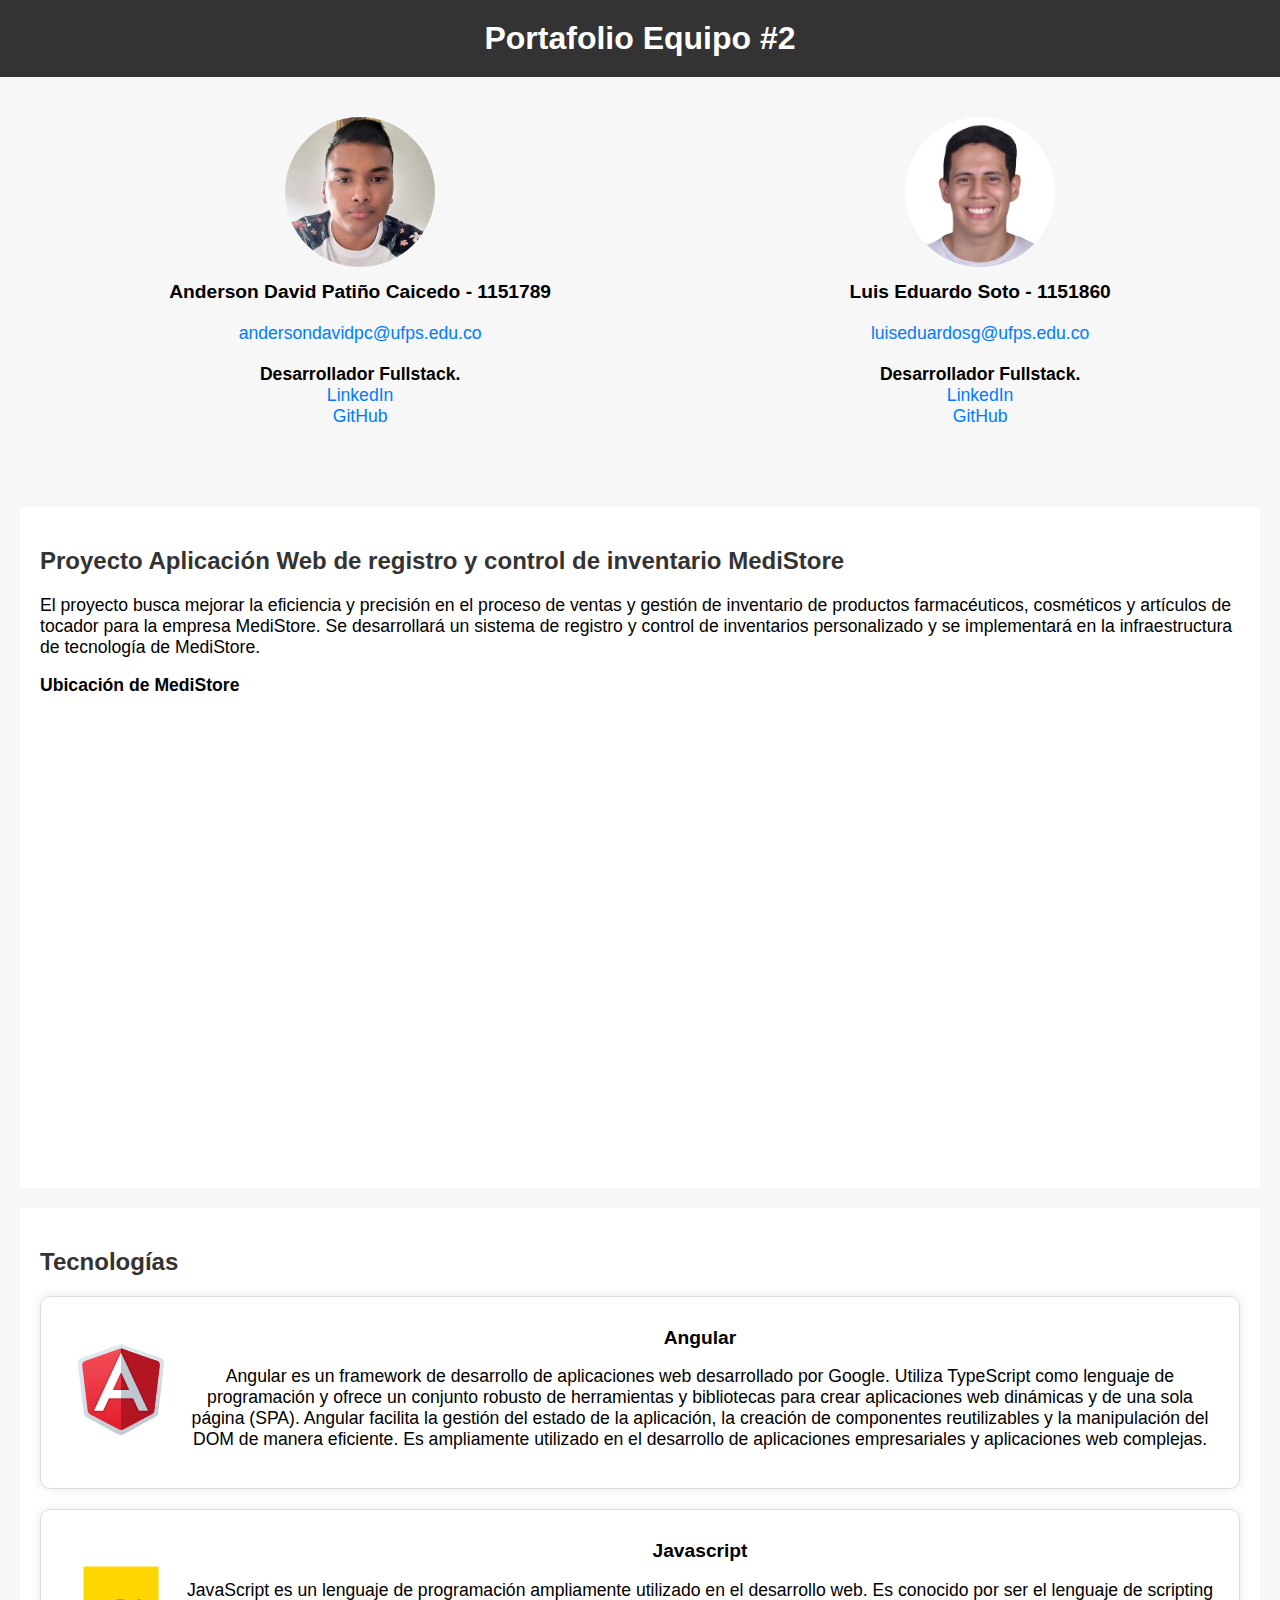
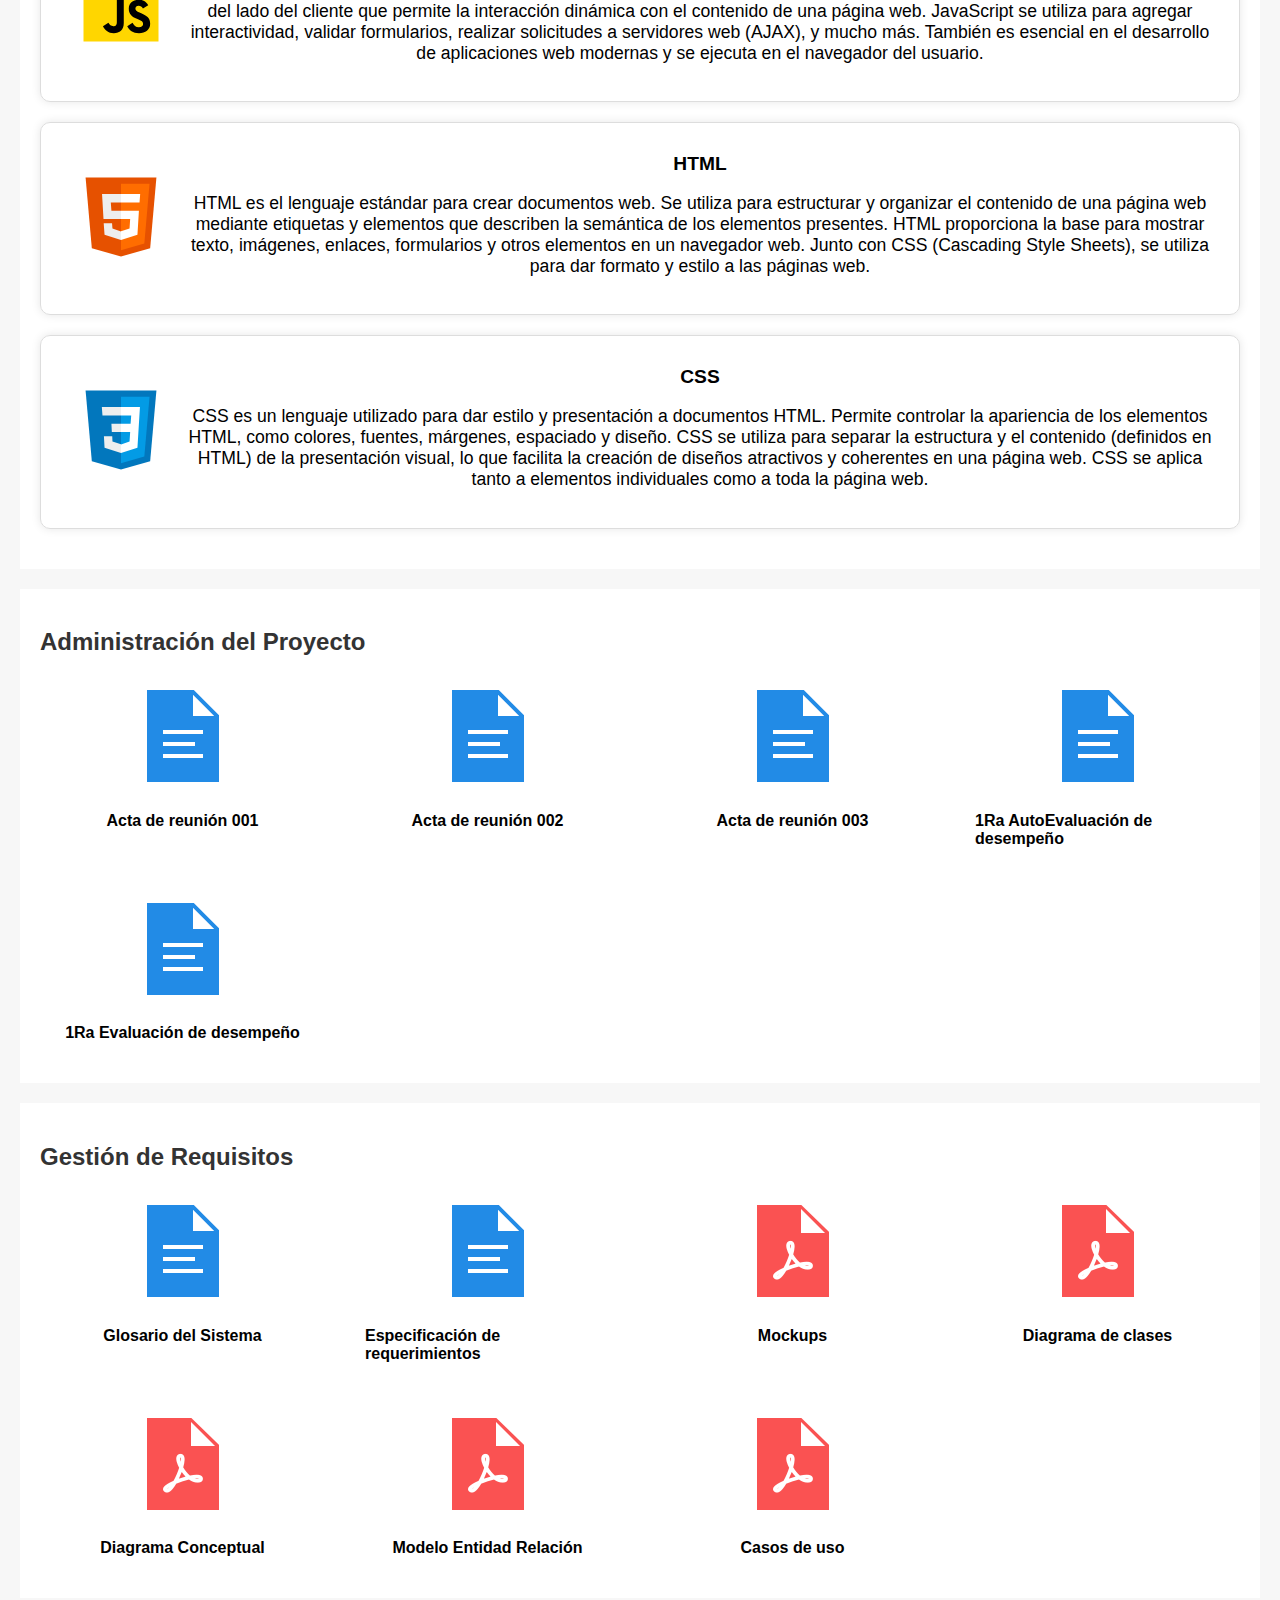
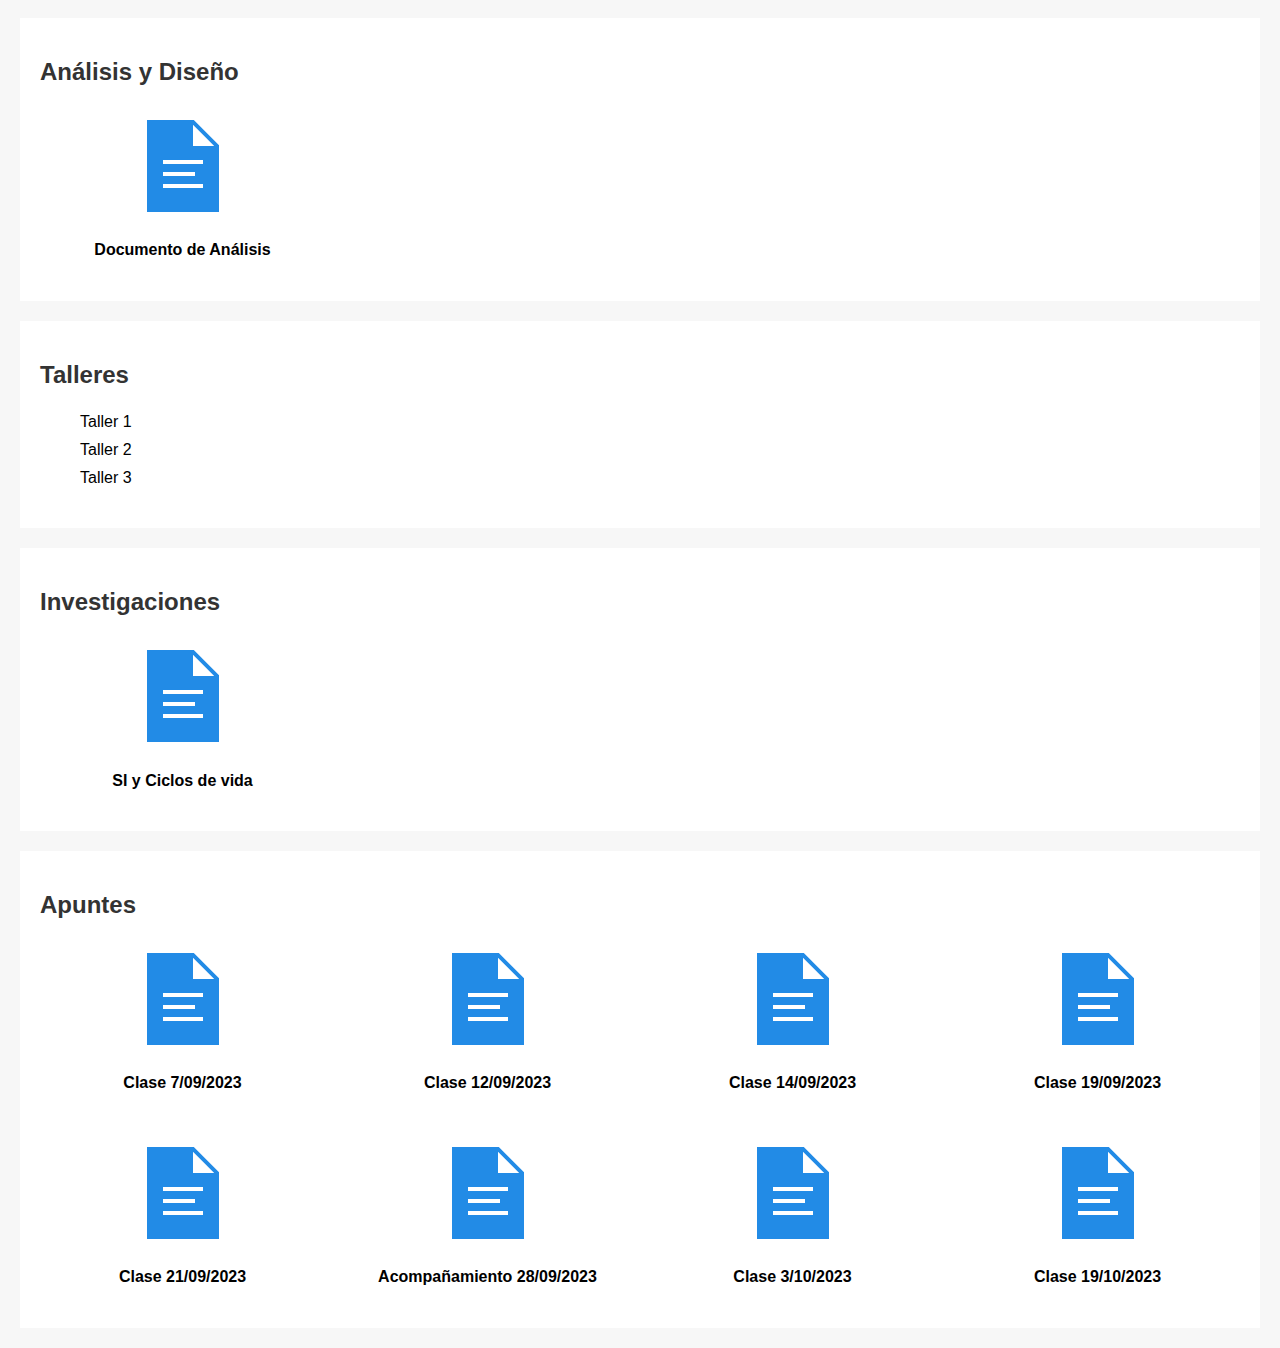
==== index.html @ b2681c67 "Apuntes inicio de diseño" ====
<!DOCTYPE html>
<html lang="es">
<head>
    <meta charset="UTF-8">
    <meta name="viewport" content="width=device-width, initial-scale=1.0">
    <link rel="stylesheet" href="./css/styles.css">
    <title>Portafolio Equipo #2</title>
    <link rel="icon" href="./assets/icons/briefcase.ico">
    <script src="./js/main.js"></script>
</head>
<body>
    <header>
        <h1>Portafolio Equipo #2</h1>
    </header>
    <section class="integrantes">
        <div class="integrante">
            <img src="./assets/integrante1.jpg" alt="Anderson Patiño">
            <h2>Anderson David Patiño Caicedo - 1151789</h2>
            <!-- Correo institucional -->
            <p><a href="mailto:andersondavidpc@ufps.edu.co">andersondavidpc@ufps.edu.co</a></p>
            <p><b>Desarrollador Fullstack.</b><br><a href="https://www.linkedin.com/in/anderson-david-pati%C3%B1o-caicedo/" target="_blank">LinkedIn</a><br><a href="https://github.com/AndersonDavidPC" target="_blank">GitHub</a></p>
        </div>
        <div class="integrante">
            <img src="./assets/integrante2.jpg" alt="Integrante 2">
            <h2>Luis Eduardo Soto - 1151860</h2>
            <!-- Correo institucional -->
            <p><a href="mailto:luiseduardosg@ufps.edu.co">luiseduardosg@ufps.edu.co</a></p>
            <p><b>Desarrollador Fullstack.</b><br><a href="https://www.linkedin.com/in/luis-eduardo-soto-garc%C3%ADa-46971825a/" target="_blank">LinkedIn</a><br><a href="https://github.com/lesg1151860" target="_blank">GitHub</a></p>
        </div>
    </section>
    <section class="descripcion-proyecto">
        <h2>Proyecto Aplicación Web de registro y control de inventario MediStore</h2>
        <p>El proyecto busca mejorar la eficiencia y precisión en el proceso de ventas y gestión de inventario de productos farmacéuticos, cosméticos y artículos de tocador para la empresa MediStore. Se desarrollará un sistema de registro y control de inventarios personalizado y se implementará en la infraestructura de tecnología de MediStore.</p>

        <!-- <iframe src="https://www.google.com/maps/embed?pb=!1m18!1m12!1m3!1d3952.152363299532!2d-72.5100343258676!3d7.879122092143285!2m3!1f0!2f0!3f0!3m2!1i1024!2i768!4f13.1!3m3!1m2!1s0x8e6645002d9dd98b%3A0x99700d3a1bf54052!2sMedistore%20C%C3%BAcuta!5e0!3m2!1ses-419!2sco!4v1695309277580!5m2!1ses-419!2sco" width="600" height="450" style="border:0;" allowfullscreen="" loading="lazy" referrerpolicy="no-referrer-when-downgrade"></iframe> -->
        <div class="map-container">
            <p><b>Ubicación de MediStore</b></p>
            <iframe src="https://www.google.com/maps/embed?pb=!1m18!1m12!1m3!1d3952.152363299532!2d-72.5100343258676!3d7.879122092143285!2m3!1f0!2f0!3f0!3m2!1i1024!2i768!4f13.1!3m3!1m2!1s0x8e6645002d9dd98b%3A0x99700d3a1bf54052!2sMedistore%20C%C3%BAcuta!5e0!3m2!1ses-419!2sco!4v1695309277580!5m2!1ses-419!2sco" width="100%" height="450" style="border:0;" allowfullscreen="" loading="lazy" referrerpolicy="no-referrer-when-downgrade"></iframe>
        </div>
        
    </section>
    
    <section class="tecnologias">
        <h2>Tecnologías</h2>
        <div class="tecnologias-cards--container">
            <div class="tecnologia-card">
                <div class="tecnologia-icon">
                    <img src="./assets/icons/icons8-angular.svg" alt="Angular">
                </div>
                <div class="tecnologia-info">
                    <h3>Angular</h3>
                    <p>Angular es un framework de desarrollo de aplicaciones web desarrollado por Google. Utiliza TypeScript como lenguaje de programación y ofrece un conjunto robusto de herramientas y bibliotecas para crear aplicaciones web dinámicas y de una sola página (SPA). Angular facilita la gestión del estado de la aplicación, la creación de componentes reutilizables y la manipulación del DOM de manera eficiente. Es ampliamente utilizado en el desarrollo de aplicaciones empresariales y aplicaciones web complejas.</p>
                </div>
            </div>
            <div class="tecnologia-card">
                <div class="tecnologia-icon">
                    <img src="./assets/icons/icons8-javascript.svg" alt="Javascript">
                </div>
                <div class="tecnologia-info">
                    <h3>Javascript</h3>
                    <p>JavaScript es un lenguaje de programación ampliamente utilizado en el desarrollo web. Es conocido por ser el lenguaje de scripting del lado del cliente que permite la interacción dinámica con el contenido de una página web. JavaScript se utiliza para agregar interactividad, validar formularios, realizar solicitudes a servidores web (AJAX), y mucho más. También es esencial en el desarrollo de aplicaciones web modernas y se ejecuta en el navegador del usuario.</p>
                </div>
            </div>
            <div class="tecnologia-card">
                <div class="tecnologia-icon">
                    <img src="./assets/icons/icons8-html.svg" alt="HTML">
                </div>
                <div class="tecnologia-info">
                    <h3>HTML</h3>
                    <p>HTML es el lenguaje estándar para crear documentos web. Se utiliza para estructurar y organizar el contenido de una página web mediante etiquetas y elementos que describen la semántica de los elementos presentes. HTML proporciona la base para mostrar texto, imágenes, enlaces, formularios y otros elementos en un navegador web. Junto con CSS (Cascading Style Sheets), se utiliza para dar formato y estilo a las páginas web.</p>
                </div>
            </div>
            <div class="tecnologia-card">
                <div class="tecnologia-icon">
                    <img src="./assets/icons/icons8-css.svg" alt="CSS">
                </div>
                <div class="tecnologia-info">
                    <h3>CSS</h3>
                    <p>CSS es un lenguaje utilizado para dar estilo y presentación a documentos HTML. Permite controlar la apariencia de los elementos HTML, como colores, fuentes, márgenes, espaciado y diseño. CSS se utiliza para separar la estructura y el contenido (definidos en HTML) de la presentación visual, lo que facilita la creación de diseños atractivos y coherentes en una página web. CSS se aplica tanto a elementos individuales como a toda la página web.</p>
                </div>
            </div>
        </div>
        <!-- Icons from https://icons8.com/icons -->
    </section>
    
    <section class="avances">
        <h2>Administración del Proyecto</h2>
        <div class="documents-card--container">

            <div class="document-card" onclick="redirectToDocument('https://docs.google.com/document/d/10332G9i2N4tO9tlmissz-_PmuUp9tlXa/edit?usp=drive_link&ouid=117835305341655129621&rtpof=true&sd=true')">
                <div class="icon-document">
                    <img src="./assets/icons/icons8-document.svg" alt="Word">
                </div>
                <div class="document-info">
                    <h4>Acta de reunión 001</h4>
                </div>
            </div>
            
            <div class="document-card" onclick="redirectToDocument('https://docs.google.com/document/d/1XGvBsklJIHOjpcR2WEZ7uY0DMmJdcqhV/edit?usp=drive_link&ouid=117835305341655129621&rtpof=true&sd=true')">
                <div class="icon-document">
                    <img src="./assets/icons/icons8-document.svg" alt="Word">
                </div>
                <div class="document-info">
                    <h4>Acta de reunión 002</h4>
                </div>
            </div>

            <div class="document-card" onclick="redirectToDocument('https://docs.google.com/document/d/1XLDr6mBNlolIn6Dd03eyxX-EWkfSjCoc/edit?usp=drive_link&ouid=117835305341655129621&rtpof=true&sd=true')">
                <div class="icon-document">
                    <img src="./assets/icons/icons8-document.svg" alt="Word">
                </div>
                <div class="document-info">
                    <h4>Acta de reunión 003</h4>
                </div>
            </div>

            <div class="document-card" onclick="redirectToDocument('https://docs.google.com/document/d/1kdUP_iwp2OkxMxnJG8OqaNCElk0FEIArTzdfhjGR4LA/edit?usp=drive_link')">
                <div class="icon-document">
                    <img src="./assets/icons/icons8-document.svg" alt="Word">
                </div>
                <div class="document-info">
                    <h4>1Ra AutoEvaluación de desempeño</h4>
                </div>
            </div>

            <div class="document-card" onclick="redirectToDocument('https://docs.google.com/document/d/1HE31sivOYbsQQvo7y60ijybdFe9Lc8h5MqD4sO3LtaU/edit?usp=drive_link')">
                <div class="icon-document">
                    <img src="./assets/icons/icons8-document.svg" alt="Word">
                </div>
                <div class="document-info">
                    <h4>1Ra Evaluación de desempeño</h4>
                </div>
            </div>

        </div>
    </section>
    <section class="avances">
        <h2>Gestión de Requisitos</h2>
        <div class="documents-card--container">

            <div class="document-card" onclick="redirectToDocument('https://docs.google.com/document/d/176XQTnY3fbLHRILJ1rBRALS0-SsGTf29xSPYMSCmhBI/edit?usp=drive_link')">
                <div class="icon-document">
                    <img src="./assets/icons/icons8-document.svg" alt="Word">
                </div>
                <div class="document-info">
                    <h4>Glosario del Sistema</h4>
                </div>
            </div>

            <div class="document-card" onclick="redirectToDocument('https://docs.google.com/document/d/1HsQ-UNPMQkuM449i_Q1P1fC35eFnvJQ5-k4mdwk4pqA/edit?usp=drive_link')">
                <div class="icon-document">
                    <img src="./assets/icons/icons8-document.svg" alt="Word">
                </div>
                <div class="document-info">
                    <h4>Especificación de requerimientos</h4>
                </div>
            </div>

            <div class="document-card" onclick="redirectToDocument('https://drive.google.com/file/d/1ksPxaXiWQtlB2CoMMVkKvWUQSwbhJsFn/view?usp=drive_link')">
                <div class="icon-document">
                    <img src="./assets/icons/icons8-pdf-100.png" alt="PDF">
                </div>
                <div class="document-info">
                    <h4>Mockups</h4>
                </div>
            </div>

            <div class="document-card" onclick="redirectToDocument('https://drive.google.com/file/d/1V4DRXEFC7OLQCrjc5vJ3ug9Hk-n_U4vm/view?usp=drive_link')">
                <div class="icon-document">
                    <img src="./assets/icons/icons8-pdf-100.png" alt="PDF">
                </div>
                <div class="document-info">
                    <h4>Diagrama de clases</h4>
                </div>
            </div>

            <div class="document-card" onclick="redirectToDocument('https://drive.google.com/file/d/1e-P2IxIp7u4Zm4FCQNvhPfWkrb75bzN9/view?usp=drive_link')">
                <div class="icon-document">
                    <img src="./assets/icons/icons8-pdf-100.png" alt="PDF">
                </div>
                <div class="document-info">
                    <h4>Diagrama Conceptual</h4>
                </div>
            </div>

            <div class="document-card" onclick="redirectToDocument('https://drive.google.com/file/d/1iPDn40M_dwG_RwPTpXcF3snbdA_77R51/view?usp=drive_link')">
                <div class="icon-document">
                    <img src="./assets/icons/icons8-pdf-100.png" alt="PDF">
                </div>
                <div class="document-info">
                    <h4>Modelo Entidad Relación</h4>
                </div>
            </div>

            <div class="document-card" onclick="redirectToDocument('https://drive.google.com/file/d/1MZ6pz6DrbXjhL1GBIToeOpGinVCrx7iu/view?usp=drive_link')">
                <div class="icon-document">
                    <img src="./assets/icons/icons8-pdf-100.png" alt="PDF">
                </div>
                <div class="document-info">
                    <h4>Casos de uso</h4>
                </div>
            </div>
            
        </div>
    </section>
    <section class="avances">
        <h2>Análisis y Diseño</h2>
        <div class="documents-card--container">

            <div class="document-card" onclick="redirectToDocument('https://docs.google.com/document/d/1S9_Z0K_o6zdRLGOk4K4j7s8GAl-i1p25G5LgDv7dBCQ/edit?usp=drive_link')">
                <div class="icon-document">
                    <img src="./assets/icons/icons8-document.svg" alt="Word">
                </div>
                <div class="document-info">
                    <h4>Documento de Análisis</h4>
                </div>
            </div>
            
        </div>
    </section>
    <section class="talleres">
        <h2>Talleres</h2>
        <ul>
            <li>Taller 1</li>
            <li>Taller 2</li>
            <li>Taller 3</li>
        </ul>
    </section>
    <section class="investigaciones">
        <h2>Investigaciones</h2>
        <div class="documents-card--container">
            
            <div class="document-card" onclick="redirectToDocument('https://docs.google.com/document/d/1B_xheyQw2KUNhTUTjmqKTToV4OdoHNI9/edit?usp=sharing&ouid=117835305341655129621&rtpof=true&sd=true')">
                <div class="icon-document">
                    <img src="./assets/icons/icons8-document.svg" alt="Word">
                </div>
                <div class="document-info">
                    <h4>SI y Ciclos de vida</h4>
                </div>
            </div>
            
        </div>
    </section>
    
    <section class="apuntes">
        <h2>Apuntes</h2>
        <div class="documents-card--container">

            <div class="document-card" onclick="redirectToDocument('https://docs.google.com/document/d/1kbygXdquuo4eFYyQJInk4FUwE6BOdEsSCGfQHC_qiuA/edit?usp=drive_link')">
                <div class="icon-document">
                    <img src="./assets/icons/icons8-document.svg" alt="Word">
                </div>
                <div class="document-info">
                    <h4>Clase 7/09/2023</h4>
                </div>
            </div>

            <div class="document-card" onclick="redirectToDocument('https://docs.google.com/document/d/1MQyYm412MZN8Thp7n9u_GOZpOsT23-XEjiJOpyDNpPo/edit?usp=drive_link')">
                <div class="icon-document">
                    <img src="./assets/icons/icons8-document.svg" alt="Word">
                </div>
                <div class="document-info">
                    <h4>Clase 12/09/2023</h4>
                </div>
            </div>

            <div class="document-card" onclick="redirectToDocument('https://docs.google.com/document/d/1JaR30YAWU9I19YzJ_B3PTAocndvwcPKXwUxvNog1zNs/edit?usp=drive_link')">
                <div class="icon-document">
                    <img src="./assets/icons/icons8-document.svg" alt="Word">
                </div>
                <div class="document-info">
                    <h4>Clase 14/09/2023</h4>
                </div>
            </div>

            <div class="document-card" onclick="redirectToDocument('https://docs.google.com/document/d/1l2yC7KoxLMnRL9Tgj-D3UB-rmw6Y9A1PaUPVuDGn4dE/edit?usp=drive_link')">
                <div class="icon-document">
                    <img src="./assets/icons/icons8-document.svg" alt="Word">
                </div>
                <div class="document-info">
                    <h4>Clase 19/09/2023</h4>
                </div>
            </div>

            <div class="document-card" onclick="redirectToDocument('https://docs.google.com/document/d/18jKcnqrbwn0rjr6jHBEONrXedXOI_kki1tdeEpY8wAw/edit?usp=sharing')">
                <div class="icon-document">
                    <img src="./assets/icons/icons8-document.svg" alt="Word">
                </div>
                <div class="document-info">
                    <h4>Clase 21/09/2023</h4>
                </div>
            </div>

            <div class="document-card" onclick="redirectToDocument('https://docs.google.com/document/d/1B1MFctdNmm06M0TEv_gwT5mjjBPHJJGuuHE3PaRDZng/edit?usp=sharing')">
                <div class="icon-document">
                    <img src="./assets/icons/icons8-document.svg" alt="Word">
                </div>
                <div class="document-info">
                    <h4>Acompañamiento 28/09/2023</h4>
                </div>
            </div>

            <div class="document-card" onclick="redirectToDocument('https://docs.google.com/document/d/10x86riad-HdAEuuPZHzQPgzHvqGCEo82--Zm3shnr4I/edit?usp=sharing')">
                <div class="icon-document">
                    <img src="./assets/icons/icons8-document.svg" alt="Word">
                </div>
                <div class="document-info">
                    <h4>Clase 3/10/2023</h4>
                </div>
            </div>

            <div class="document-card" onclick="redirectToDocument('https://docs.google.com/document/d/1ZFD_A48dW4W7Xzchr5QmDmcB-yTKxfRzW3aq-7-EFa0/edit?usp=sharing')">
                <div class="icon-document">
                    <img src="./assets/icons/icons8-document.svg" alt="Word">
                </div>
                <div class="document-info">
                    <h4>Clase 19/10/2023</h4>
                </div>
            </div>

        </div>
    </section>
</body>
</html>
---- css/styles.css ----
body {
    font-family: Arial, sans-serif;
    margin: 0;
    padding: 0;
    background-color: #f7f7f7;
}

header {
    background-color: #333;
    color: white;
    text-align: center;
    padding: 20px 0;
}

h1 {
    margin: 0;
}

.integrantes {
    display: flex;
    justify-content: space-around;
    align-items: center;
    flex-wrap: wrap;
    padding: 20px;
}

.integrante {
    text-align: center;
    margin: 20px;
}

.integrante img {
    width: 150px;
    height: 150px;
    border-radius: 50%;
    object-fit: cover;
}

.integrante p{
    margin: 20px 0;
    font-size: 1.1em;
}

.descripcion-proyecto, .tecnologias, .avances, .talleres, .investigaciones, .apuntes {
    background-color: white;
    padding: 20px;
    margin: 20px;
}

.descripcion-proyecto h2, .tecnologias h2, .avances h2, .talleres h2, .investigaciones h2, .apuntes h2 {
    color: #333;
}

ul {
    list-style-type: none;
   
}

ul li {
    padding: 5px 0;
}

footer {
    background-color: #333;
    color: white;
    text-align: center;
    padding: 10px 0;
}

/* Estilos adicionales para hacer el diseño atractivo y moderno */
.container {
    max-width: 1200px;
    margin: 0 auto;
}

.integrante h2 {
    margin: 10px 0;
    font-size: 1.2em;
}

.descripcion-proyecto p {
    font-size: 1.1em;
}

/* .tecnologias ul, .talleres ul {
    padding-left: 20px;
} */

.tecnologias {
    background-color: white;
    padding: 20px;
    margin: 20px;
}

.tecnologia-card {
    display: flex;
    flex-direction: row;
    align-items: center;
    padding: 20px;
    border: 1px solid #ddd;
    border-radius: 10px;
    margin-bottom: 20px;
    box-shadow: 0px 0px 10px rgba(0, 0, 0, 0.1);
}

.tecnologia-icon img {
    width: 100px;
    height: 100px;
    /* border-radius: 50%; */
    padding: 10px;
}

.tecnologia-info {
    text-align: center;
}

.tecnologia-info h3 {
    margin: 10px 0;
    font-size: 1.2em;
}

.tecnologia-info p {
    font-size: 1.1em;
}

.documents-card--container {
    display: grid;
    grid-template-columns: repeat(auto-fill, minmax(250px, 1fr)); /* Grilla dinámica con columnas automáticas */
    grid-gap: 20px;
}

.document-card {
    padding: 10px 20px 0 20px;
    display: flex;
    flex-direction: column;
    align-items: center;
    cursor: pointer;
}

/* hoover */
.document-card:hover {
    box-shadow: 0px 0px 10px rgba(0, 0, 0, 0.2);
    border-radius: 10%;
}

.avances p, .investigaciones p, .apuntes p {
    line-height: 1.6;
    font-size: 1.1em;
}

/* Estilos para enlaces */
a {
    color: #007BFF;
    text-decoration: none;
}

a:hover {
    text-decoration: underline;
}


/* Estilos específicos para dispositivos móviles (ancho de pantalla menor a 768px) */
@media (max-width: 768px) {
    .tecnologia-card {
        flex-direction: column;
    }
    .documents-card--container {
        flex-direction: column;
    }
    .document-card {
        padding: 0;
        width: 100%;
        align-self: center;
    }
}
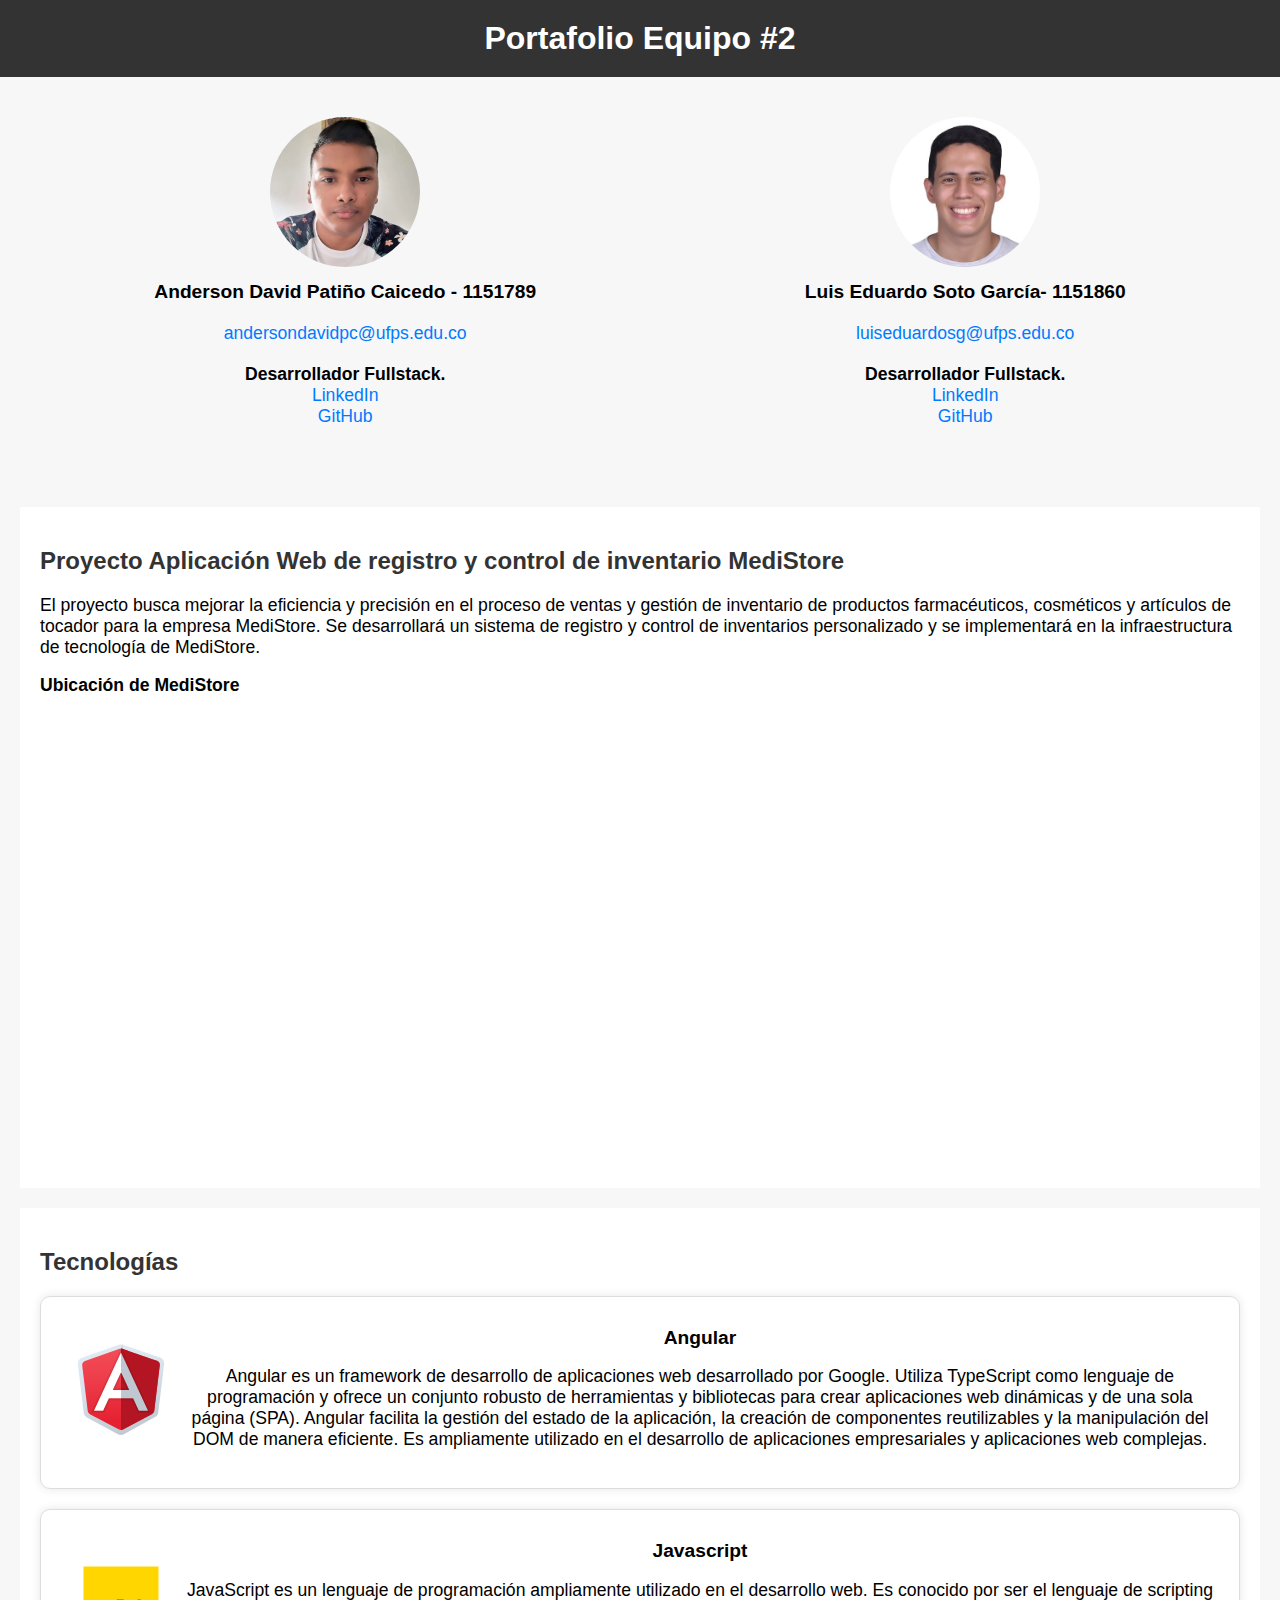
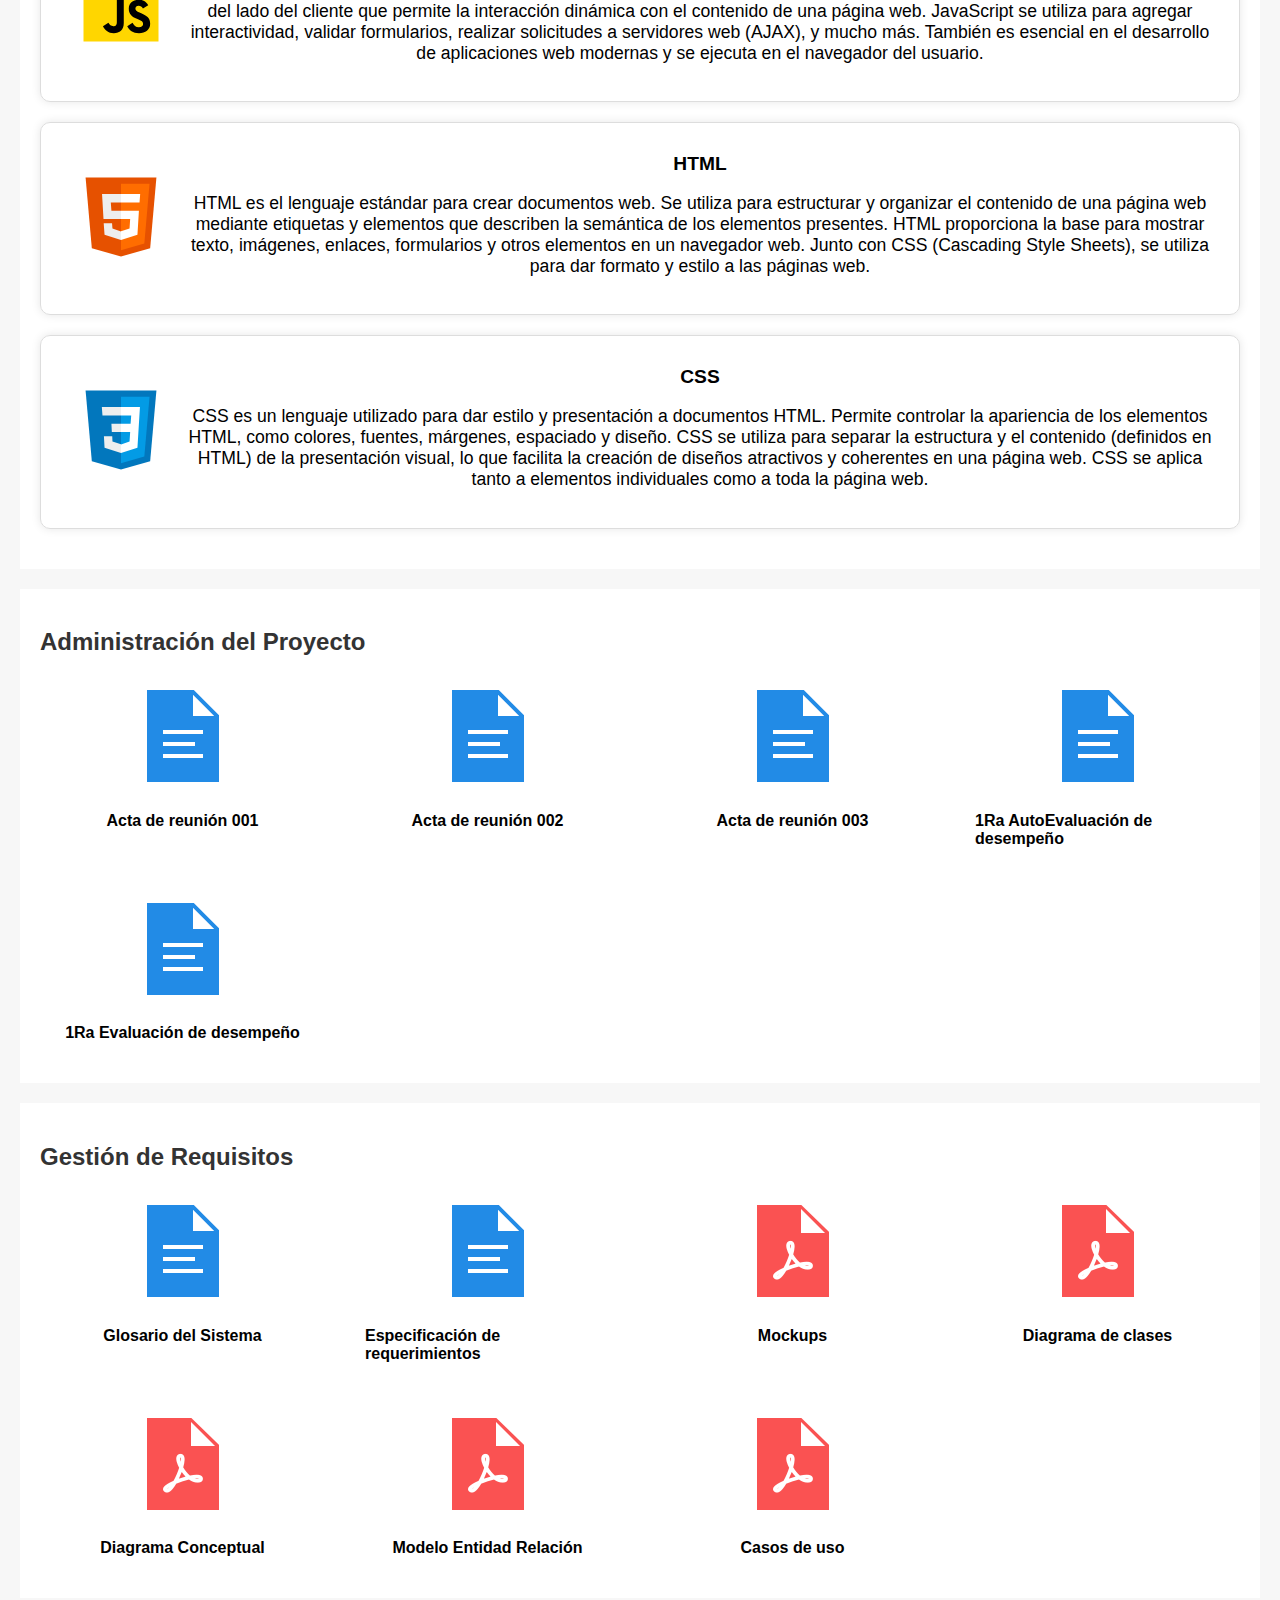
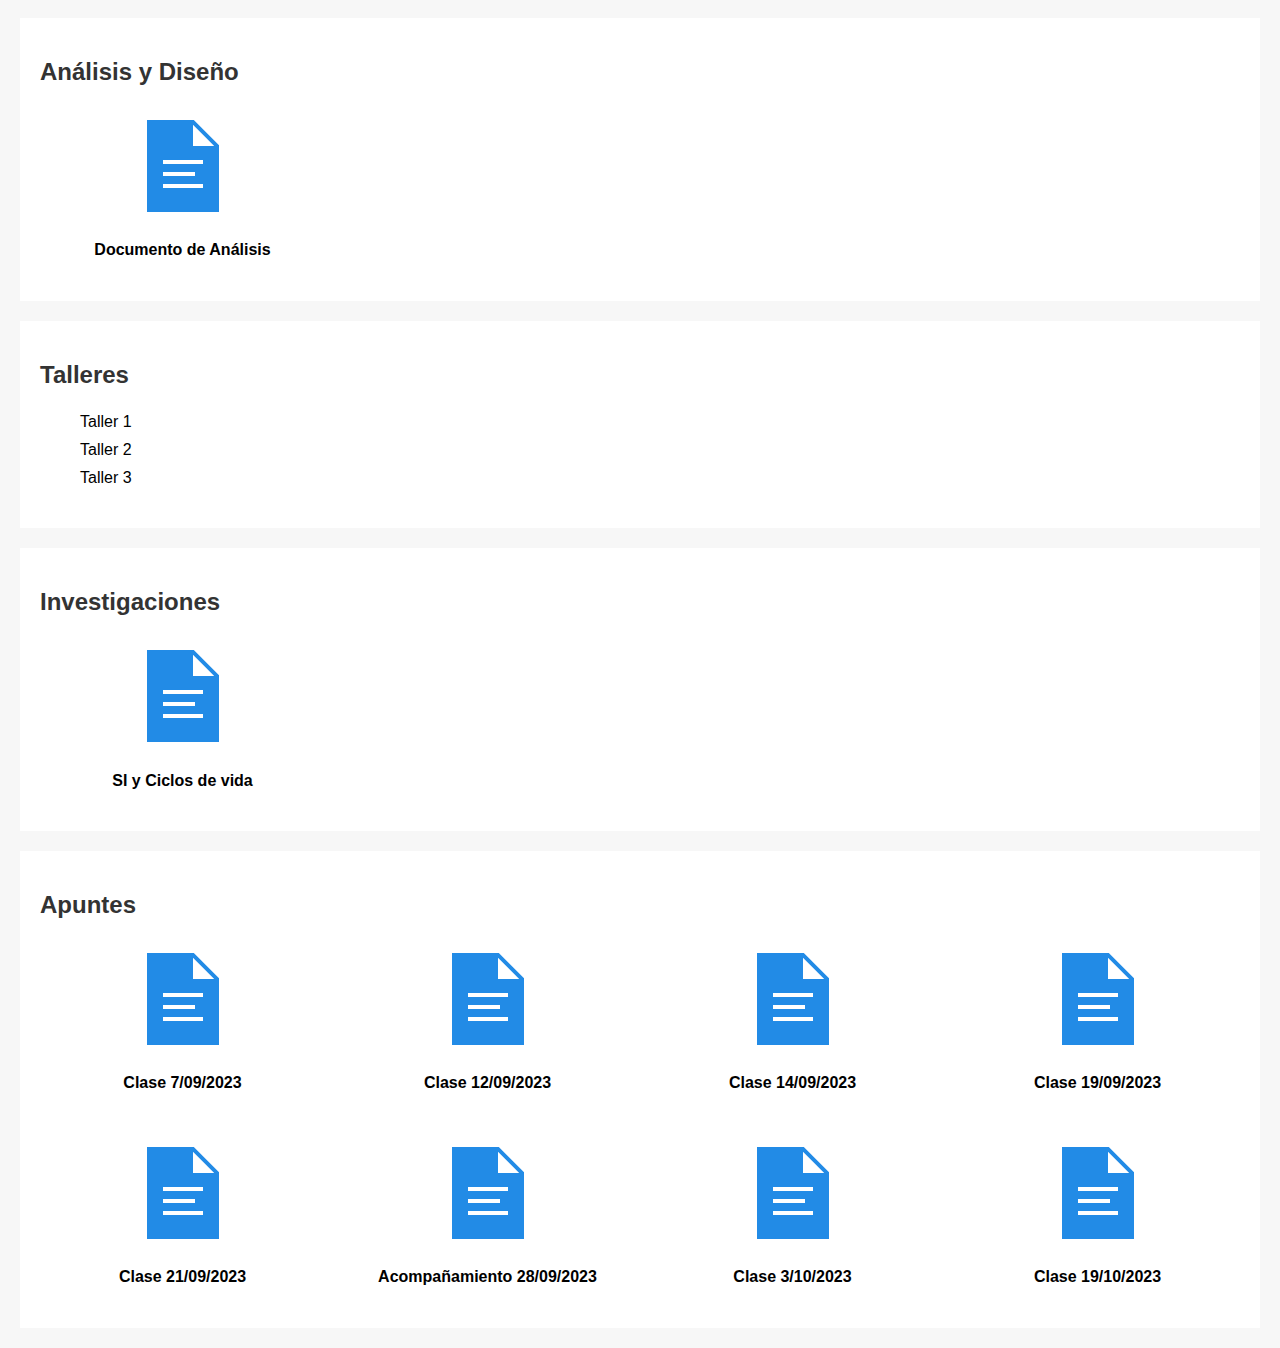
==== commit d46c87e8: "Arreglo nombres equipo de trabajo" ====
--- a/index.html
+++ b/index.html
@@ -22,7 +22,7 @@
         </div>
         <div class="integrante">
             <img src="./assets/integrante2.jpg" alt="Integrante 2">
-            <h2>Luis Eduardo Soto - 1151860</h2>
+            <h2>Luis Eduardo Soto García- 1151860</h2>
             <!-- Correo institucional -->
             <p><a href="mailto:luiseduardosg@ufps.edu.co">luiseduardosg@ufps.edu.co</a></p>
             <p><b>Desarrollador Fullstack.</b><br><a href="https://www.linkedin.com/in/luis-eduardo-soto-garc%C3%ADa-46971825a/" target="_blank">LinkedIn</a><br><a href="https://github.com/lesg1151860" target="_blank">GitHub</a></p>
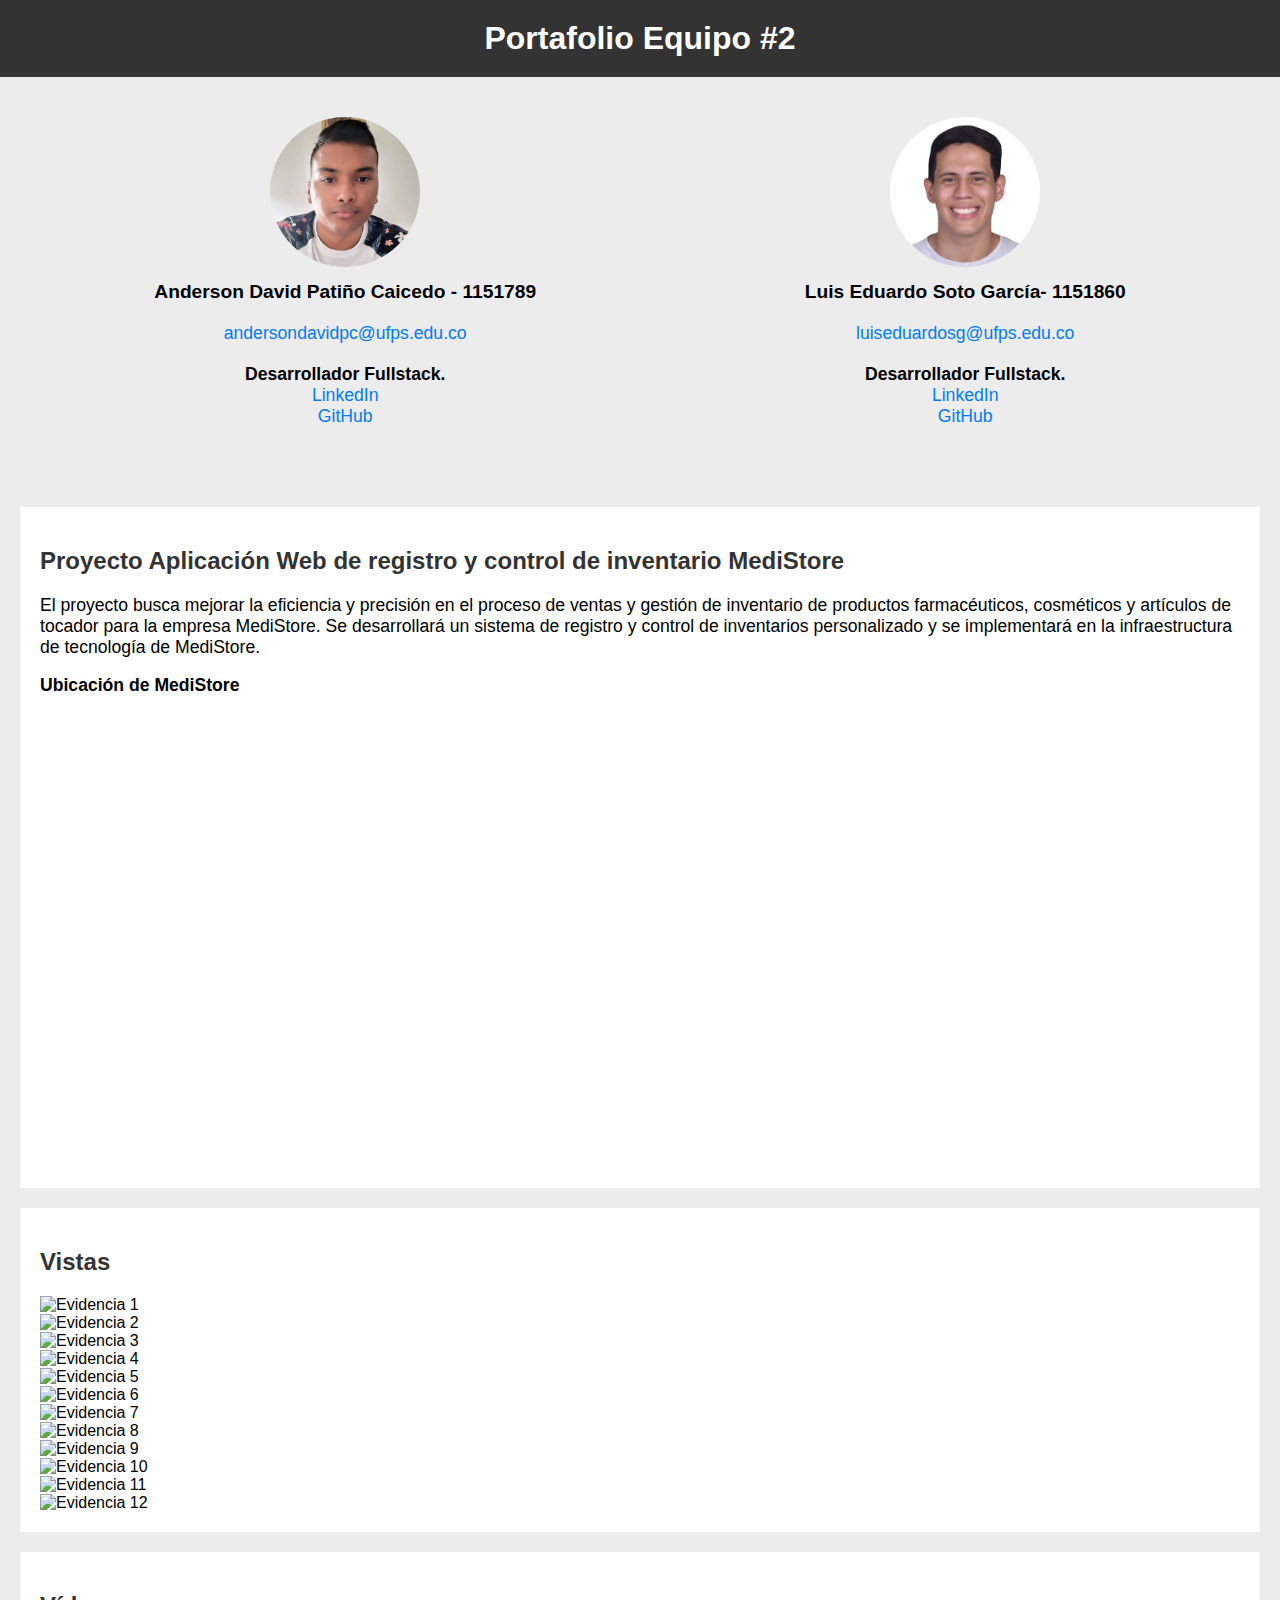
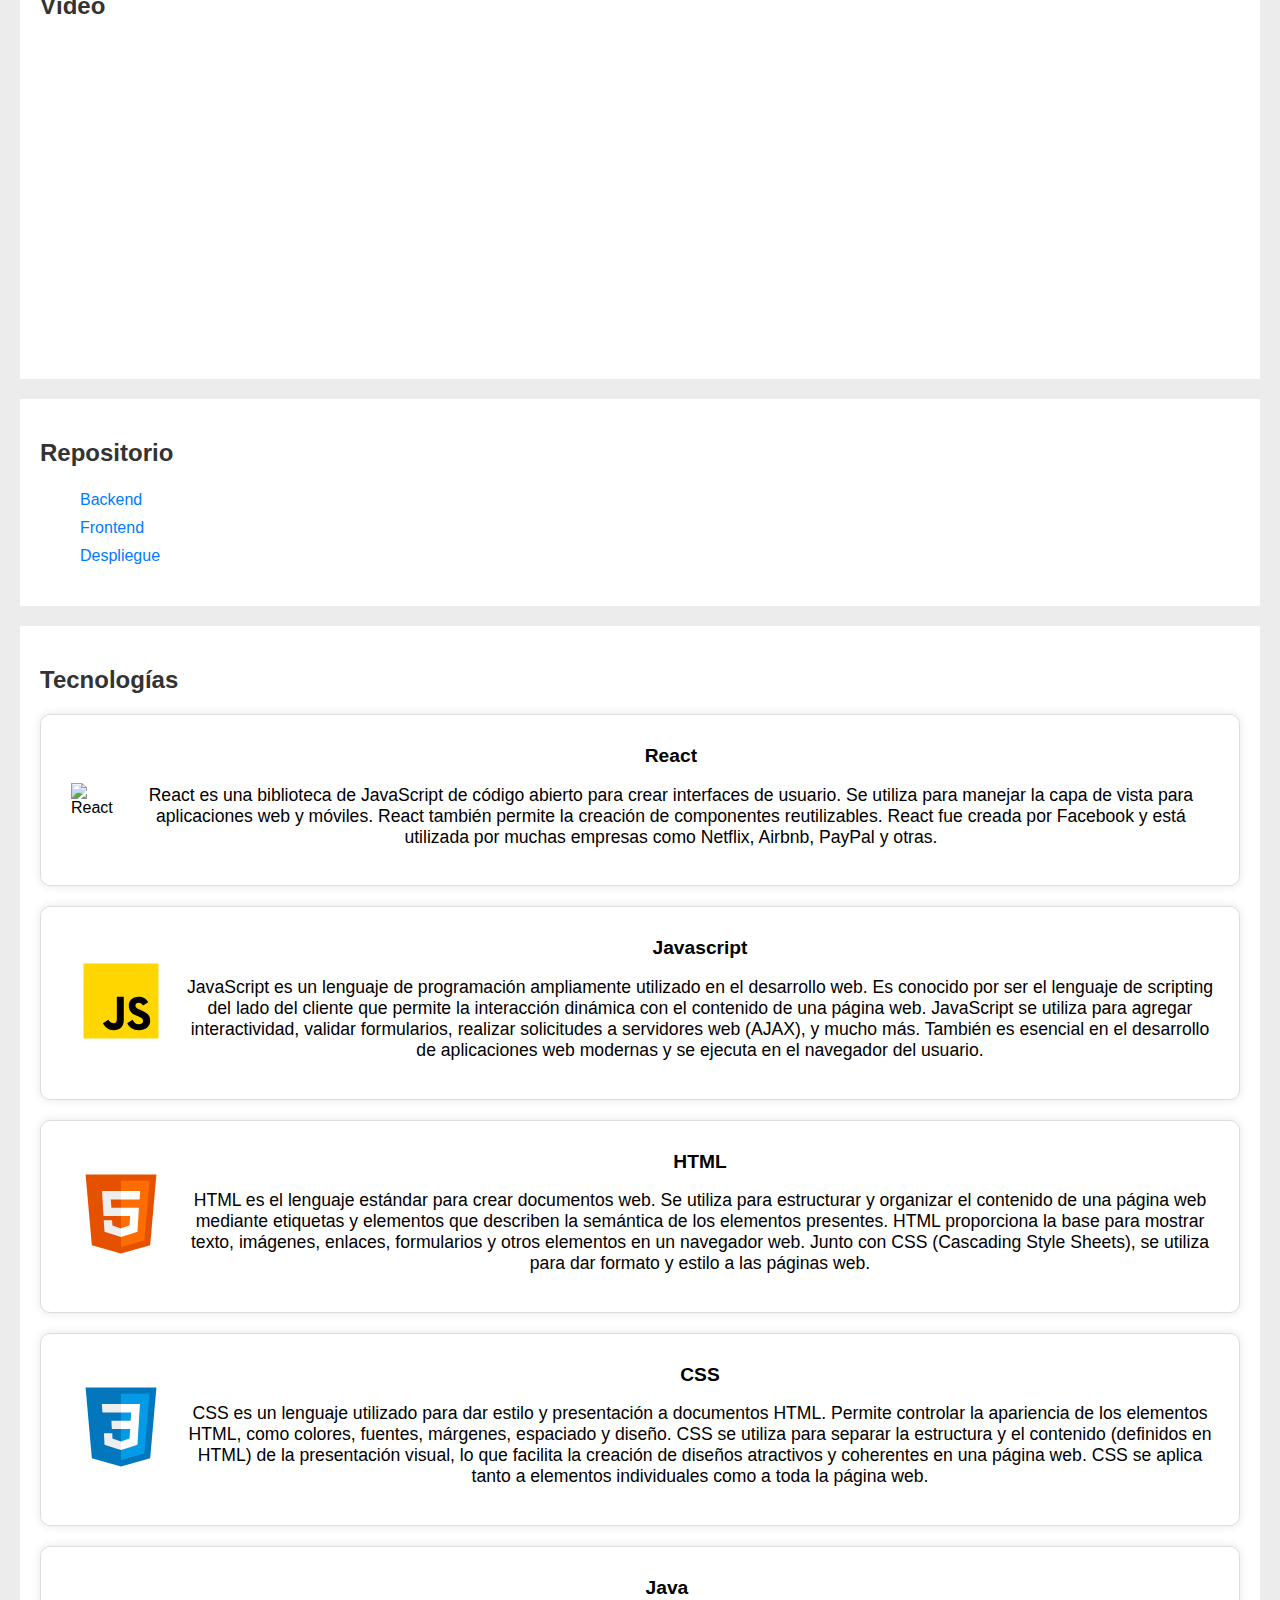
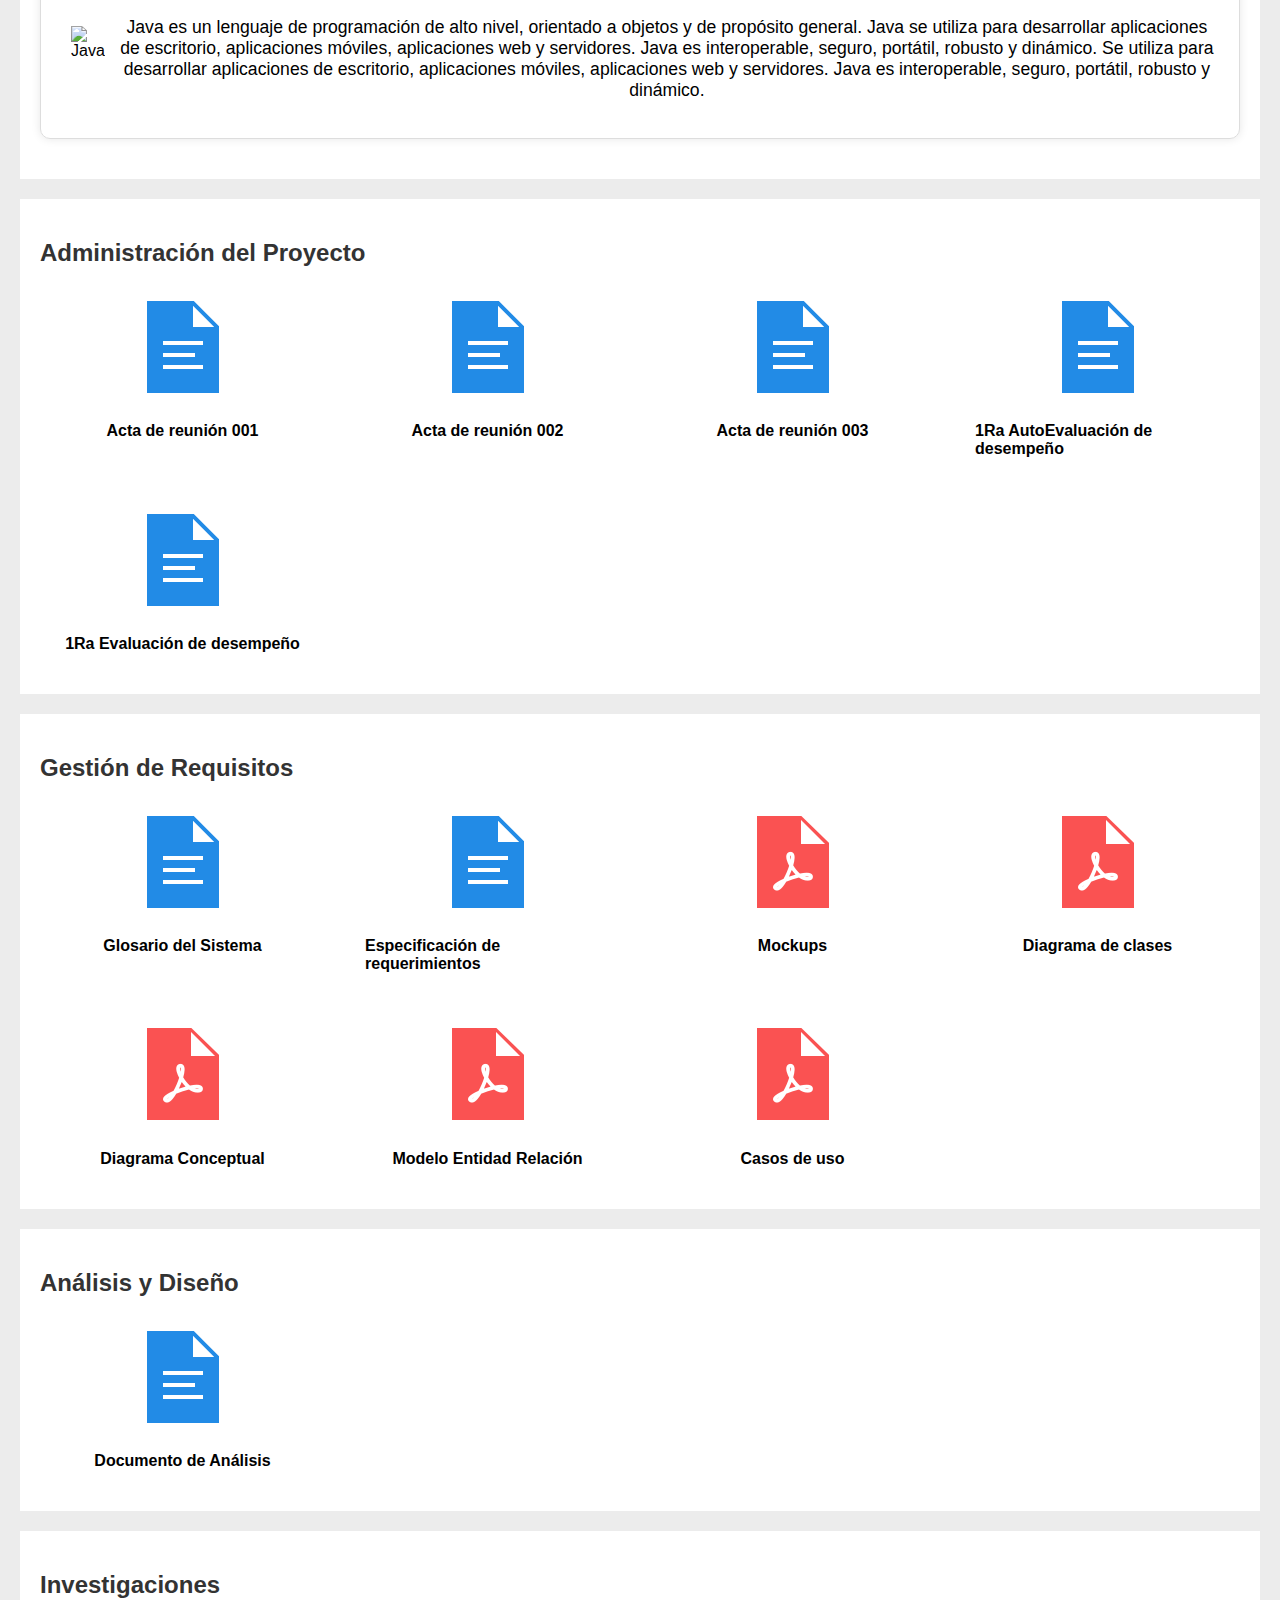
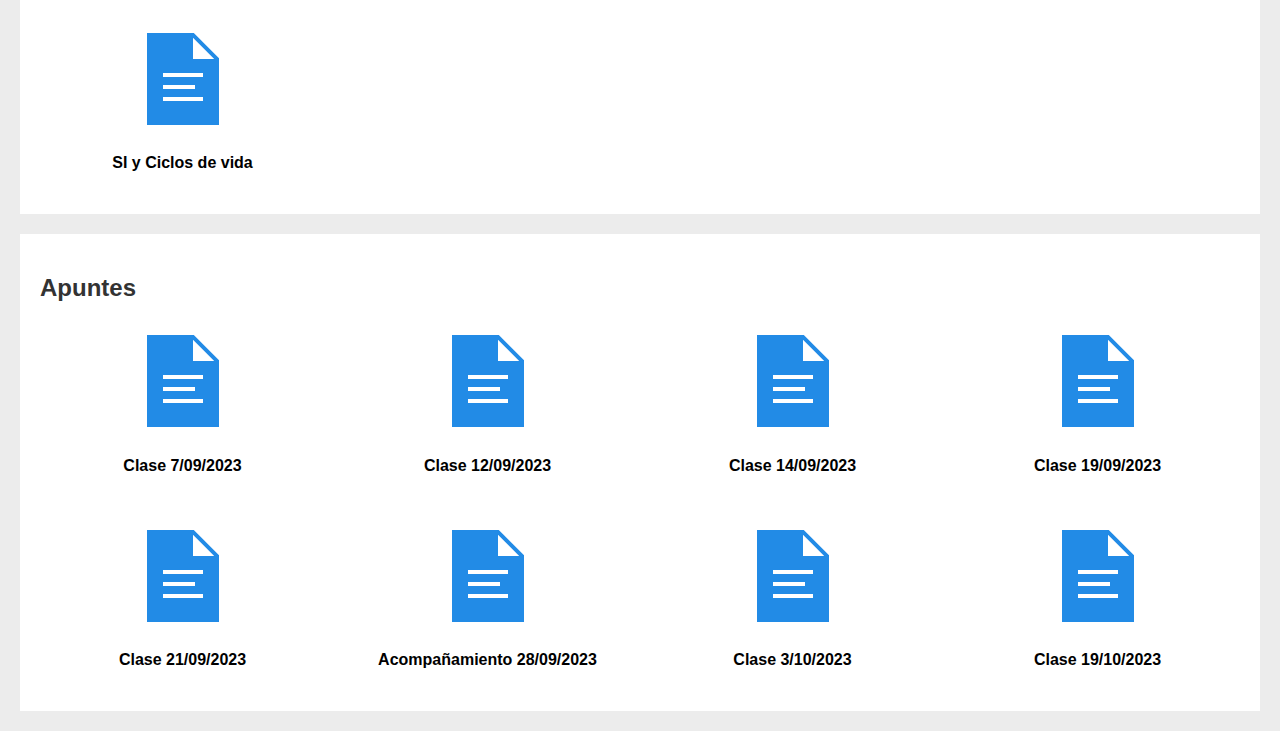
==== commit beb42f97: "Update background color and add new sections" ====
--- a/index.html
+++ b/index.html
@@ -40,16 +40,77 @@
         
     </section>
     
+    <section class="evidencias carrusel content-block">
+        <h2>Vistas</h2>
+        <div class="carrusel-container">
+            <div class="carrusel">
+                <div class="carrusel-item">
+                    <img src="./assets/evidencias/1.png" alt="Evidencia 1">
+                </div>
+                <div class="carrusel-item">
+                    <img src="./assets/evidencias/2.png" alt="Evidencia 2">
+                </div>
+                <div class="carrusel-item">
+                    <img src="./assets/evidencias/3.png" alt="Evidencia 3">
+                </div>
+                <div class="carrusel-item">
+                    <img src="./assets/evidencias/4.png" alt="Evidencia 4">
+                </div>
+                <div class="carrusel-item">
+                    <img src="./assets/evidencias/5.png" alt="Evidencia 5">
+                </div>
+                <div class="carrusel-item">
+                    <img src="./assets/evidencias/6.png" alt="Evidencia 6">
+                </div>
+                <div class="carrusel-item">
+                    <img src="./assets/evidencias/7.png" alt="Evidencia 7">
+                </div>
+                <div class="carrusel-item">
+                    <img src="./assets/evidencias/8.png" alt="Evidencia 8">
+                </div>
+                <div class="carrusel-item">
+                    <img src="./assets/evidencias/9.png" alt="Evidencia 9">
+                </div>
+                <div class="carrusel-item">
+                    <img src="./assets/evidencias/10.png" alt="Evidencia 10">
+                </div>
+                <div class="carrusel-item">
+                    <img src="./assets/evidencias/11.png" alt="Evidencia 11">
+                </div>
+                <div class="carrusel-item">
+                    <img src="./assets/evidencias/12.png" alt="Evidencia 12">
+                </div>
+    </section>
+
+    <section class="content-block">
+        <h2>Vídeo</h2>
+        <div class="video-container">
+            <iframe width="560" height="315" src="https://www.youtube.com/embed/2Z3ZqZ5Z2qo" title="YouTube video player" frameborder="0" allow="accelerometer; autoplay; clipboard-write; encrypted-media; gyroscope; picture-in-picture" allowfullscreen autoplay></iframe>
+        </div>
+    </section>
+
+    <section class="content-block">
+        <h2>Repositorio</h2>
+        <div class="repositorio-container">
+            <ul>
+                <li><a href="https://github.com/JorgeHernandez18/MediStoreBack" target="_blank">Backend</a></li>
+                <li><a href="https://github.com/JorgeHernandez18/MediStoreFront/tree/develop" target="_blank">Frontend</a></li>
+                <li><a href="https://jorgehernandez18.github.io/MediStoreFront/src/" target="_blank">Despliegue</a></li>
+                
+            </ul>
+        </div>
+    </section>
+
     <section class="tecnologias">
         <h2>Tecnologías</h2>
         <div class="tecnologias-cards--container">
             <div class="tecnologia-card">
                 <div class="tecnologia-icon">
-                    <img src="./assets/icons/icons8-angular.svg" alt="Angular">
-                </div>
-                <div class="tecnologia-info">
-                    <h3>Angular</h3>
-                    <p>Angular es un framework de desarrollo de aplicaciones web desarrollado por Google. Utiliza TypeScript como lenguaje de programación y ofrece un conjunto robusto de herramientas y bibliotecas para crear aplicaciones web dinámicas y de una sola página (SPA). Angular facilita la gestión del estado de la aplicación, la creación de componentes reutilizables y la manipulación del DOM de manera eficiente. Es ampliamente utilizado en el desarrollo de aplicaciones empresariales y aplicaciones web complejas.</p>
+                    <img src="./assets/icons/atomic_1404779.png" alt="React">
+                </div>
+                <div class="tecnologia-info">
+                    <h3>React</h3>
+                    <p>React es una biblioteca de JavaScript de código abierto para crear interfaces de usuario. Se utiliza para manejar la capa de vista para aplicaciones web y móviles. React también permite la creación de componentes reutilizables. React fue creada por Facebook y está utilizada por muchas empresas como Netflix, Airbnb, PayPal y otras.</p>
                 </div>
             </div>
             <div class="tecnologia-card">
@@ -79,11 +140,20 @@
                     <p>CSS es un lenguaje utilizado para dar estilo y presentación a documentos HTML. Permite controlar la apariencia de los elementos HTML, como colores, fuentes, márgenes, espaciado y diseño. CSS se utiliza para separar la estructura y el contenido (definidos en HTML) de la presentación visual, lo que facilita la creación de diseños atractivos y coherentes en una página web. CSS se aplica tanto a elementos individuales como a toda la página web.</p>
                 </div>
             </div>
+            <div class="tecnologia-card">
+                <div class="tecnologia-icon">
+                    <img src="./assets/icons/java_226777.png" alt="Java">
+                </div>
+                <div class="tecnologia-info">
+                    <h3>Java</h3>
+                    <p>Java es un lenguaje de programación de alto nivel, orientado a objetos y de propósito general. Java se utiliza para desarrollar aplicaciones de escritorio, aplicaciones móviles, aplicaciones web y servidores. Java es interoperable, seguro, portátil, robusto y dinámico. Se utiliza para desarrollar aplicaciones de escritorio, aplicaciones móviles, aplicaciones web y servidores. Java es interoperable, seguro, portátil, robusto y dinámico.</p>
+                </div>
+            </div>
         </div>
         <!-- Icons from https://icons8.com/icons -->
     </section>
     
-    <section class="avances">
+    <section class="avances content-block">
         <h2>Administración del Proyecto</h2>
         <div class="documents-card--container">
 
@@ -134,7 +204,7 @@
 
         </div>
     </section>
-    <section class="avances">
+    <section class="avances content-block">
         <h2>Gestión de Requisitos</h2>
         <div class="documents-card--container">
 
@@ -203,7 +273,7 @@
             
         </div>
     </section>
-    <section class="avances">
+    <section class="avances content-block">
         <h2>Análisis y Diseño</h2>
         <div class="documents-card--container">
 
@@ -218,15 +288,8 @@
             
         </div>
     </section>
-    <section class="talleres">
-        <h2>Talleres</h2>
-        <ul>
-            <li>Taller 1</li>
-            <li>Taller 2</li>
-            <li>Taller 3</li>
-        </ul>
-    </section>
-    <section class="investigaciones">
+
+    <section class="investigaciones content-block">
         <h2>Investigaciones</h2>
         <div class="documents-card--container">
             
@@ -242,7 +305,7 @@
         </div>
     </section>
     
-    <section class="apuntes">
+    <section class="apuntes content-block">
         <h2>Apuntes</h2>
         <div class="documents-card--container">
 
--- a/css/styles.css
+++ b/css/styles.css
@@ -2,7 +2,7 @@
     font-family: Arial, sans-serif;
     margin: 0;
     padding: 0;
-    background-color: #f7f7f7;
+    background-color: #ececec;
 }
 
 header {
@@ -41,13 +41,13 @@
     font-size: 1.1em;
 }
 
-.descripcion-proyecto, .tecnologias, .avances, .talleres, .investigaciones, .apuntes {
+.descripcion-proyecto, .tecnologias, .content-block{
     background-color: white;
     padding: 20px;
     margin: 20px;
 }
 
-.descripcion-proyecto h2, .tecnologias h2, .avances h2, .talleres h2, .investigaciones h2, .apuntes h2 {
+.descripcion-proyecto h2, .tecnologias h2, .content-block h2{
     color: #333;
 }
 
@@ -82,9 +82,6 @@
     font-size: 1.1em;
 }
 
-/* .tecnologias ul, .talleres ul {
-    padding-left: 20px;
-} */
 
 .tecnologias {
     background-color: white;
@@ -143,7 +140,7 @@
     border-radius: 10%;
 }
 
-.avances p, .investigaciones p, .apuntes p {
+.content-block p{
     line-height: 1.6;
     font-size: 1.1em;
 }
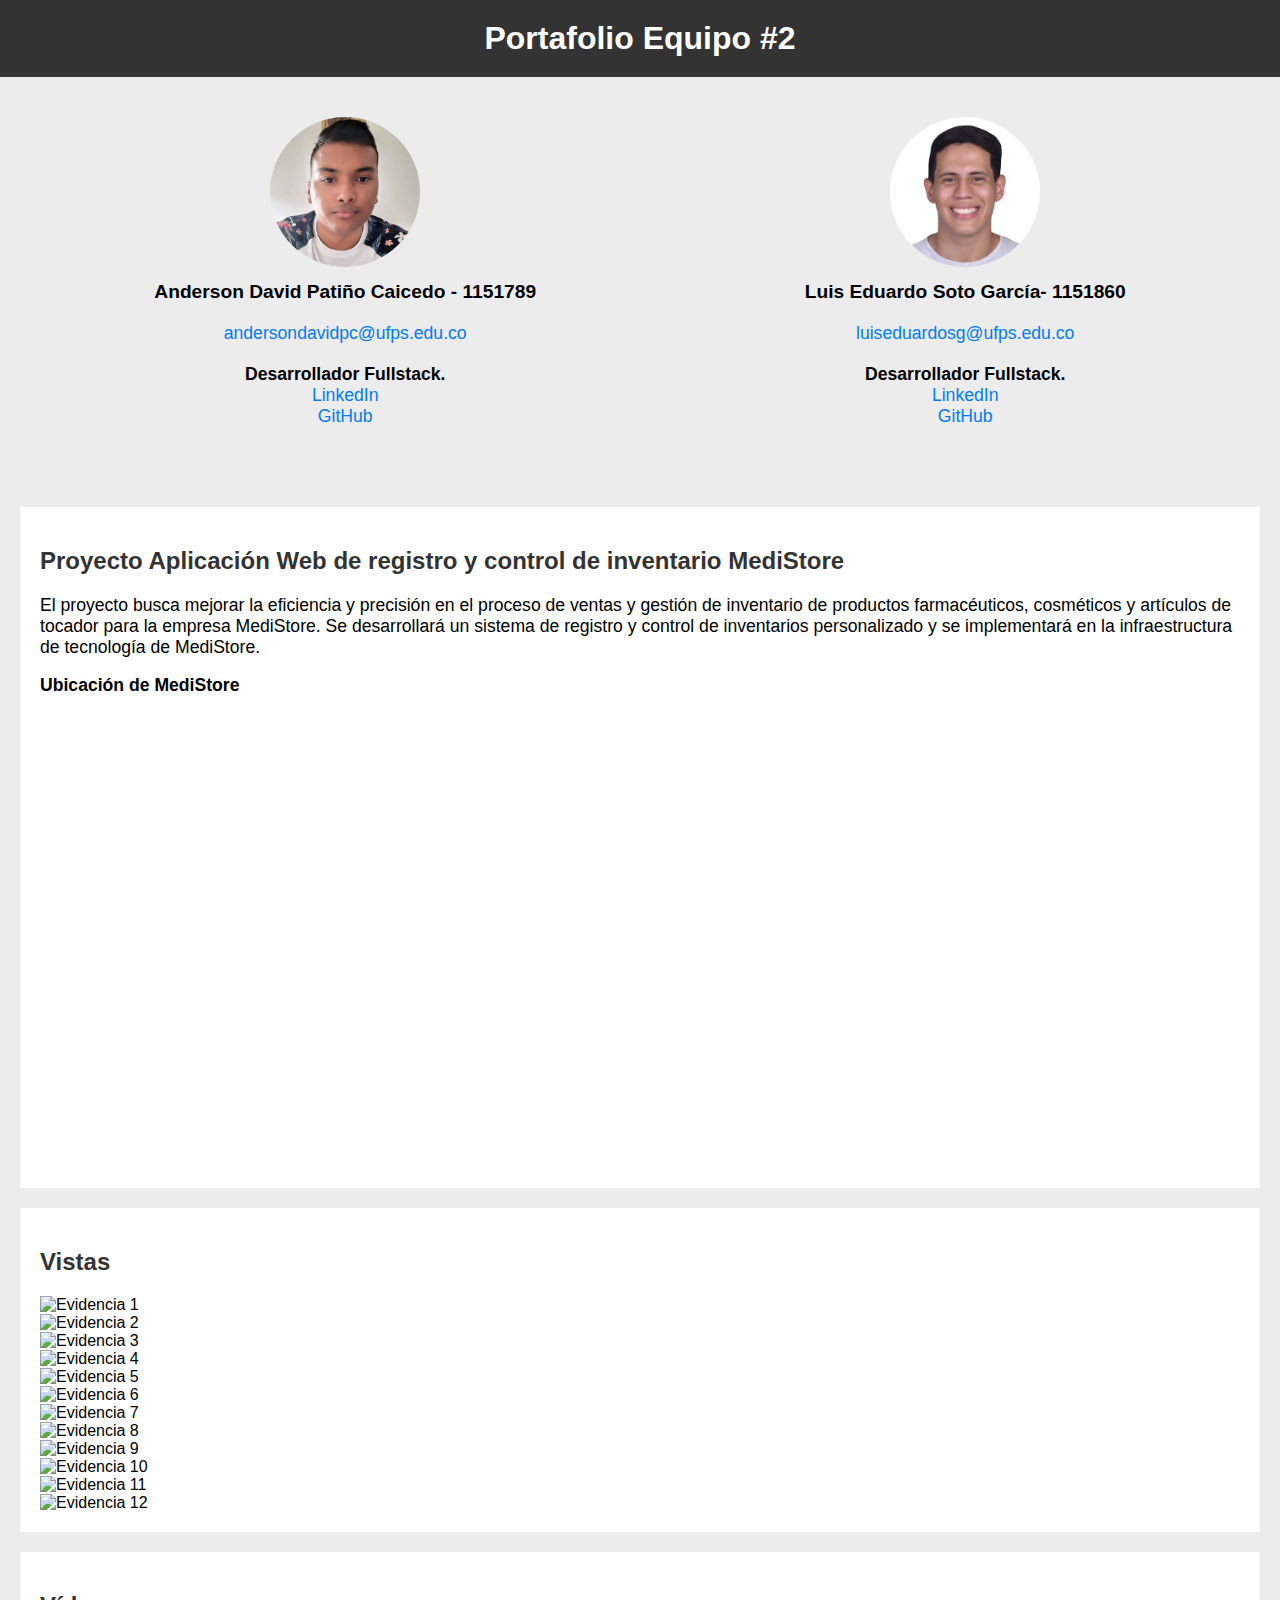
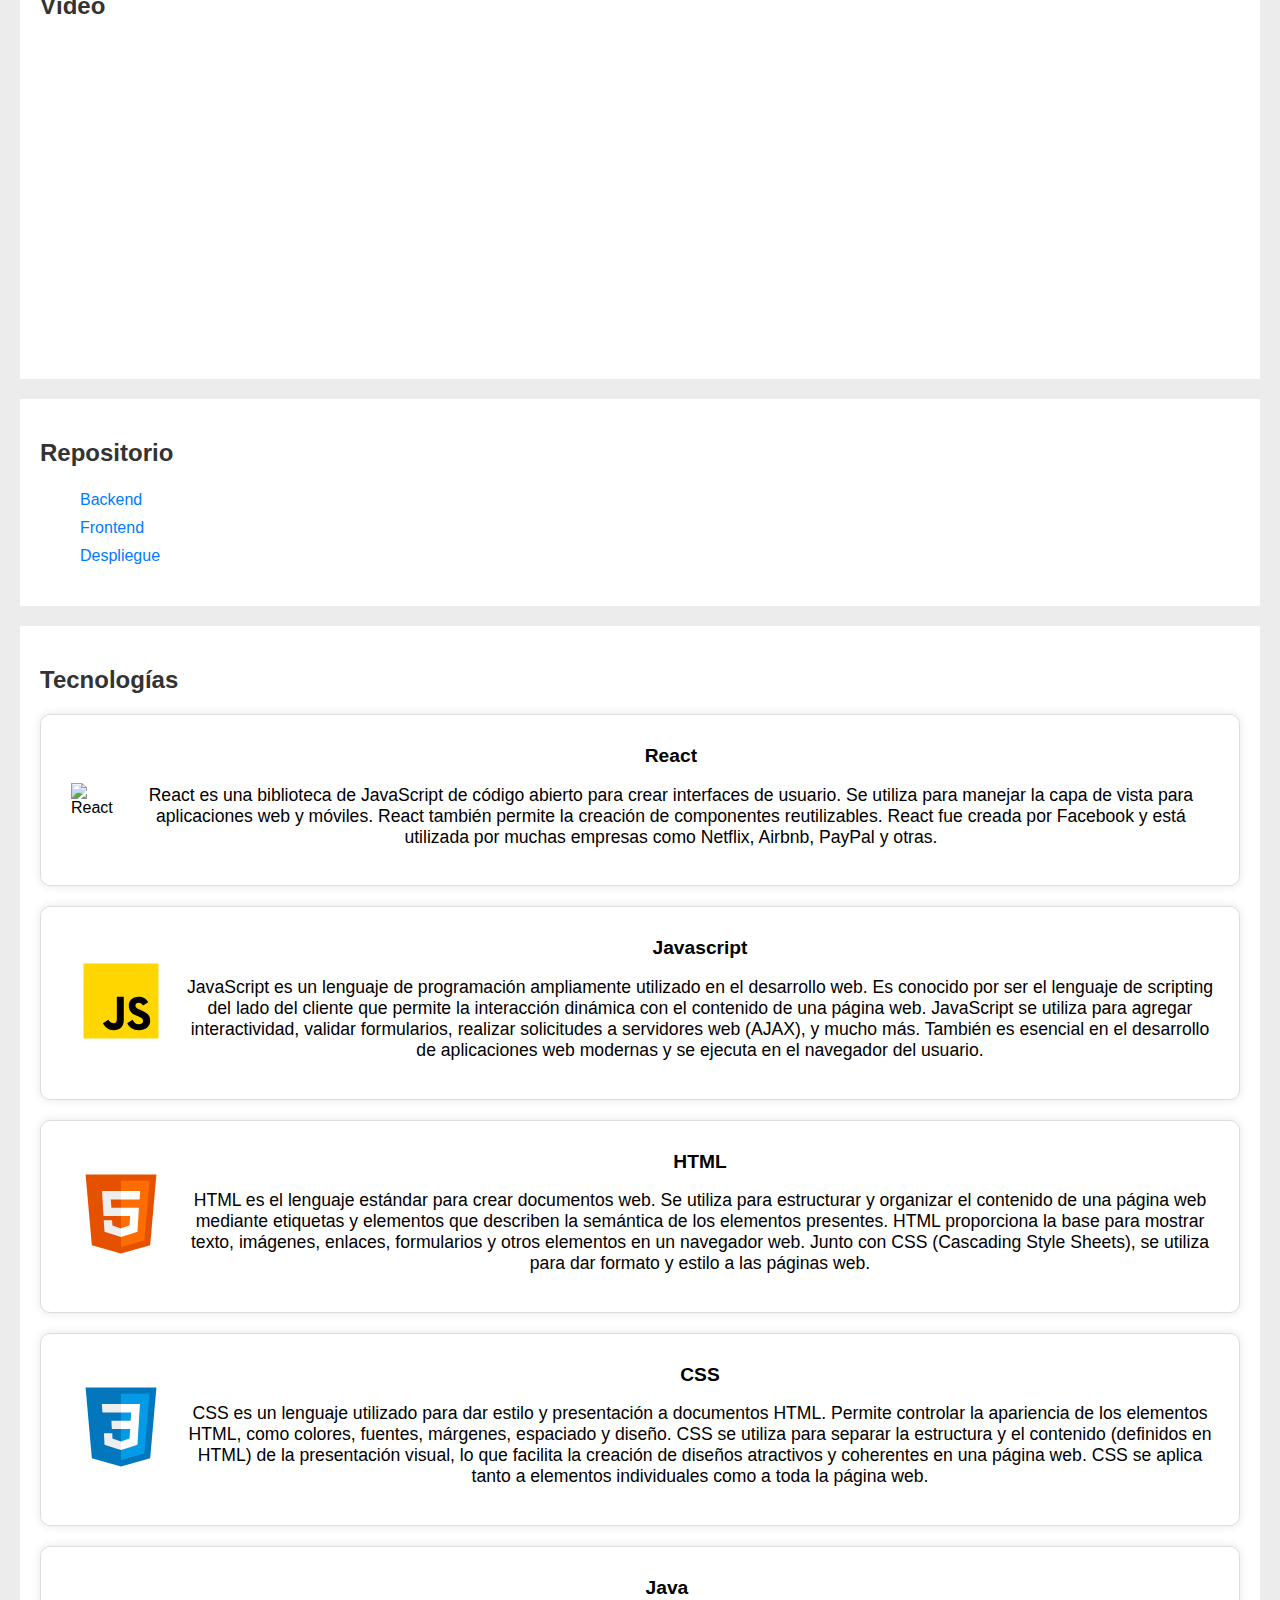
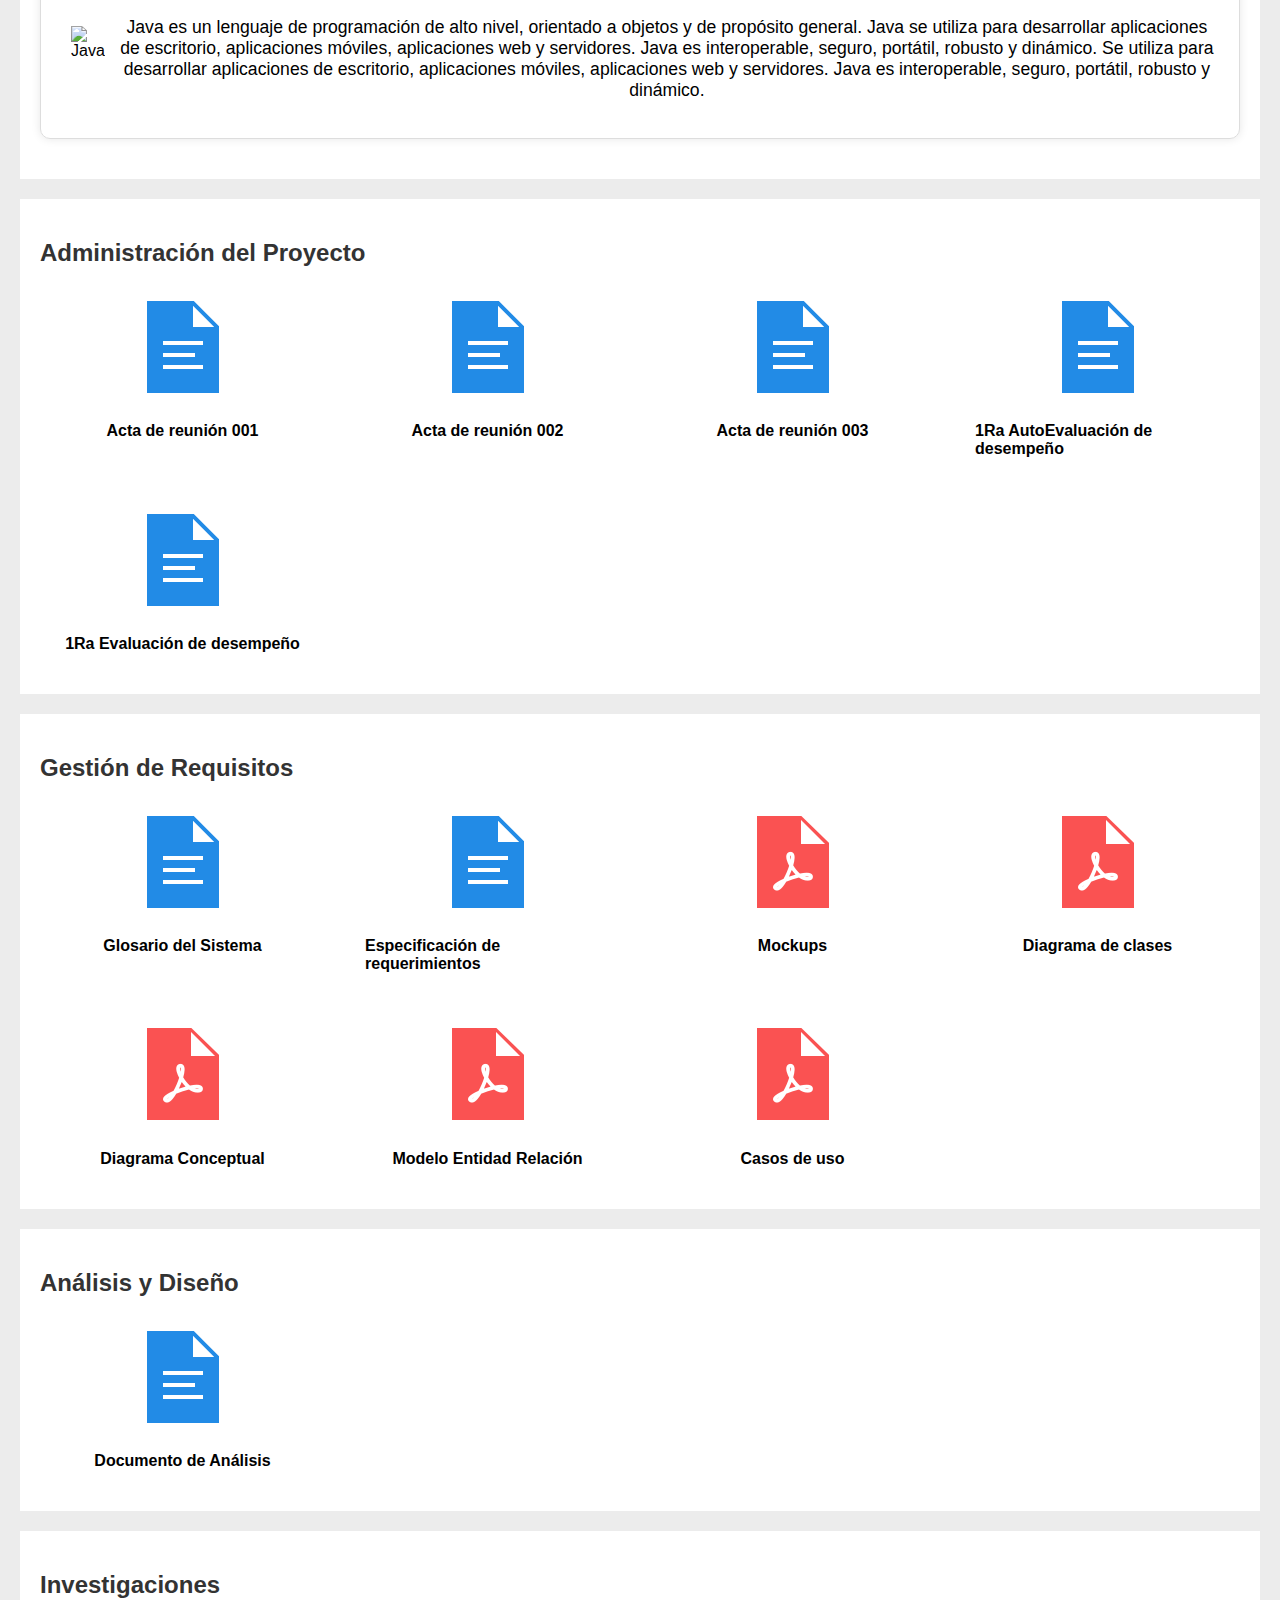
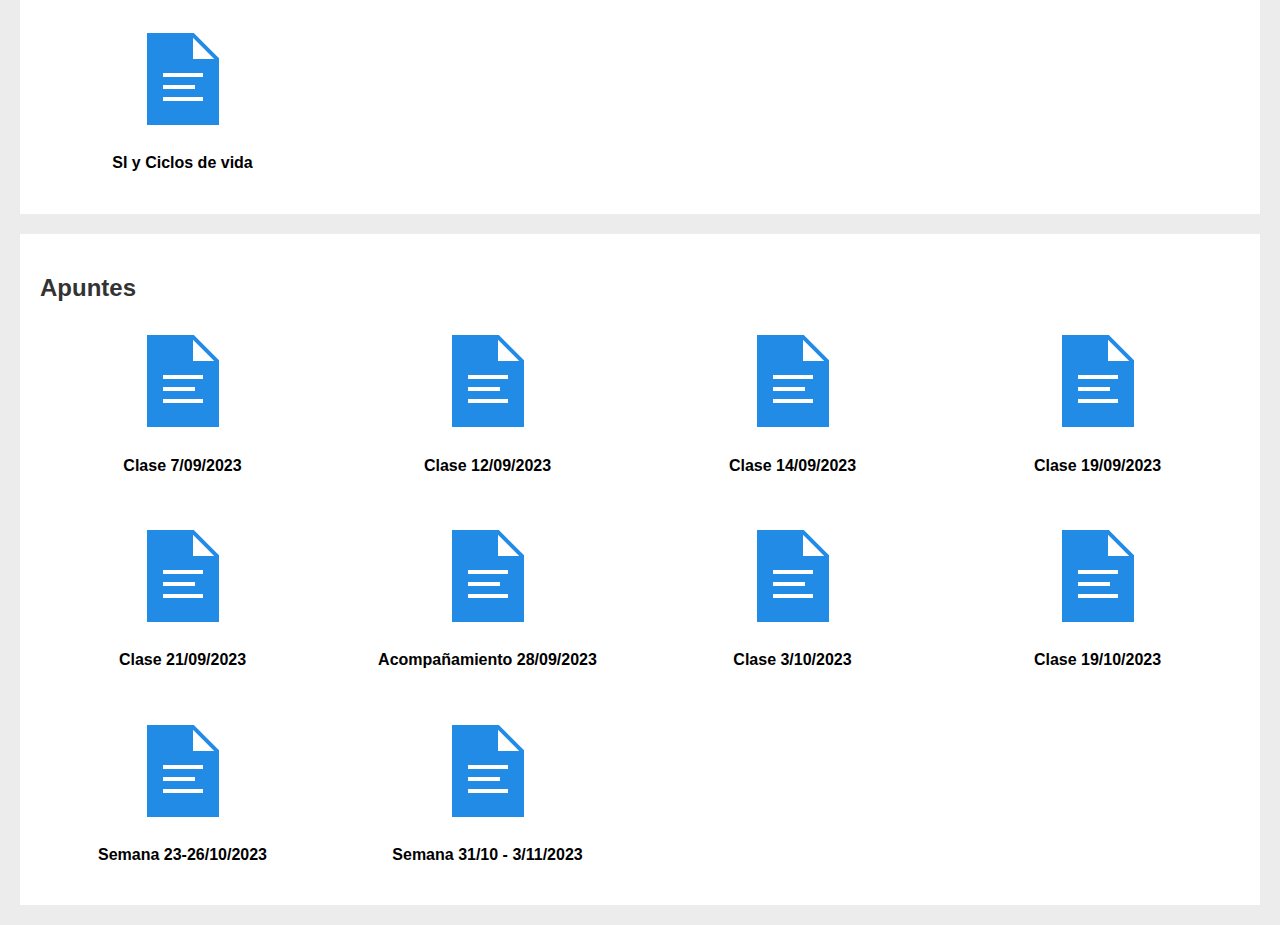
==== commit 3a56e4f3: "Add document cards for upcoming weeks" ====
--- a/index.html
+++ b/index.html
@@ -381,6 +381,24 @@
                 </div>
             </div>
 
+            <div class="document-card" onclick="redirectToDocument('https://docs.google.com/document/d/1UvruG3NEwUZtJK8kHr7-9Uj95XMG7tzDsBDbK1hEIAQ/edit?usp=sharing')">
+                <div class="icon-document">
+                    <img src="./assets/icons/icons8-document.svg" alt="Word">
+                </div>
+                <div class="document-info">
+                    <h4>Semana 23-26/10/2023</h4>
+                </div>
+            </div>
+
+            <div class="document-card" onclick="redirectToDocument('https://docs.google.com/document/d/1mDLxrOs9R5zlyT6VCJRE3bL24Br-2ODOptpuWUct78U/edit?usp=sharing')">
+                <div class="icon-document">
+                    <img src="./assets/icons/icons8-document.svg" alt="Word">
+                </div>
+                <div class="document-info">
+                    <h4>Semana 31/10 - 3/11/2023</h4>
+                </div>
+            </div>
+
         </div>
     </section>
 </body>
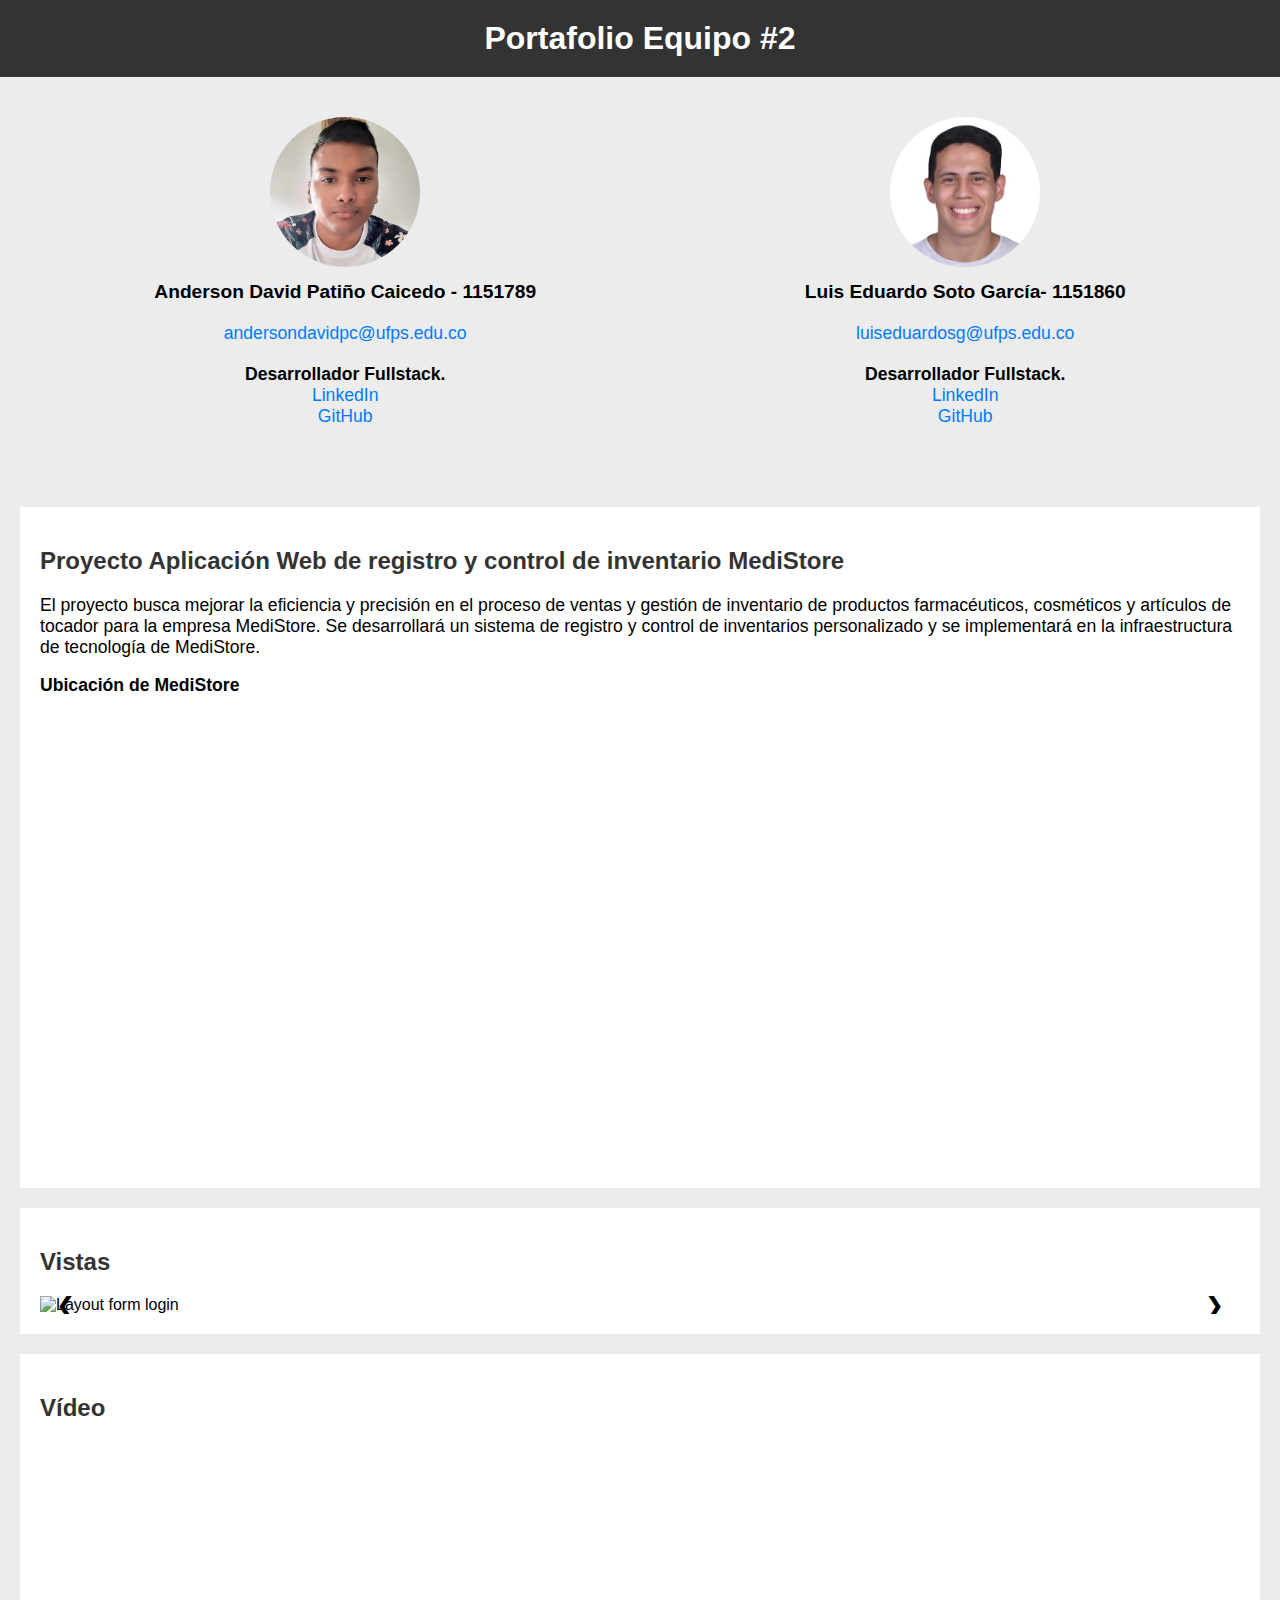
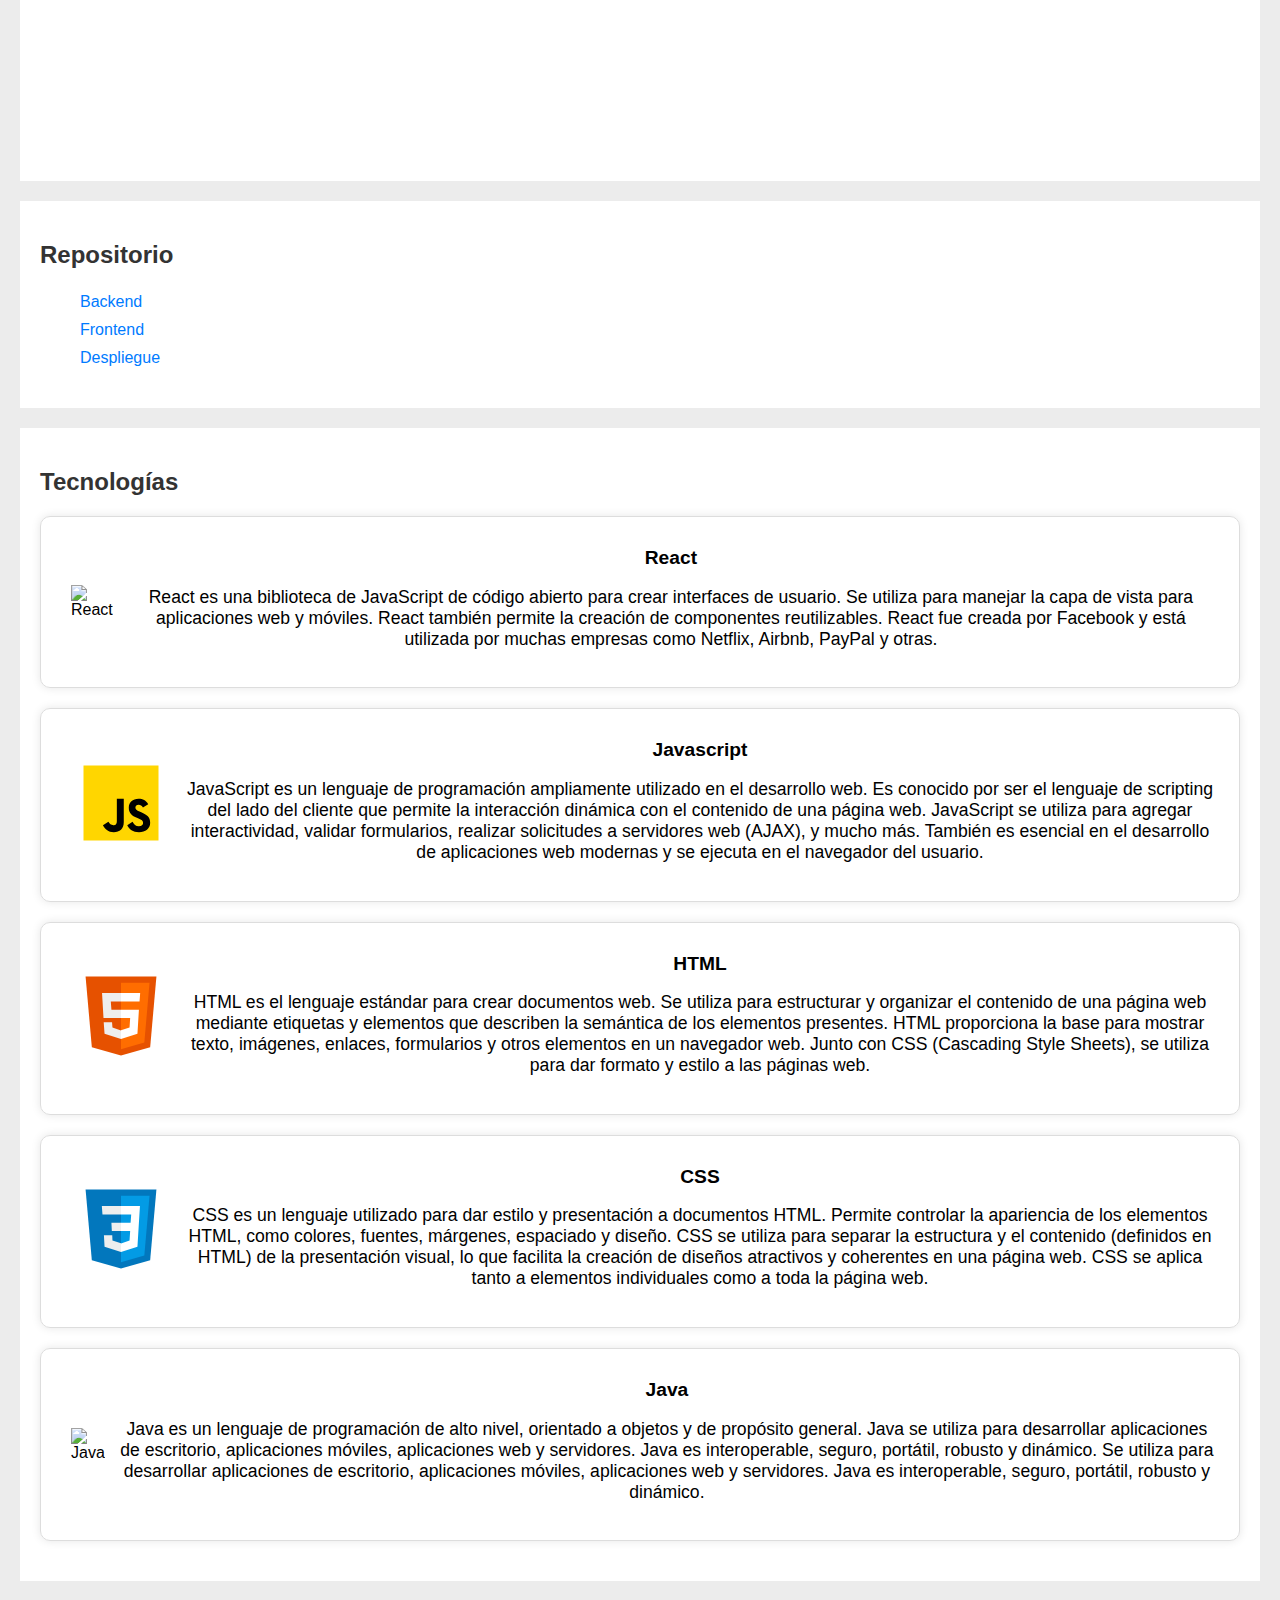
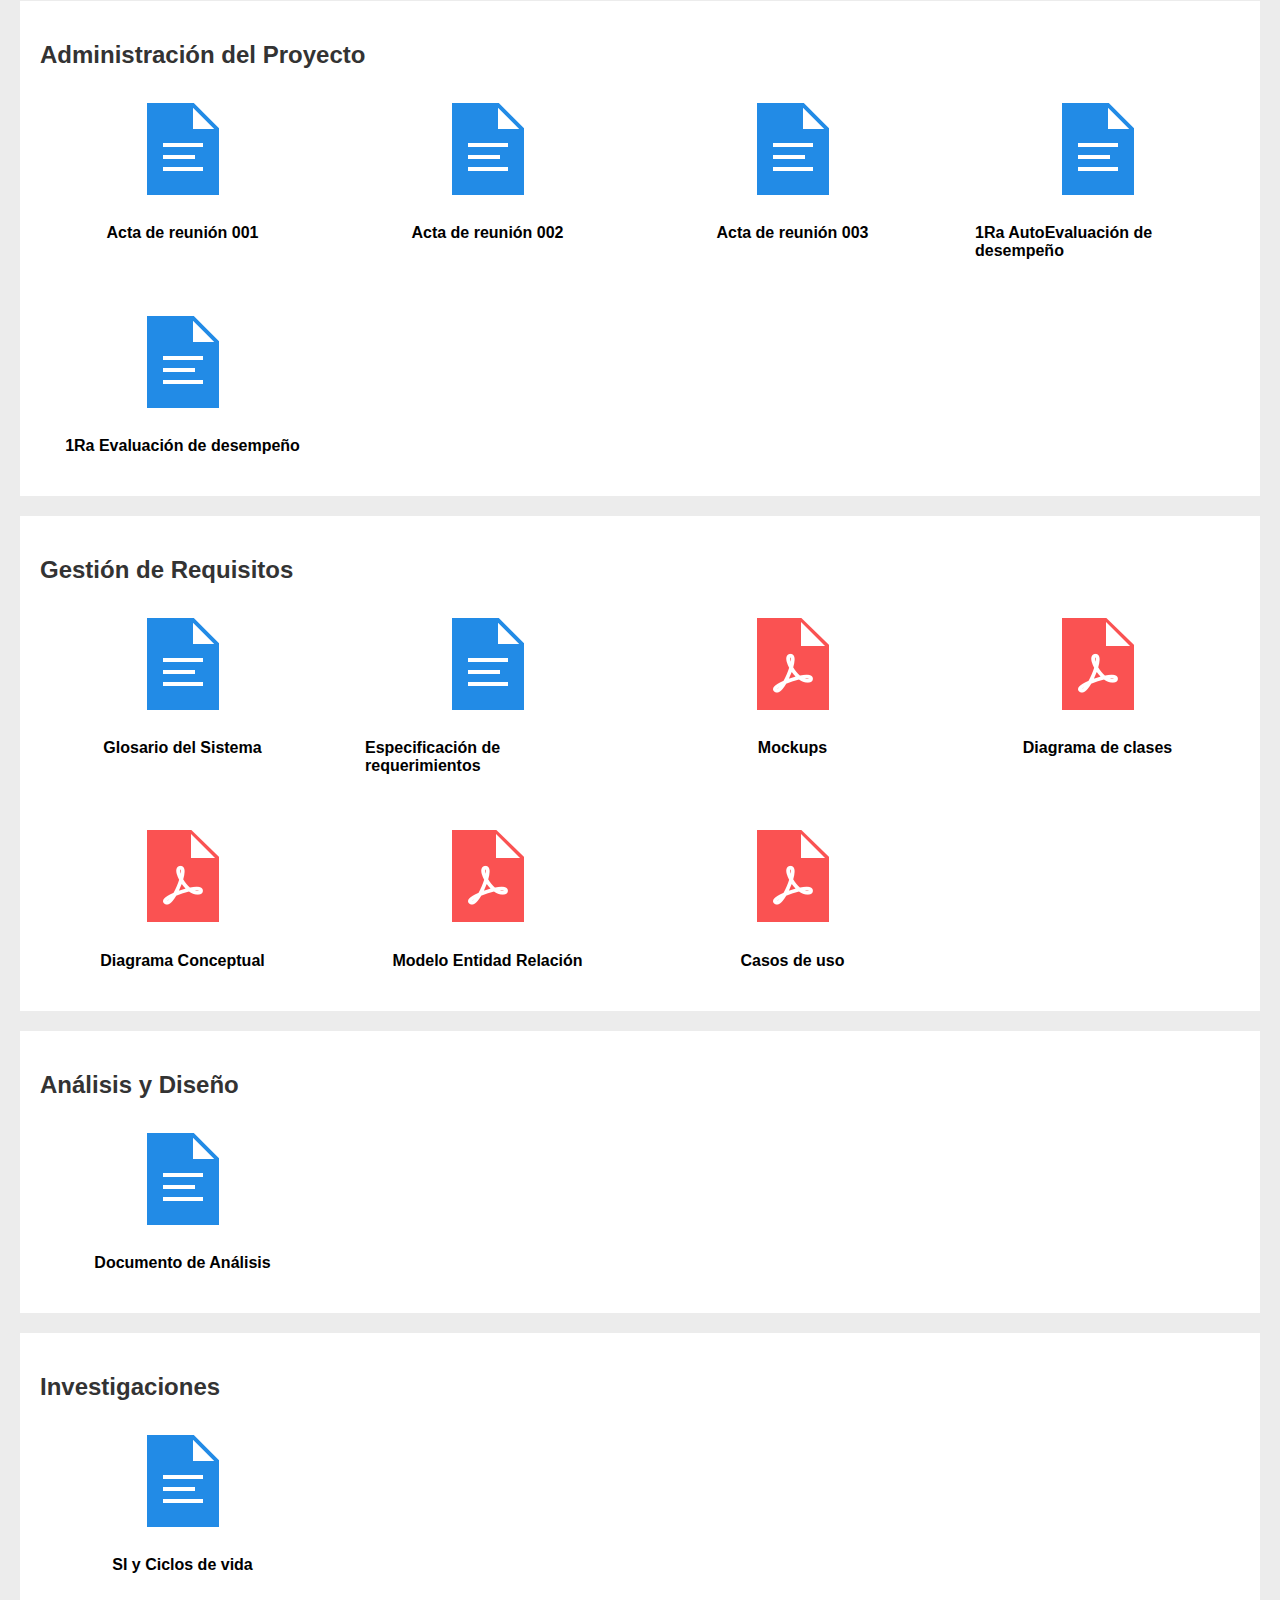
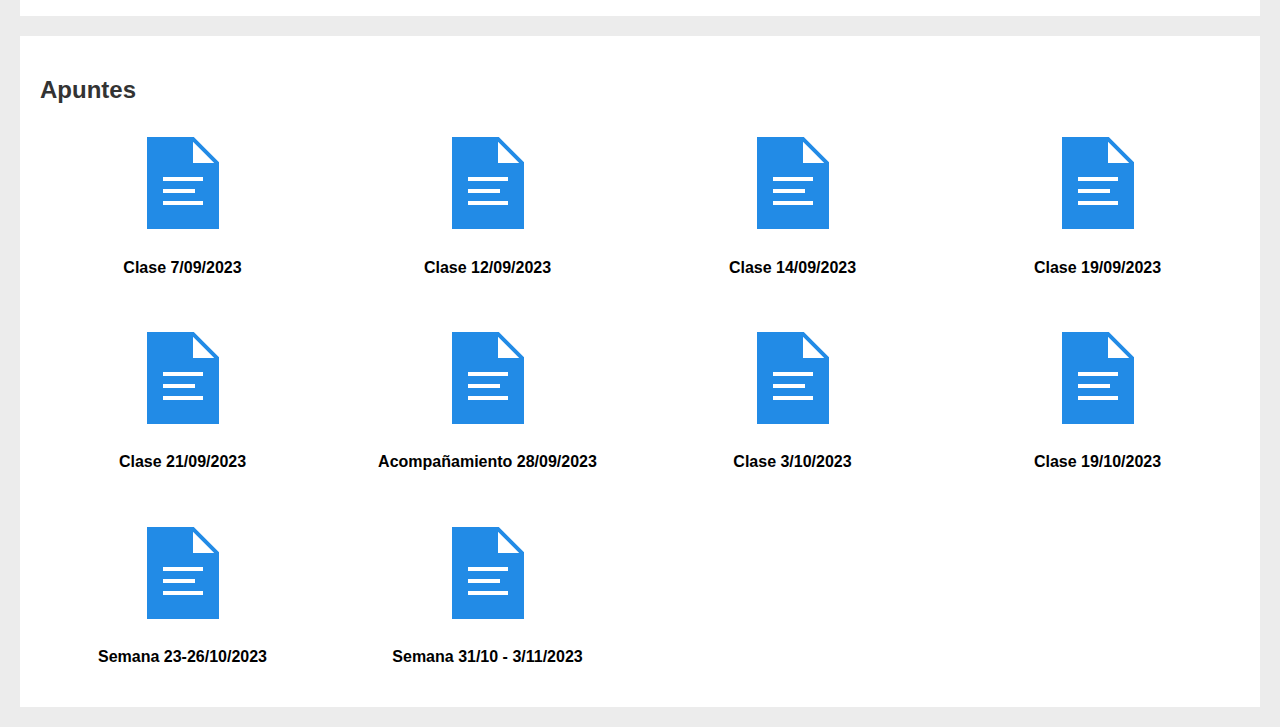
==== commit a081fb79: "Add carousel functionality to the website" ====
--- a/index.html
+++ b/index.html
@@ -6,7 +6,6 @@
     <link rel="stylesheet" href="./css/styles.css">
     <title>Portafolio Equipo #2</title>
     <link rel="icon" href="./assets/icons/briefcase.ico">
-    <script src="./js/main.js"></script>
 </head>
 <body>
     <header>
@@ -43,44 +42,22 @@
     <section class="evidencias carrusel content-block">
         <h2>Vistas</h2>
         <div class="carrusel-container">
-            <div class="carrusel">
-                <div class="carrusel-item">
-                    <img src="./assets/evidencias/1.png" alt="Evidencia 1">
-                </div>
-                <div class="carrusel-item">
-                    <img src="./assets/evidencias/2.png" alt="Evidencia 2">
-                </div>
-                <div class="carrusel-item">
-                    <img src="./assets/evidencias/3.png" alt="Evidencia 3">
-                </div>
-                <div class="carrusel-item">
-                    <img src="./assets/evidencias/4.png" alt="Evidencia 4">
-                </div>
-                <div class="carrusel-item">
-                    <img src="./assets/evidencias/5.png" alt="Evidencia 5">
-                </div>
-                <div class="carrusel-item">
-                    <img src="./assets/evidencias/6.png" alt="Evidencia 6">
-                </div>
-                <div class="carrusel-item">
-                    <img src="./assets/evidencias/7.png" alt="Evidencia 7">
-                </div>
-                <div class="carrusel-item">
-                    <img src="./assets/evidencias/8.png" alt="Evidencia 8">
-                </div>
-                <div class="carrusel-item">
-                    <img src="./assets/evidencias/9.png" alt="Evidencia 9">
-                </div>
-                <div class="carrusel-item">
-                    <img src="./assets/evidencias/10.png" alt="Evidencia 10">
-                </div>
-                <div class="carrusel-item">
-                    <img src="./assets/evidencias/11.png" alt="Evidencia 11">
-                </div>
-                <div class="carrusel-item">
-                    <img src="./assets/evidencias/12.png" alt="Evidencia 12">
-                </div>
-    </section>
+          <div class="carrusel-slider">
+            <div class="carrusel-item active">
+              <img src="./assets/Layouts proyecto/lyt1_form.png" alt="Layout form login">
+            </div>
+            <div class="carrusel-item">
+              <img src="./assets/Layouts proyecto/lyt2_admin1.png" alt="Layout admin de usuarios">
+            </div>
+            <div class="carrusel-item">
+              <img src="./assets/Layouts proyecto/lyt3_admin2.png" alt="Layout admin de productos">
+            </div>
+          </div>
+          <button class="carrusel-btn carrusel-btn-prev">&#10094;</button>
+          <button class="carrusel-btn carrusel-btn-next">&#10095;</button>
+        </div>
+      </section>
+
 
     <section class="content-block">
         <h2>Vídeo</h2>
@@ -401,5 +378,6 @@
 
         </div>
     </section>
+    <script src="./js/main.js"></script>
 </body>
 </html>
--- a/css/styles.css
+++ b/css/styles.css
@@ -82,6 +82,44 @@
     font-size: 1.1em;
 }
 
+/* Estilos del carrusel */
+.carrusel-container {
+    position: relative;
+    max-width: 100%;
+    overflow: hidden;
+  }
+  
+  .carrusel-slider {
+    display: flex;
+  }
+  
+  .carrusel-item {
+    flex: 0 0 auto;
+    display: none;
+  }
+  
+  .carrusel-item.active {
+    display: block;
+  }
+  
+  .carrusel-btn {
+    position: absolute;
+    top: 50%;
+    transform: translateY(-50%);
+    background: none;
+    border: none;
+    font-size: 24px;
+    cursor: pointer;
+  }
+  
+  .carrusel-btn-prev {
+    left: 10px;
+  }
+  
+  .carrusel-btn-next {
+    right: 10px;
+  }
+  
 
 .tecnologias {
     background-color: white;
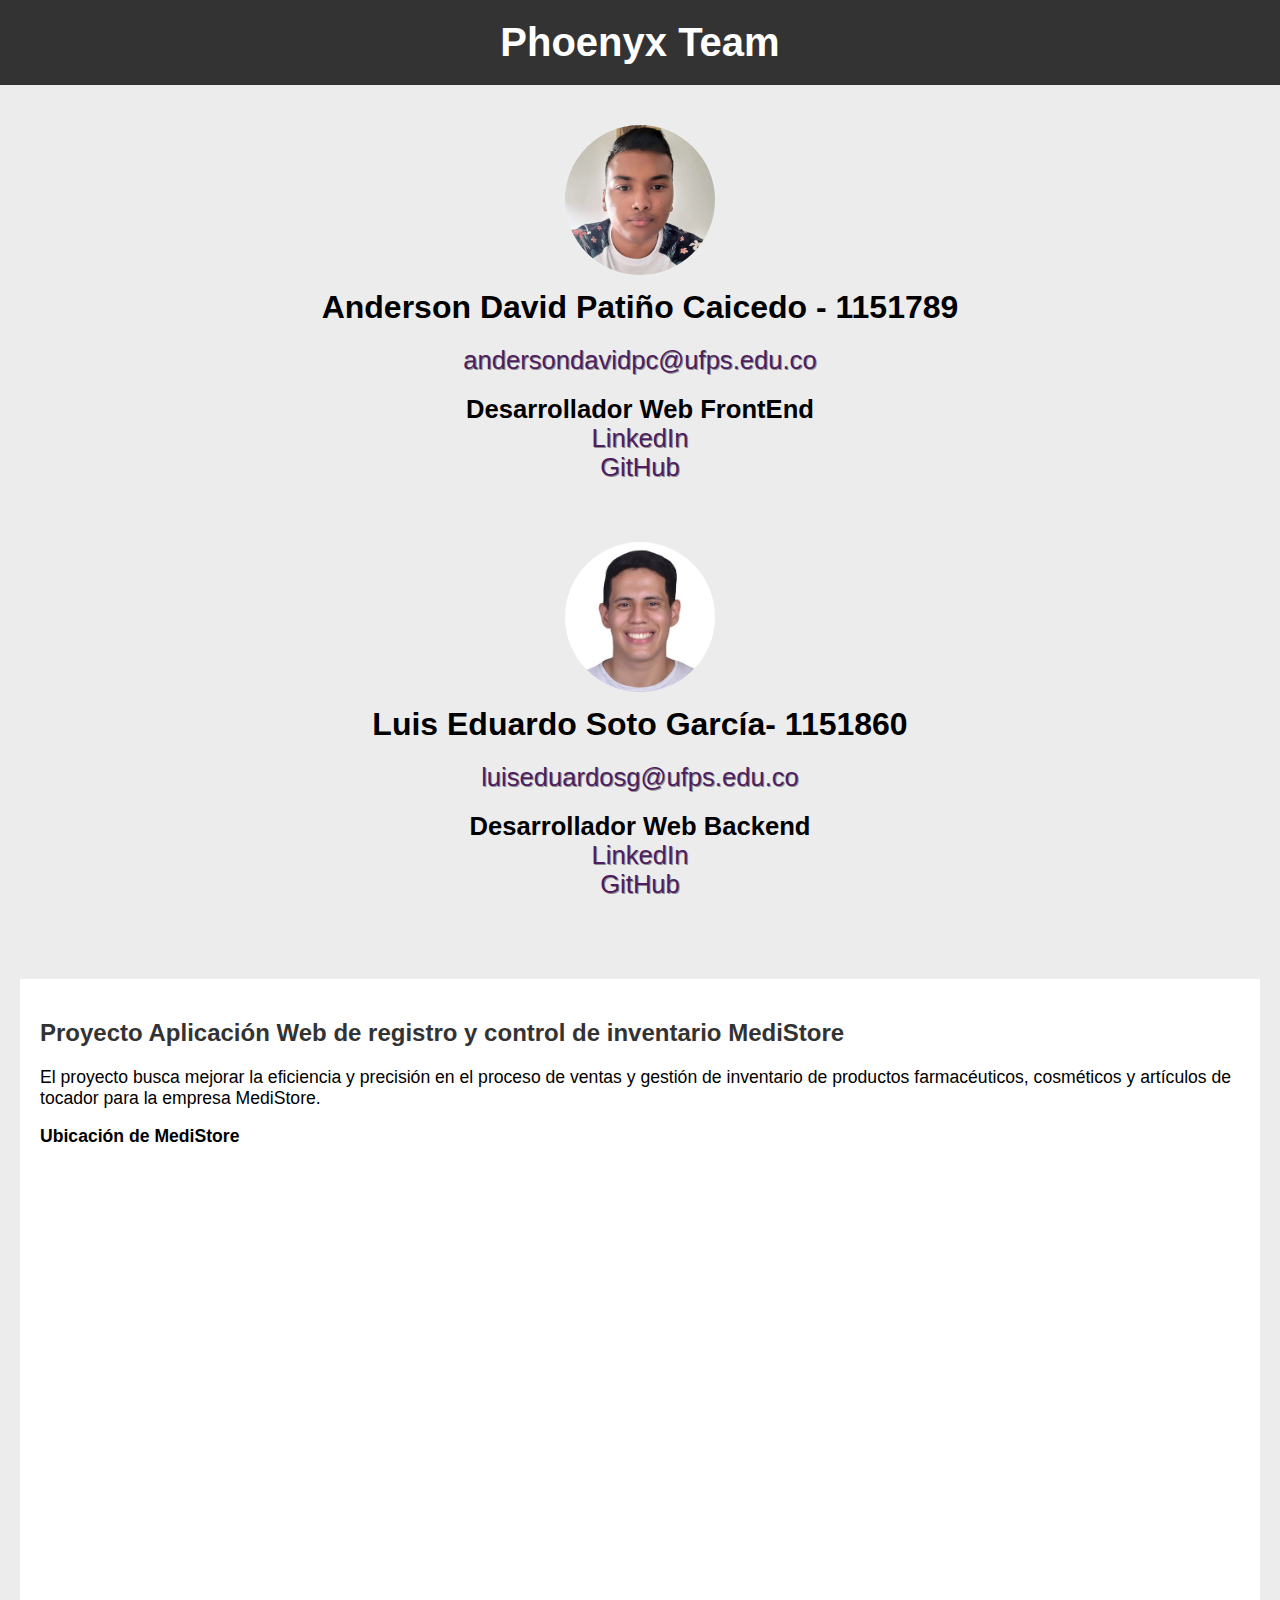
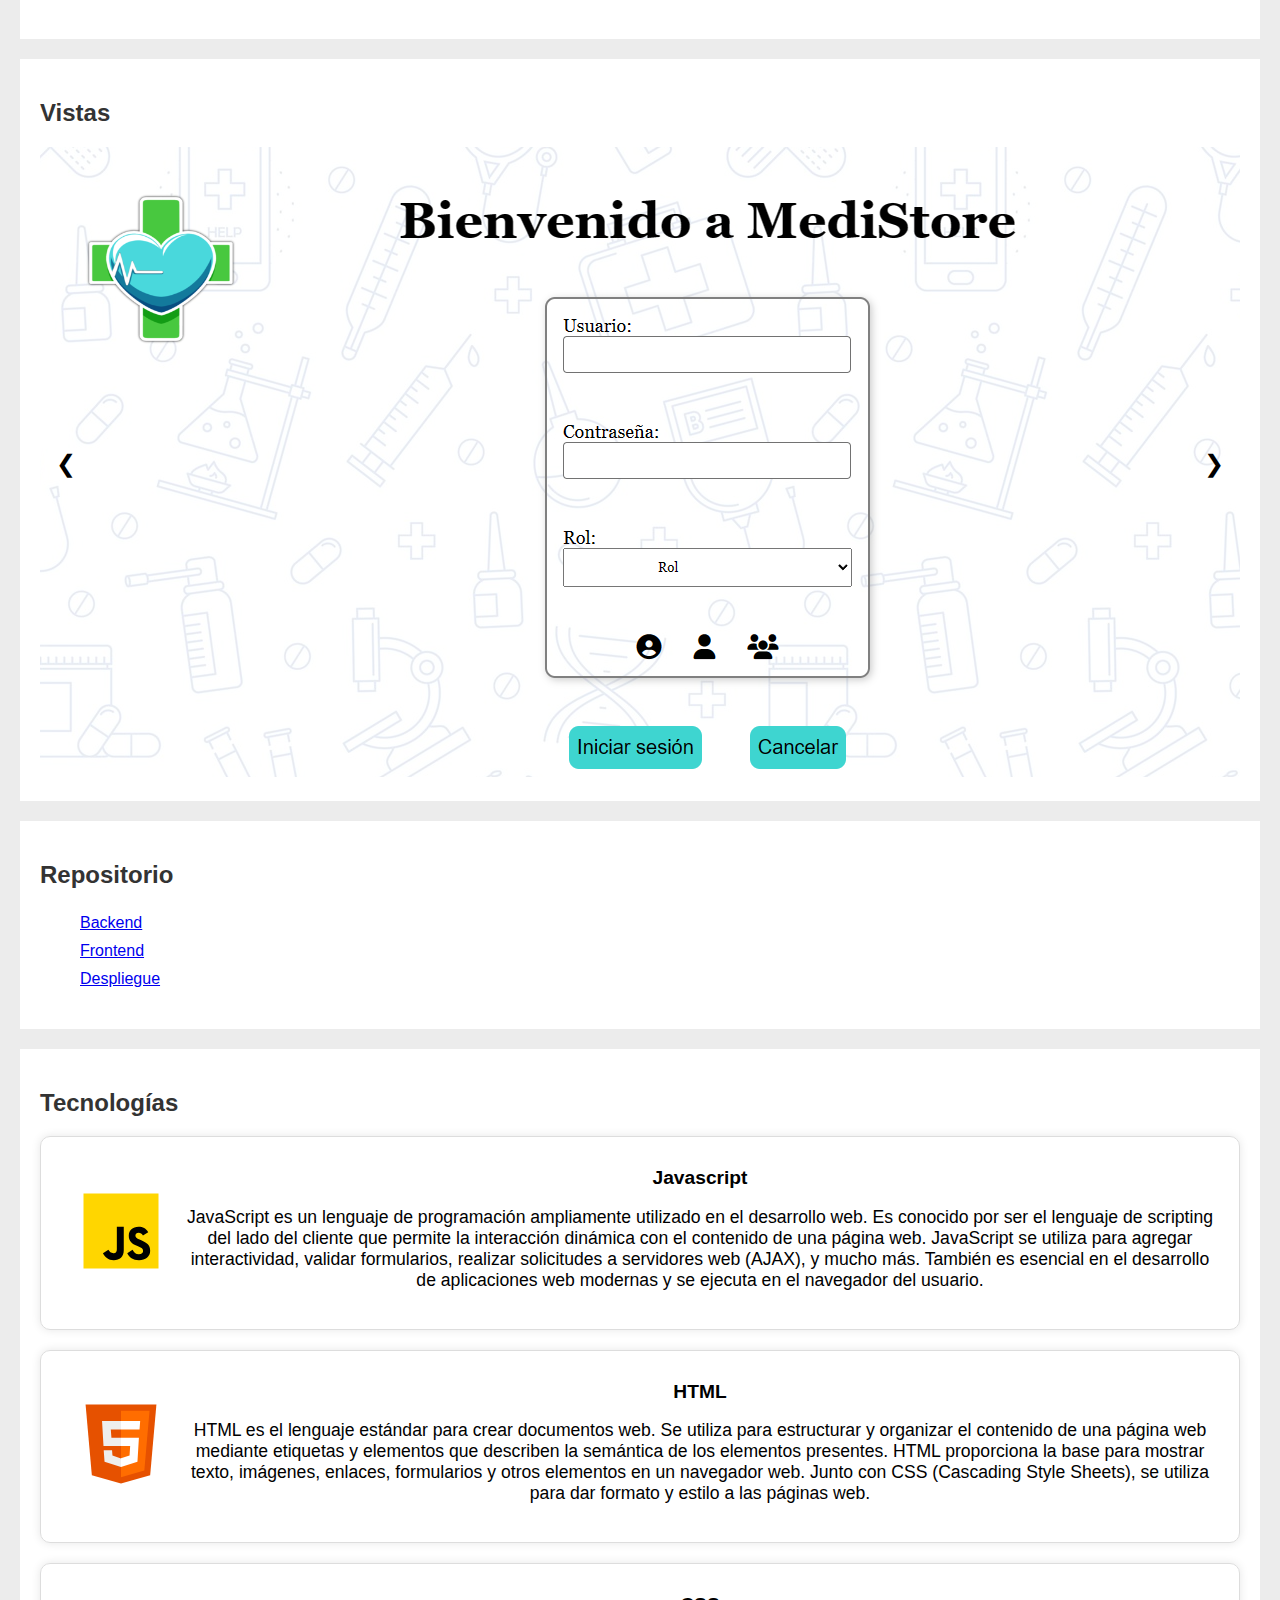
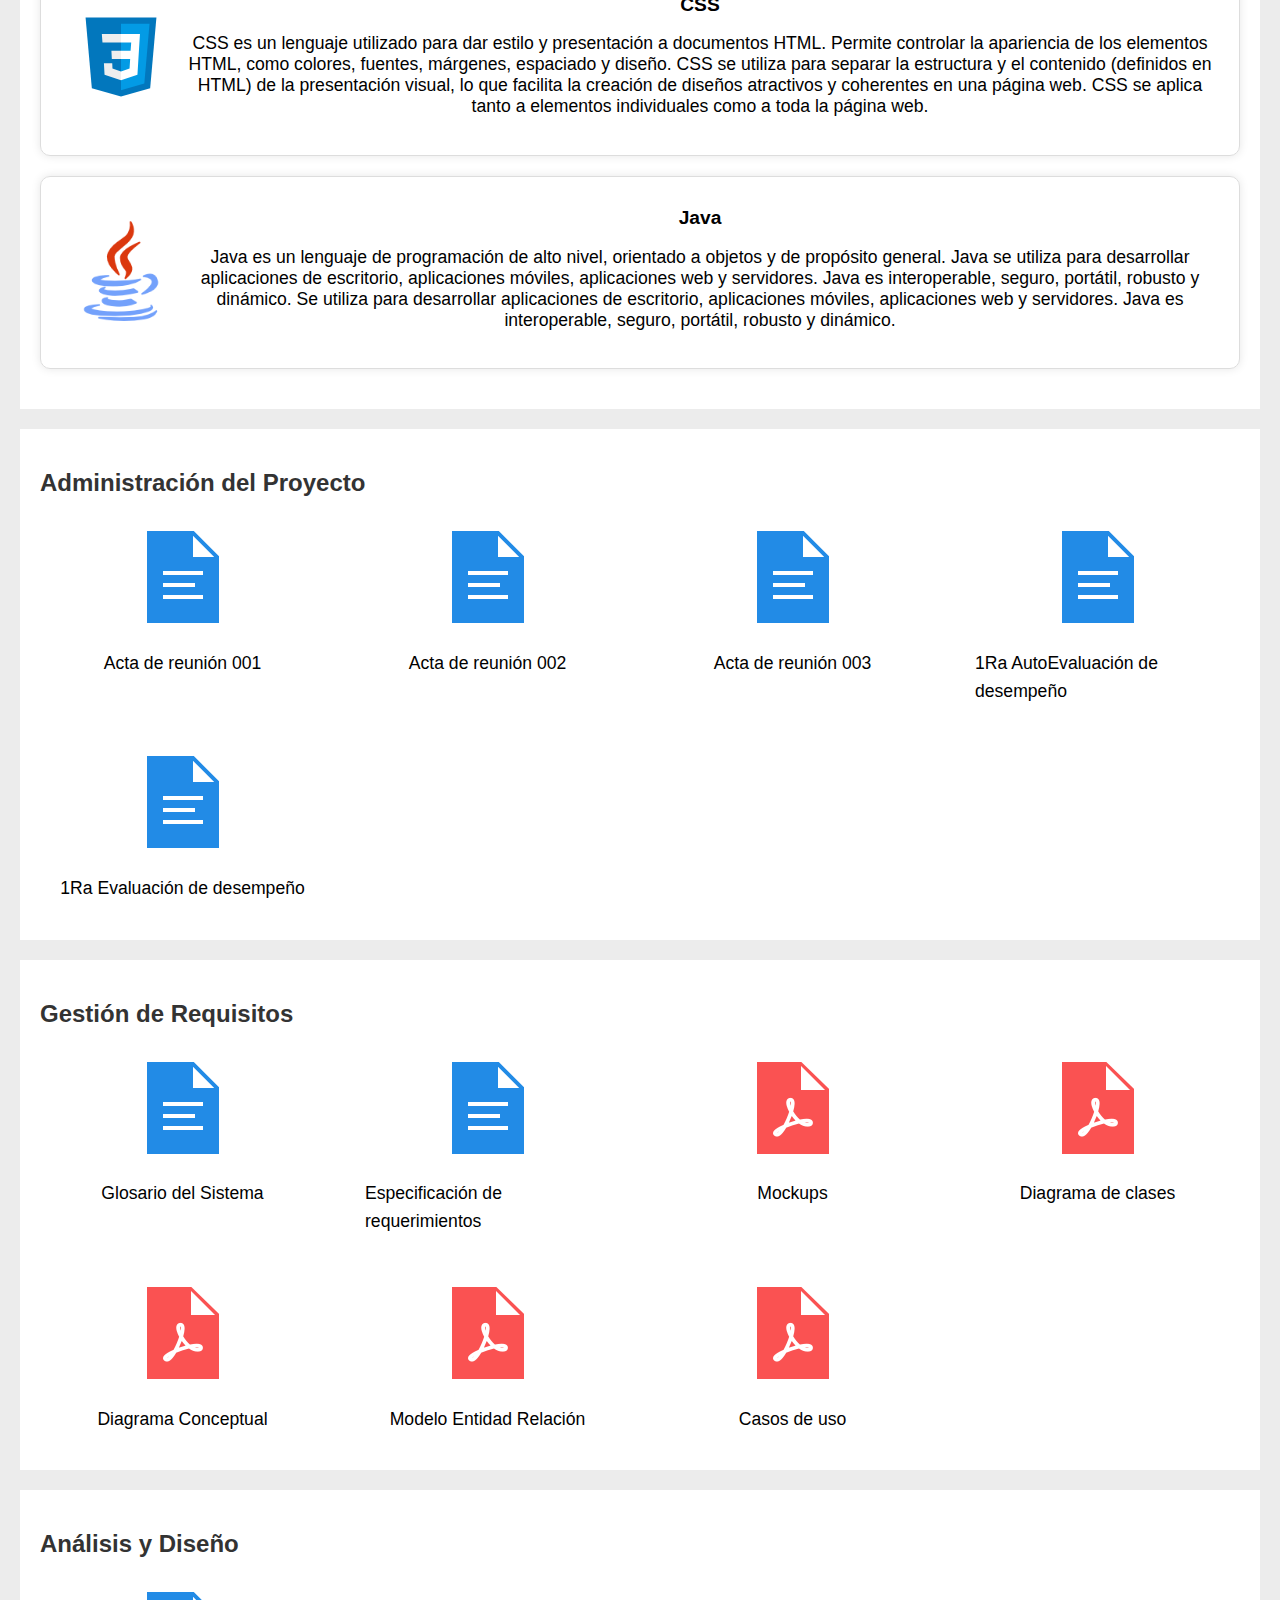
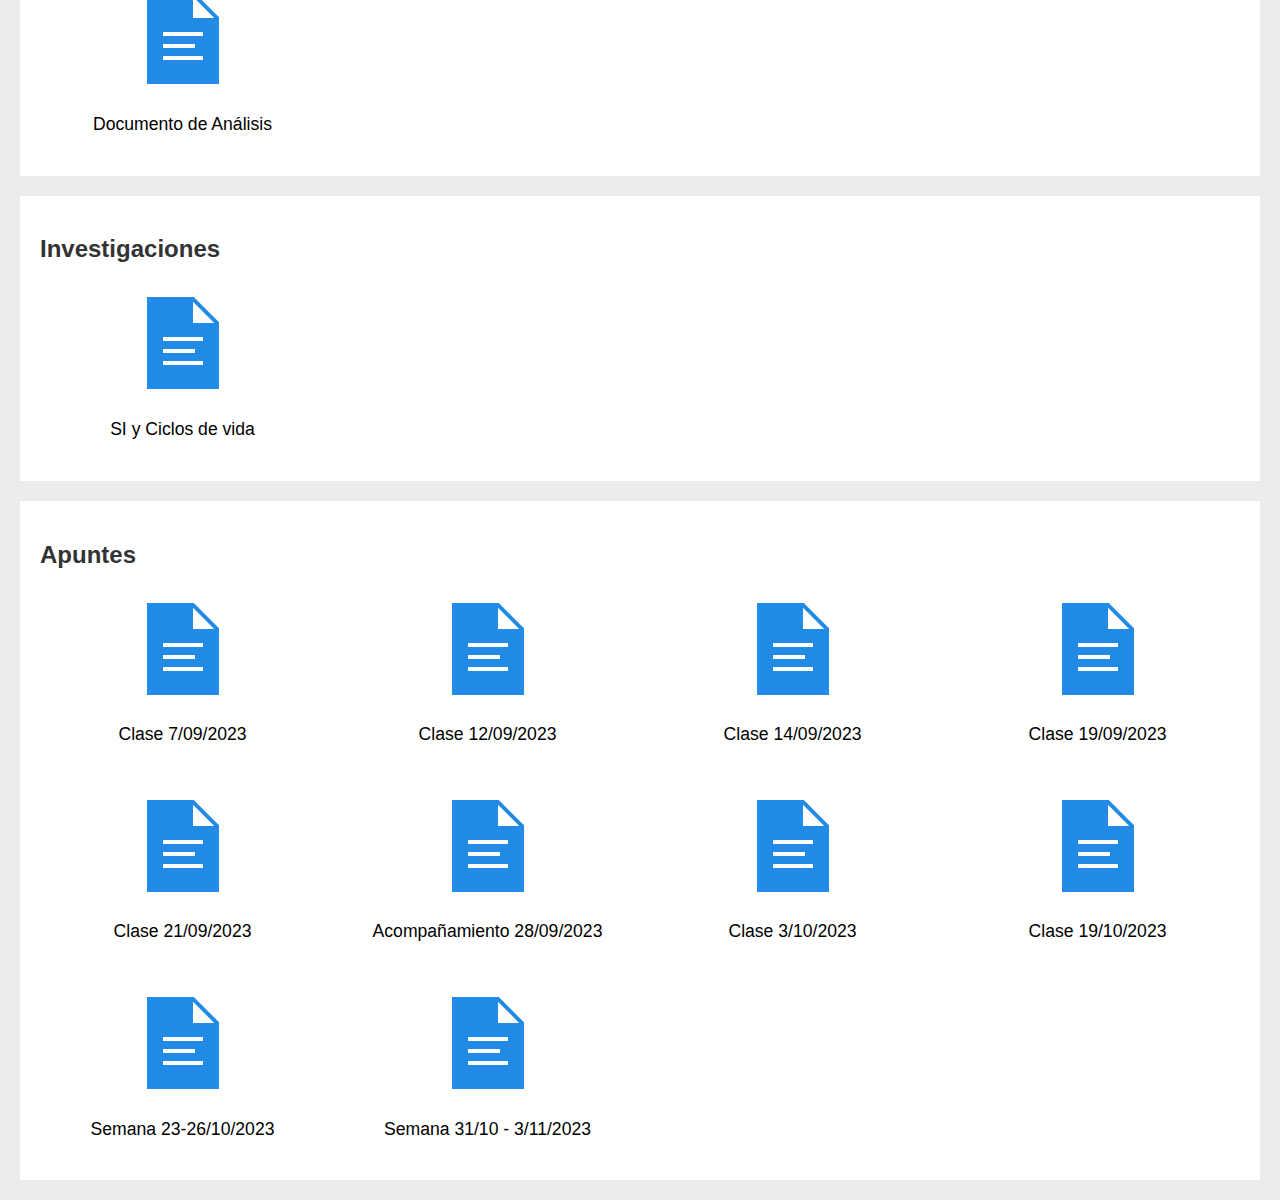
==== commit df032ac3: "Delete unnecessary image files and add new layout and icon files. Improve performance" ====
--- a/index.html
+++ b/index.html
@@ -4,12 +4,14 @@
     <meta charset="UTF-8">
     <meta name="viewport" content="width=device-width, initial-scale=1.0">
     <link rel="stylesheet" href="./css/styles.css">
-    <title>Portafolio Equipo #2</title>
+    <title>Phoenyx Team - Portafolio</title>
     <link rel="icon" href="./assets/icons/briefcase.ico">
+    <meta name="description" content="Portafolio del equipo de trabajo Phoenyx Team">
+    <meta name="keywords" content="portfolio, equipo de desarrollo, análisis y diseño, ingeniería de software">
 </head>
 <body>
     <header>
-        <h1>Portafolio Equipo #2</h1>
+        <h1>Phoenyx Team</h1>
     </header>
     <section class="integrantes">
         <div class="integrante">
@@ -17,24 +19,30 @@
             <h2>Anderson David Patiño Caicedo - 1151789</h2>
             <!-- Correo institucional -->
             <p><a href="mailto:andersondavidpc@ufps.edu.co">andersondavidpc@ufps.edu.co</a></p>
-            <p><b>Desarrollador Fullstack.</b><br><a href="https://www.linkedin.com/in/anderson-david-pati%C3%B1o-caicedo/" target="_blank">LinkedIn</a><br><a href="https://github.com/AndersonDavidPC" target="_blank">GitHub</a></p>
+            <p>
+                <b>Desarrollador Web FrontEnd</b><br>
+                <a href="https://www.linkedin.com/in/anderson-david-pati%C3%B1o-caicedo/" target="_blank" rel="noopener">LinkedIn</a><br>
+                <a href="https://github.com/AndersonDavidPC" target="_blank" rel="noopener">GitHub</a>
+            </p>
         </div>
         <div class="integrante">
             <img src="./assets/integrante2.jpg" alt="Integrante 2">
             <h2>Luis Eduardo Soto García- 1151860</h2>
             <!-- Correo institucional -->
             <p><a href="mailto:luiseduardosg@ufps.edu.co">luiseduardosg@ufps.edu.co</a></p>
-            <p><b>Desarrollador Fullstack.</b><br><a href="https://www.linkedin.com/in/luis-eduardo-soto-garc%C3%ADa-46971825a/" target="_blank">LinkedIn</a><br><a href="https://github.com/lesg1151860" target="_blank">GitHub</a></p>
+            <p>
+                <b>Desarrollador Web Backend</b><br>
+                <a href="https://www.linkedin.com/in/luis-eduardo-soto-garc%C3%ADa-46971825a/" target="_blank" rel="noopener">LinkedIn</a><br>
+                <a href="https://github.com/lesg1151860" target="_blank" rel="noopener">GitHub</a>
+            </p>
         </div>
     </section>
     <section class="descripcion-proyecto">
         <h2>Proyecto Aplicación Web de registro y control de inventario MediStore</h2>
-        <p>El proyecto busca mejorar la eficiencia y precisión en el proceso de ventas y gestión de inventario de productos farmacéuticos, cosméticos y artículos de tocador para la empresa MediStore. Se desarrollará un sistema de registro y control de inventarios personalizado y se implementará en la infraestructura de tecnología de MediStore.</p>
-
-        <!-- <iframe src="https://www.google.com/maps/embed?pb=!1m18!1m12!1m3!1d3952.152363299532!2d-72.5100343258676!3d7.879122092143285!2m3!1f0!2f0!3f0!3m2!1i1024!2i768!4f13.1!3m3!1m2!1s0x8e6645002d9dd98b%3A0x99700d3a1bf54052!2sMedistore%20C%C3%BAcuta!5e0!3m2!1ses-419!2sco!4v1695309277580!5m2!1ses-419!2sco" width="600" height="450" style="border:0;" allowfullscreen="" loading="lazy" referrerpolicy="no-referrer-when-downgrade"></iframe> -->
+        <p>El proyecto busca mejorar la eficiencia y precisión en el proceso de ventas y gestión de inventario de productos farmacéuticos, cosméticos y artículos de tocador para la empresa MediStore.</p>
         <div class="map-container">
             <p><b>Ubicación de MediStore</b></p>
-            <iframe src="https://www.google.com/maps/embed?pb=!1m18!1m12!1m3!1d3952.152363299532!2d-72.5100343258676!3d7.879122092143285!2m3!1f0!2f0!3f0!3m2!1i1024!2i768!4f13.1!3m3!1m2!1s0x8e6645002d9dd98b%3A0x99700d3a1bf54052!2sMedistore%20C%C3%BAcuta!5e0!3m2!1ses-419!2sco!4v1695309277580!5m2!1ses-419!2sco" width="100%" height="450" style="border:0;" allowfullscreen="" loading="lazy" referrerpolicy="no-referrer-when-downgrade"></iframe>
+            <iframe title="ubicación de MediStore" src="https://www.google.com/maps/embed?pb=!1m18!1m12!1m3!1d3952.152363299532!2d-72.5100343258676!3d7.879122092143285!2m3!1f0!2f0!3f0!3m2!1i1024!2i768!4f13.1!3m3!1m2!1s0x8e6645002d9dd98b%3A0x99700d3a1bf54052!2sMedistore%20C%C3%BAcuta!5e0!3m2!1ses-419!2sco!4v1695309277580!5m2!1ses-419!2sco" width="100%" height="450" style="border:0;" allowfullscreen="" loading="lazy" referrerpolicy="no-referrer-when-downgrade"></iframe>
         </div>
         
     </section>
@@ -58,21 +66,13 @@
         </div>
       </section>
 
-
-    <section class="content-block">
-        <h2>Vídeo</h2>
-        <div class="video-container">
-            <iframe width="560" height="315" src="https://www.youtube.com/embed/2Z3ZqZ5Z2qo" title="YouTube video player" frameborder="0" allow="accelerometer; autoplay; clipboard-write; encrypted-media; gyroscope; picture-in-picture" allowfullscreen autoplay></iframe>
-        </div>
-    </section>
-
     <section class="content-block">
         <h2>Repositorio</h2>
         <div class="repositorio-container">
             <ul>
-                <li><a href="https://github.com/JorgeHernandez18/MediStoreBack" target="_blank">Backend</a></li>
-                <li><a href="https://github.com/JorgeHernandez18/MediStoreFront/tree/develop" target="_blank">Frontend</a></li>
-                <li><a href="https://jorgehernandez18.github.io/MediStoreFront/src/" target="_blank">Despliegue</a></li>
+                <li><a href="https://github.com/JorgeHernandez18/MediStoreBack" target="_blank" rel="noopener">Backend</a></li>
+                <li><a href="https://github.com/JorgeHernandez18/MediStoreFront/tree/develop" target="_blank" rel="noopener">Frontend</a></li>
+                <li><a href="https://jorgehernandez18.github.io/MediStoreFront/src/" target="_blank" rel="noopener">Despliegue</a></li>
                 
             </ul>
         </div>
@@ -83,15 +83,6 @@
         <div class="tecnologias-cards--container">
             <div class="tecnologia-card">
                 <div class="tecnologia-icon">
-                    <img src="./assets/icons/atomic_1404779.png" alt="React">
-                </div>
-                <div class="tecnologia-info">
-                    <h3>React</h3>
-                    <p>React es una biblioteca de JavaScript de código abierto para crear interfaces de usuario. Se utiliza para manejar la capa de vista para aplicaciones web y móviles. React también permite la creación de componentes reutilizables. React fue creada por Facebook y está utilizada por muchas empresas como Netflix, Airbnb, PayPal y otras.</p>
-                </div>
-            </div>
-            <div class="tecnologia-card">
-                <div class="tecnologia-icon">
                     <img src="./assets/icons/icons8-javascript.svg" alt="Javascript">
                 </div>
                 <div class="tecnologia-info">
@@ -139,7 +130,7 @@
                     <img src="./assets/icons/icons8-document.svg" alt="Word">
                 </div>
                 <div class="document-info">
-                    <h4>Acta de reunión 001</h4>
+                    <p>Acta de reunión 001</p>
                 </div>
             </div>
             
@@ -148,7 +139,7 @@
                     <img src="./assets/icons/icons8-document.svg" alt="Word">
                 </div>
                 <div class="document-info">
-                    <h4>Acta de reunión 002</h4>
+                    <p>Acta de reunión 002</p>
                 </div>
             </div>
 
@@ -157,7 +148,7 @@
                     <img src="./assets/icons/icons8-document.svg" alt="Word">
                 </div>
                 <div class="document-info">
-                    <h4>Acta de reunión 003</h4>
+                    <p>Acta de reunión 003</p>
                 </div>
             </div>
 
@@ -166,7 +157,7 @@
                     <img src="./assets/icons/icons8-document.svg" alt="Word">
                 </div>
                 <div class="document-info">
-                    <h4>1Ra AutoEvaluación de desempeño</h4>
+                    <p>1Ra AutoEvaluación de desempeño</p>
                 </div>
             </div>
 
@@ -175,7 +166,7 @@
                     <img src="./assets/icons/icons8-document.svg" alt="Word">
                 </div>
                 <div class="document-info">
-                    <h4>1Ra Evaluación de desempeño</h4>
+                    <p>1Ra Evaluación de desempeño</p>
                 </div>
             </div>
 
@@ -190,7 +181,7 @@
                     <img src="./assets/icons/icons8-document.svg" alt="Word">
                 </div>
                 <div class="document-info">
-                    <h4>Glosario del Sistema</h4>
+                    <p>Glosario del Sistema</p>
                 </div>
             </div>
 
@@ -199,7 +190,7 @@
                     <img src="./assets/icons/icons8-document.svg" alt="Word">
                 </div>
                 <div class="document-info">
-                    <h4>Especificación de requerimientos</h4>
+                    <p>Especificación de requerimientos</p>
                 </div>
             </div>
 
@@ -208,7 +199,7 @@
                     <img src="./assets/icons/icons8-pdf-100.png" alt="PDF">
                 </div>
                 <div class="document-info">
-                    <h4>Mockups</h4>
+                    <p>Mockups</p>
                 </div>
             </div>
 
@@ -217,7 +208,7 @@
                     <img src="./assets/icons/icons8-pdf-100.png" alt="PDF">
                 </div>
                 <div class="document-info">
-                    <h4>Diagrama de clases</h4>
+                    <p>Diagrama de clases</p>
                 </div>
             </div>
 
@@ -226,7 +217,7 @@
                     <img src="./assets/icons/icons8-pdf-100.png" alt="PDF">
                 </div>
                 <div class="document-info">
-                    <h4>Diagrama Conceptual</h4>
+                    <p>Diagrama Conceptual</p>
                 </div>
             </div>
 
@@ -235,7 +226,7 @@
                     <img src="./assets/icons/icons8-pdf-100.png" alt="PDF">
                 </div>
                 <div class="document-info">
-                    <h4>Modelo Entidad Relación</h4>
+                    <p>Modelo Entidad Relación</p>
                 </div>
             </div>
 
@@ -244,7 +235,7 @@
                     <img src="./assets/icons/icons8-pdf-100.png" alt="PDF">
                 </div>
                 <div class="document-info">
-                    <h4>Casos de uso</h4>
+                    <p>Casos de uso</p>
                 </div>
             </div>
             
@@ -259,7 +250,7 @@
                     <img src="./assets/icons/icons8-document.svg" alt="Word">
                 </div>
                 <div class="document-info">
-                    <h4>Documento de Análisis</h4>
+                    <p>Documento de Análisis</p>
                 </div>
             </div>
             
@@ -275,7 +266,7 @@
                     <img src="./assets/icons/icons8-document.svg" alt="Word">
                 </div>
                 <div class="document-info">
-                    <h4>SI y Ciclos de vida</h4>
+                    <p>SI y Ciclos de vida</p>
                 </div>
             </div>
             
@@ -291,7 +282,7 @@
                     <img src="./assets/icons/icons8-document.svg" alt="Word">
                 </div>
                 <div class="document-info">
-                    <h4>Clase 7/09/2023</h4>
+                    <p>Clase 7/09/2023</p>
                 </div>
             </div>
 
@@ -300,7 +291,7 @@
                     <img src="./assets/icons/icons8-document.svg" alt="Word">
                 </div>
                 <div class="document-info">
-                    <h4>Clase 12/09/2023</h4>
+                    <p>Clase 12/09/2023</p>
                 </div>
             </div>
 
@@ -309,7 +300,7 @@
                     <img src="./assets/icons/icons8-document.svg" alt="Word">
                 </div>
                 <div class="document-info">
-                    <h4>Clase 14/09/2023</h4>
+                    <p>Clase 14/09/2023</p>
                 </div>
             </div>
 
@@ -318,7 +309,7 @@
                     <img src="./assets/icons/icons8-document.svg" alt="Word">
                 </div>
                 <div class="document-info">
-                    <h4>Clase 19/09/2023</h4>
+                    <p>Clase 19/09/2023</p>
                 </div>
             </div>
 
@@ -327,7 +318,7 @@
                     <img src="./assets/icons/icons8-document.svg" alt="Word">
                 </div>
                 <div class="document-info">
-                    <h4>Clase 21/09/2023</h4>
+                    <p>Clase 21/09/2023</p>
                 </div>
             </div>
 
@@ -336,7 +327,7 @@
                     <img src="./assets/icons/icons8-document.svg" alt="Word">
                 </div>
                 <div class="document-info">
-                    <h4>Acompañamiento 28/09/2023</h4>
+                    <p>Acompañamiento 28/09/2023</p>
                 </div>
             </div>
 
@@ -345,7 +336,7 @@
                     <img src="./assets/icons/icons8-document.svg" alt="Word">
                 </div>
                 <div class="document-info">
-                    <h4>Clase 3/10/2023</h4>
+                    <p>Clase 3/10/2023</p>
                 </div>
             </div>
 
@@ -354,7 +345,7 @@
                     <img src="./assets/icons/icons8-document.svg" alt="Word">
                 </div>
                 <div class="document-info">
-                    <h4>Clase 19/10/2023</h4>
+                    <p>Clase 19/10/2023</p>
                 </div>
             </div>
 
@@ -363,7 +354,7 @@
                     <img src="./assets/icons/icons8-document.svg" alt="Word">
                 </div>
                 <div class="document-info">
-                    <h4>Semana 23-26/10/2023</h4>
+                    <p>Semana 23-26/10/2023</p>
                 </div>
             </div>
 
@@ -372,7 +363,7 @@
                     <img src="./assets/icons/icons8-document.svg" alt="Word">
                 </div>
                 <div class="document-info">
-                    <h4>Semana 31/10 - 3/11/2023</h4>
+                    <p>Semana 31/10 - 3/11/2023</p>
                 </div>
             </div>
 
--- a/css/styles.css
+++ b/css/styles.css
@@ -14,6 +14,7 @@
 
 h1 {
     margin: 0;
+    font-size: 2.5em;
 }
 
 .integrantes {
@@ -38,7 +39,13 @@
 
 .integrante p{
     margin: 20px 0;
-    font-size: 1.1em;
+    font-size: 1.6em;
+}
+
+.integrante a {
+    color: #4e1d5f;
+    text-decoration: none;
+    text-shadow: #909090 1px 1px 0;
 }
 
 .descripcion-proyecto, .tecnologias, .content-block{
@@ -75,7 +82,7 @@
 
 .integrante h2 {
     margin: 10px 0;
-    font-size: 1.2em;
+    font-size: 2em;
 }
 
 .descripcion-proyecto p {
@@ -181,16 +188,6 @@
 .content-block p{
     line-height: 1.6;
     font-size: 1.1em;
-}
-
-/* Estilos para enlaces */
-a {
-    color: #007BFF;
-    text-decoration: none;
-}
-
-a:hover {
-    text-decoration: underline;
 }
 
 
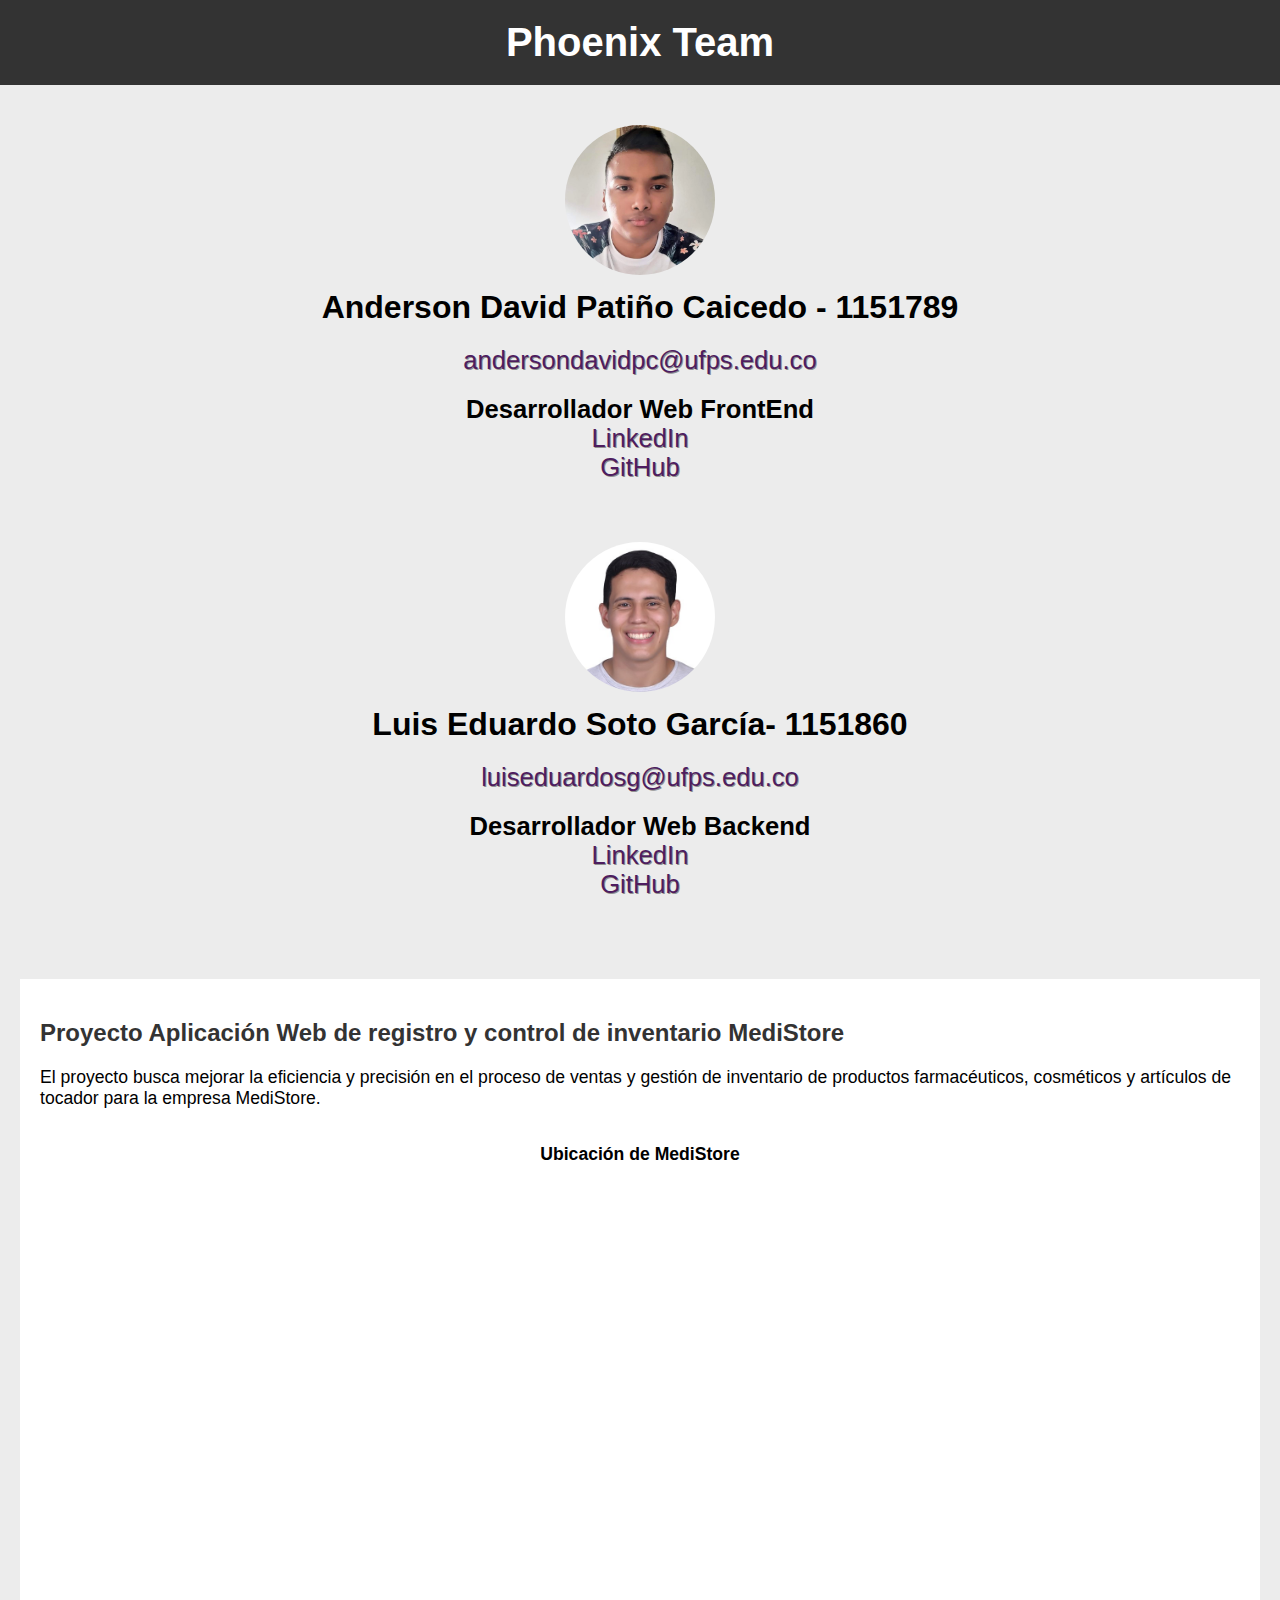
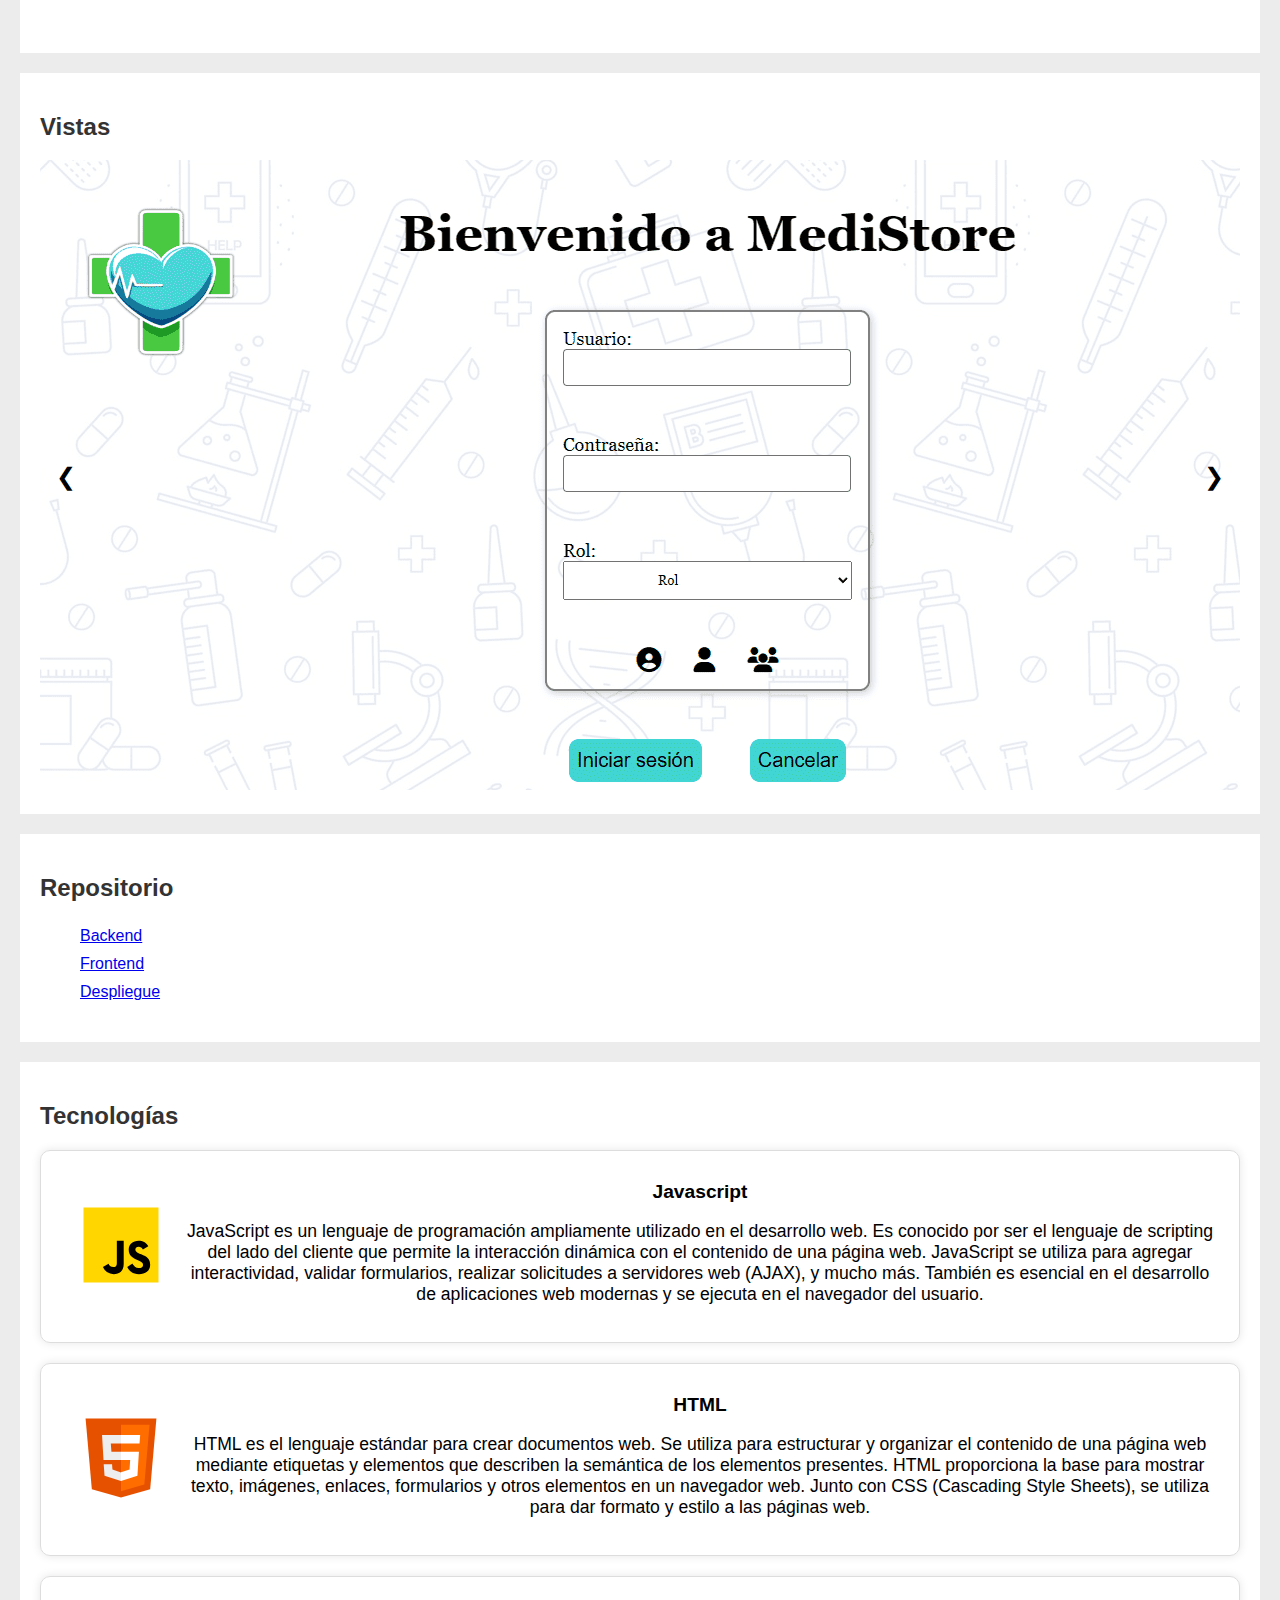
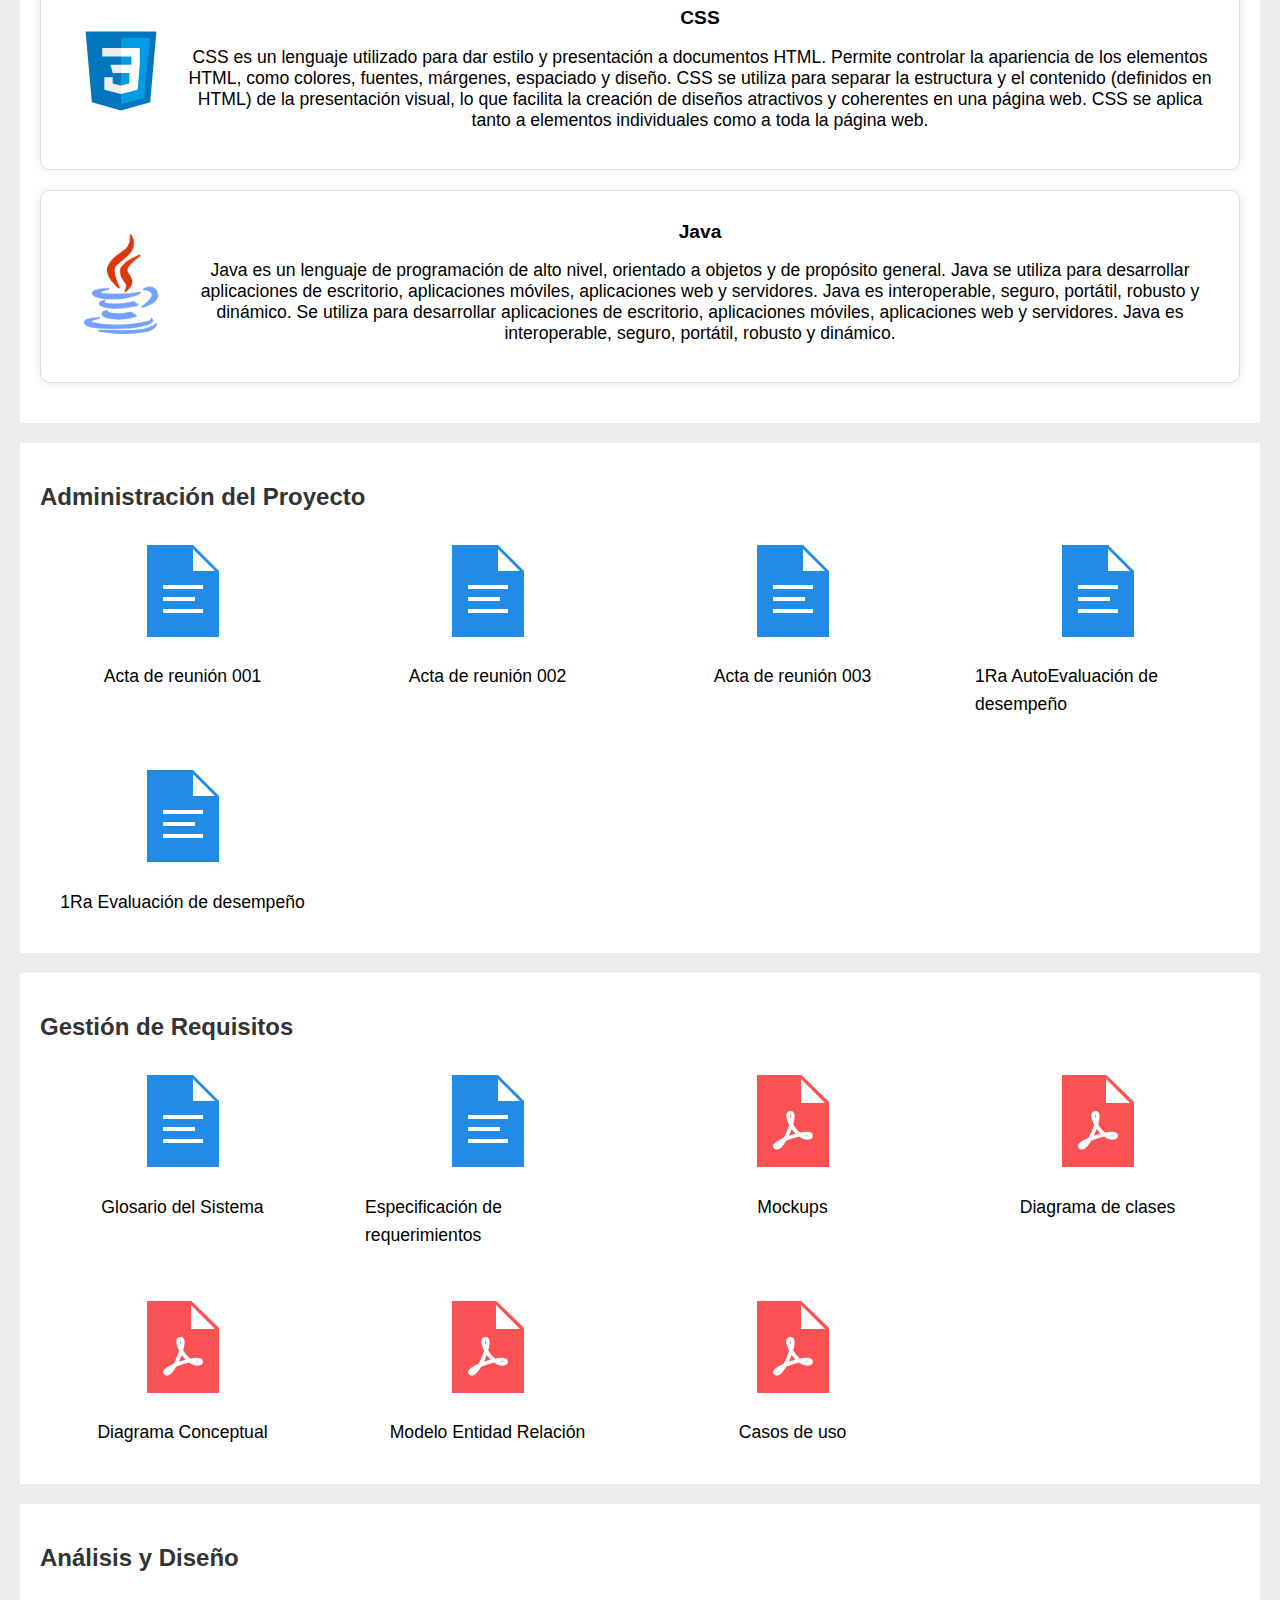
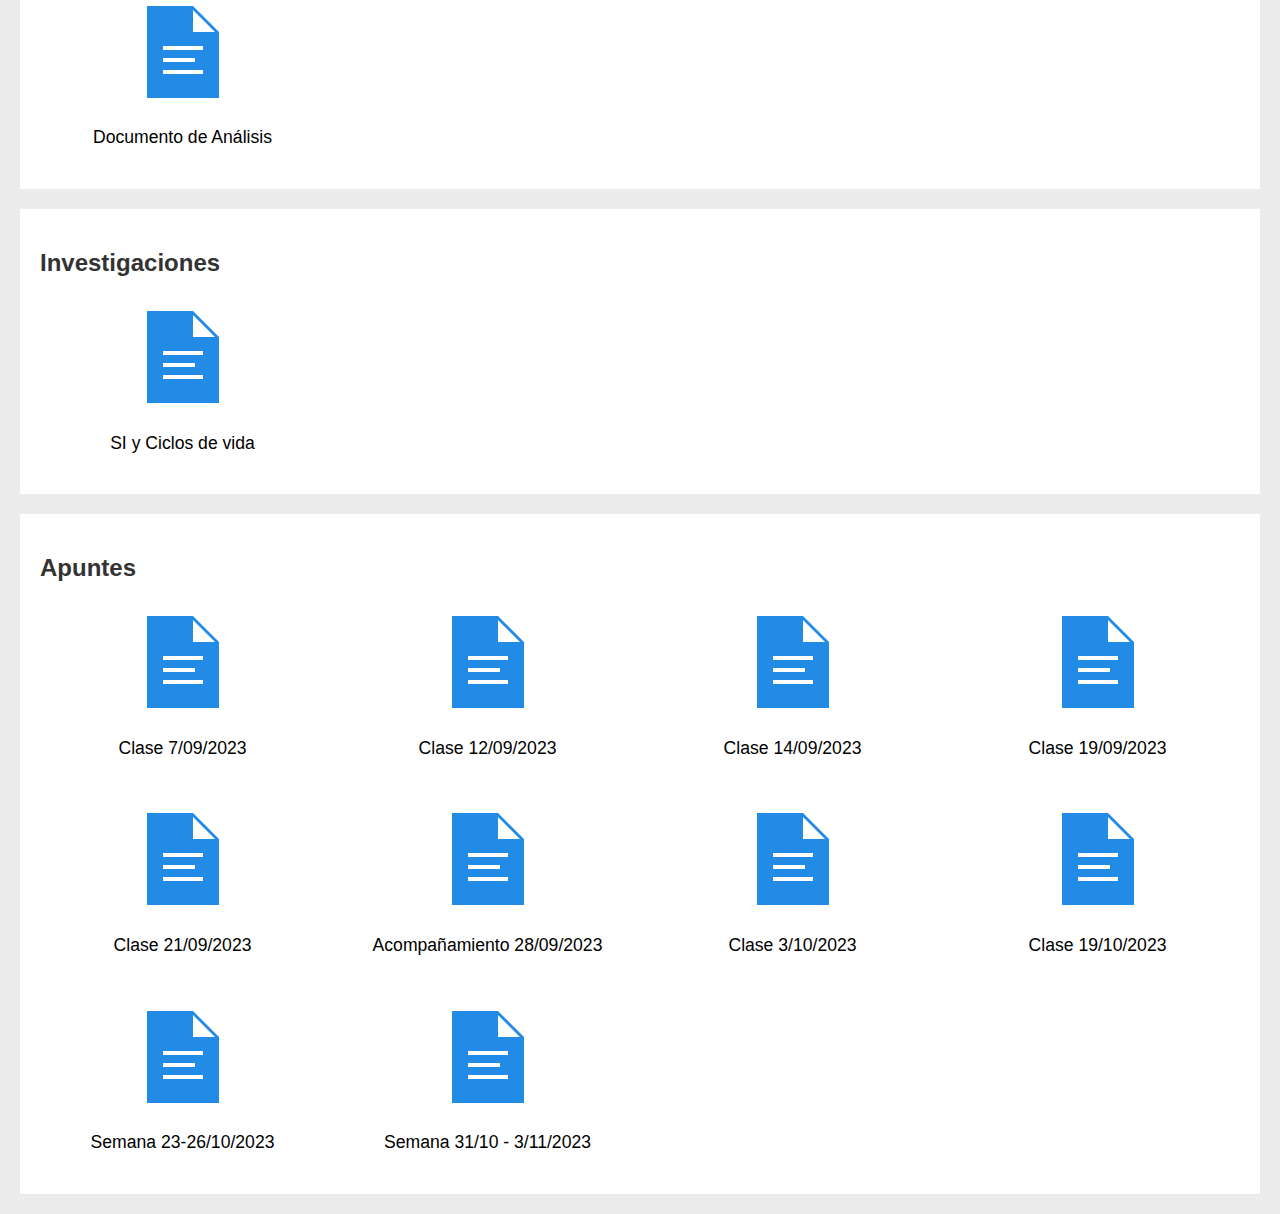
==== commit 9dc255f2: "Optimizar estilos CSS y corregir errores en el carrusel" ====
--- a/index.html
+++ b/index.html
@@ -1,374 +1,542 @@
 <!DOCTYPE html>
 <html lang="es">
-<head>
-    <meta charset="UTF-8">
-    <meta name="viewport" content="width=device-width, initial-scale=1.0">
-    <link rel="stylesheet" href="./css/styles.css">
-    <title>Phoenyx Team - Portafolio</title>
-    <link rel="icon" href="./assets/icons/briefcase.ico">
-    <meta name="description" content="Portafolio del equipo de trabajo Phoenyx Team">
-    <meta name="keywords" content="portfolio, equipo de desarrollo, análisis y diseño, ingeniería de software">
-</head>
-<body>
+  <head>
+    <meta charset="UTF-8" />
+    <meta name="viewport" content="width=device-width, initial-scale=1.0" />
+    <link rel="stylesheet" href="./css/styles.css" />
+    <title>Phoenix Team - Portafolio</title>
+    <link rel="icon" href="./assets/icons/briefcase.ico" />
+    <meta
+      name="description"
+      content="Portafolio del equipo de trabajo Phoenix Team"
+    />
+    <meta
+      name="keywords"
+      content="portfolio, equipo de desarrollo, análisis y diseño, ingeniería de software"
+    />
+  </head>
+  <body>
     <header>
-        <h1>Phoenyx Team</h1>
+      <h1>Phoenix Team</h1>
     </header>
     <section class="integrantes">
-        <div class="integrante">
-            <img src="./assets/integrante1.jpg" alt="Anderson Patiño">
-            <h2>Anderson David Patiño Caicedo - 1151789</h2>
-            <!-- Correo institucional -->
-            <p><a href="mailto:andersondavidpc@ufps.edu.co">andersondavidpc@ufps.edu.co</a></p>
+      <div class="integrante">
+        <img src="./assets/integrante1.jpg" alt="Anderson Patiño" />
+        <h2>Anderson David Patiño Caicedo - 1151789</h2>
+        <!-- Correo institucional -->
+        <p>
+          <a href="mailto:andersondavidpc@ufps.edu.co"
+            >andersondavidpc@ufps.edu.co</a
+          >
+        </p>
+        <p>
+          <b>Desarrollador Web FrontEnd</b><br />
+          <a
+            href="https://www.linkedin.com/in/anderson-david-pati%C3%B1o-caicedo/"
+            target="_blank"
+            rel="noopener"
+            >LinkedIn</a
+          ><br />
+          <a
+            href="https://github.com/AndersonDavidPC"
+            target="_blank"
+            rel="noopener"
+            >GitHub</a
+          >
+        </p>
+      </div>
+      <div class="integrante">
+        <img src="./assets/integrante2.jpg" alt="Integrante 2" />
+        <h2>Luis Eduardo Soto García- 1151860</h2>
+        <!-- Correo institucional -->
+        <p>
+          <a href="mailto:luiseduardosg@ufps.edu.co"
+            >luiseduardosg@ufps.edu.co</a
+          >
+        </p>
+        <p>
+          <b>Desarrollador Web Backend</b><br />
+          <a
+            href="https://www.linkedin.com/in/luis-eduardo-soto-garc%C3%ADa-46971825a/"
+            target="_blank"
+            rel="noopener"
+            >LinkedIn</a
+          ><br />
+          <a
+            href="https://github.com/lesg1151860"
+            target="_blank"
+            rel="noopener"
+            >GitHub</a
+          >
+        </p>
+      </div>
+    </section>
+    <section class="descripcion-proyecto">
+      <h2>
+        Proyecto Aplicación Web de registro y control de inventario MediStore
+      </h2>
+      <p>
+        El proyecto busca mejorar la eficiencia y precisión en el proceso de
+        ventas y gestión de inventario de productos farmacéuticos, cosméticos y
+        artículos de tocador para la empresa MediStore.
+      </p>
+      <div class="map-container">
+        <p><b>Ubicación de MediStore</b></p>
+        <iframe
+          title="ubicación de MediStore"
+          src="https://www.google.com/maps/embed?pb=!1m18!1m12!1m3!1d3952.152363299532!2d-72.5100343258676!3d7.879122092143285!2m3!1f0!2f0!3f0!3m2!1i1024!2i768!4f13.1!3m3!1m2!1s0x8e6645002d9dd98b%3A0x99700d3a1bf54052!2sMedistore%20C%C3%BAcuta!5e0!3m2!1ses-419!2sco!4v1695309277580!5m2!1ses-419!2sco"
+          allowfullscreen=""
+          referrerpolicy="no-referrer-when-downgrade"
+        ></iframe>
+      </div>
+    </section>
+
+    <section class="evidencias carrusel content-block">
+      <h2>Vistas</h2>
+      <div class="carrusel-container">
+        <div class="carrusel-slider">
+          <div class="carrusel-item active">
+            <img
+              src="./assets/Layouts proyecto/lyt1_form.png"
+              alt="Layout form login"
+            />
+          </div>
+          <div class="carrusel-item">
+            <img
+              src="./assets/Layouts proyecto/lyt2_admin1.png"
+              alt="Layout admin de usuarios"
+            />
+          </div>
+          <div class="carrusel-item">
+            <img
+              src="./assets/Layouts proyecto/lyt3_admin2.png"
+              alt="Layout admin de productos"
+            />
+          </div>
+        </div>
+        <button class="carrusel-btn carrusel-btn-prev">&#10094;</button>
+        <button class="carrusel-btn carrusel-btn-next">&#10095;</button>
+      </div>
+    </section>
+
+    <section class="content-block">
+      <h2>Repositorio</h2>
+      <div class="repositorio-container">
+        <ul>
+          <li>
+            <a
+              href="https://github.com/JorgeHernandez18/MediStoreBack"
+              target="_blank"
+              rel="noopener"
+              >Backend</a
+            >
+          </li>
+          <li>
+            <a
+              href="https://github.com/JorgeHernandez18/MediStoreFront/tree/develop"
+              target="_blank"
+              rel="noopener"
+              >Frontend</a
+            >
+          </li>
+          <li>
+            <a
+              href="https://jorgehernandez18.github.io/MediStoreFront/src/"
+              target="_blank"
+              rel="noopener"
+              >Despliegue</a
+            >
+          </li>
+        </ul>
+      </div>
+    </section>
+
+    <section class="tecnologias">
+      <h2>Tecnologías</h2>
+      <div class="tecnologias-cards--container">
+        <div class="tecnologia-card">
+          <div class="tecnologia-icon">
+            <img src="./assets/icons/icons8-javascript.svg" alt="Javascript" />
+          </div>
+          <div class="tecnologia-info">
+            <h3>Javascript</h3>
             <p>
-                <b>Desarrollador Web FrontEnd</b><br>
-                <a href="https://www.linkedin.com/in/anderson-david-pati%C3%B1o-caicedo/" target="_blank" rel="noopener">LinkedIn</a><br>
-                <a href="https://github.com/AndersonDavidPC" target="_blank" rel="noopener">GitHub</a>
+              JavaScript es un lenguaje de programación ampliamente utilizado en
+              el desarrollo web. Es conocido por ser el lenguaje de scripting
+              del lado del cliente que permite la interacción dinámica con el
+              contenido de una página web. JavaScript se utiliza para agregar
+              interactividad, validar formularios, realizar solicitudes a
+              servidores web (AJAX), y mucho más. También es esencial en el
+              desarrollo de aplicaciones web modernas y se ejecuta en el
+              navegador del usuario.
             </p>
-        </div>
-        <div class="integrante">
-            <img src="./assets/integrante2.jpg" alt="Integrante 2">
-            <h2>Luis Eduardo Soto García- 1151860</h2>
-            <!-- Correo institucional -->
-            <p><a href="mailto:luiseduardosg@ufps.edu.co">luiseduardosg@ufps.edu.co</a></p>
+          </div>
+        </div>
+        <div class="tecnologia-card">
+          <div class="tecnologia-icon">
+            <img src="./assets/icons/icons8-html.svg" alt="HTML" />
+          </div>
+          <div class="tecnologia-info">
+            <h3>HTML</h3>
             <p>
-                <b>Desarrollador Web Backend</b><br>
-                <a href="https://www.linkedin.com/in/luis-eduardo-soto-garc%C3%ADa-46971825a/" target="_blank" rel="noopener">LinkedIn</a><br>
-                <a href="https://github.com/lesg1151860" target="_blank" rel="noopener">GitHub</a>
+              HTML es el lenguaje estándar para crear documentos web. Se utiliza
+              para estructurar y organizar el contenido de una página web
+              mediante etiquetas y elementos que describen la semántica de los
+              elementos presentes. HTML proporciona la base para mostrar texto,
+              imágenes, enlaces, formularios y otros elementos en un navegador
+              web. Junto con CSS (Cascading Style Sheets), se utiliza para dar
+              formato y estilo a las páginas web.
             </p>
-        </div>
-    </section>
-    <section class="descripcion-proyecto">
-        <h2>Proyecto Aplicación Web de registro y control de inventario MediStore</h2>
-        <p>El proyecto busca mejorar la eficiencia y precisión en el proceso de ventas y gestión de inventario de productos farmacéuticos, cosméticos y artículos de tocador para la empresa MediStore.</p>
-        <div class="map-container">
-            <p><b>Ubicación de MediStore</b></p>
-            <iframe title="ubicación de MediStore" src="https://www.google.com/maps/embed?pb=!1m18!1m12!1m3!1d3952.152363299532!2d-72.5100343258676!3d7.879122092143285!2m3!1f0!2f0!3f0!3m2!1i1024!2i768!4f13.1!3m3!1m2!1s0x8e6645002d9dd98b%3A0x99700d3a1bf54052!2sMedistore%20C%C3%BAcuta!5e0!3m2!1ses-419!2sco!4v1695309277580!5m2!1ses-419!2sco" width="100%" height="450" style="border:0;" allowfullscreen="" loading="lazy" referrerpolicy="no-referrer-when-downgrade"></iframe>
-        </div>
-        
-    </section>
-    
-    <section class="evidencias carrusel content-block">
-        <h2>Vistas</h2>
-        <div class="carrusel-container">
-          <div class="carrusel-slider">
-            <div class="carrusel-item active">
-              <img src="./assets/Layouts proyecto/lyt1_form.png" alt="Layout form login">
-            </div>
-            <div class="carrusel-item">
-              <img src="./assets/Layouts proyecto/lyt2_admin1.png" alt="Layout admin de usuarios">
-            </div>
-            <div class="carrusel-item">
-              <img src="./assets/Layouts proyecto/lyt3_admin2.png" alt="Layout admin de productos">
-            </div>
-          </div>
-          <button class="carrusel-btn carrusel-btn-prev">&#10094;</button>
-          <button class="carrusel-btn carrusel-btn-next">&#10095;</button>
-        </div>
-      </section>
-
-    <section class="content-block">
-        <h2>Repositorio</h2>
-        <div class="repositorio-container">
-            <ul>
-                <li><a href="https://github.com/JorgeHernandez18/MediStoreBack" target="_blank" rel="noopener">Backend</a></li>
-                <li><a href="https://github.com/JorgeHernandez18/MediStoreFront/tree/develop" target="_blank" rel="noopener">Frontend</a></li>
-                <li><a href="https://jorgehernandez18.github.io/MediStoreFront/src/" target="_blank" rel="noopener">Despliegue</a></li>
-                
-            </ul>
-        </div>
-    </section>
-
-    <section class="tecnologias">
-        <h2>Tecnologías</h2>
-        <div class="tecnologias-cards--container">
-            <div class="tecnologia-card">
-                <div class="tecnologia-icon">
-                    <img src="./assets/icons/icons8-javascript.svg" alt="Javascript">
-                </div>
-                <div class="tecnologia-info">
-                    <h3>Javascript</h3>
-                    <p>JavaScript es un lenguaje de programación ampliamente utilizado en el desarrollo web. Es conocido por ser el lenguaje de scripting del lado del cliente que permite la interacción dinámica con el contenido de una página web. JavaScript se utiliza para agregar interactividad, validar formularios, realizar solicitudes a servidores web (AJAX), y mucho más. También es esencial en el desarrollo de aplicaciones web modernas y se ejecuta en el navegador del usuario.</p>
-                </div>
-            </div>
-            <div class="tecnologia-card">
-                <div class="tecnologia-icon">
-                    <img src="./assets/icons/icons8-html.svg" alt="HTML">
-                </div>
-                <div class="tecnologia-info">
-                    <h3>HTML</h3>
-                    <p>HTML es el lenguaje estándar para crear documentos web. Se utiliza para estructurar y organizar el contenido de una página web mediante etiquetas y elementos que describen la semántica de los elementos presentes. HTML proporciona la base para mostrar texto, imágenes, enlaces, formularios y otros elementos en un navegador web. Junto con CSS (Cascading Style Sheets), se utiliza para dar formato y estilo a las páginas web.</p>
-                </div>
-            </div>
-            <div class="tecnologia-card">
-                <div class="tecnologia-icon">
-                    <img src="./assets/icons/icons8-css.svg" alt="CSS">
-                </div>
-                <div class="tecnologia-info">
-                    <h3>CSS</h3>
-                    <p>CSS es un lenguaje utilizado para dar estilo y presentación a documentos HTML. Permite controlar la apariencia de los elementos HTML, como colores, fuentes, márgenes, espaciado y diseño. CSS se utiliza para separar la estructura y el contenido (definidos en HTML) de la presentación visual, lo que facilita la creación de diseños atractivos y coherentes en una página web. CSS se aplica tanto a elementos individuales como a toda la página web.</p>
-                </div>
-            </div>
-            <div class="tecnologia-card">
-                <div class="tecnologia-icon">
-                    <img src="./assets/icons/java_226777.png" alt="Java">
-                </div>
-                <div class="tecnologia-info">
-                    <h3>Java</h3>
-                    <p>Java es un lenguaje de programación de alto nivel, orientado a objetos y de propósito general. Java se utiliza para desarrollar aplicaciones de escritorio, aplicaciones móviles, aplicaciones web y servidores. Java es interoperable, seguro, portátil, robusto y dinámico. Se utiliza para desarrollar aplicaciones de escritorio, aplicaciones móviles, aplicaciones web y servidores. Java es interoperable, seguro, portátil, robusto y dinámico.</p>
-                </div>
-            </div>
-        </div>
-        <!-- Icons from https://icons8.com/icons -->
-    </section>
-    
+          </div>
+        </div>
+        <div class="tecnologia-card">
+          <div class="tecnologia-icon">
+            <img src="./assets/icons/icons8-css.svg" alt="CSS" />
+          </div>
+          <div class="tecnologia-info">
+            <h3>CSS</h3>
+            <p>
+              CSS es un lenguaje utilizado para dar estilo y presentación a
+              documentos HTML. Permite controlar la apariencia de los elementos
+              HTML, como colores, fuentes, márgenes, espaciado y diseño. CSS se
+              utiliza para separar la estructura y el contenido (definidos en
+              HTML) de la presentación visual, lo que facilita la creación de
+              diseños atractivos y coherentes en una página web. CSS se aplica
+              tanto a elementos individuales como a toda la página web.
+            </p>
+          </div>
+        </div>
+        <div class="tecnologia-card">
+          <div class="tecnologia-icon">
+            <img src="./assets/icons/java_226777.png" alt="Java" />
+          </div>
+          <div class="tecnologia-info">
+            <h3>Java</h3>
+            <p>
+              Java es un lenguaje de programación de alto nivel, orientado a
+              objetos y de propósito general. Java se utiliza para desarrollar
+              aplicaciones de escritorio, aplicaciones móviles, aplicaciones web
+              y servidores. Java es interoperable, seguro, portátil, robusto y
+              dinámico. Se utiliza para desarrollar aplicaciones de escritorio,
+              aplicaciones móviles, aplicaciones web y servidores. Java es
+              interoperable, seguro, portátil, robusto y dinámico.
+            </p>
+          </div>
+        </div>
+      </div>
+      <!-- Icons from https://icons8.com/icons -->
+    </section>
+
     <section class="avances content-block">
-        <h2>Administración del Proyecto</h2>
-        <div class="documents-card--container">
-
-            <div class="document-card" onclick="redirectToDocument('https://docs.google.com/document/d/10332G9i2N4tO9tlmissz-_PmuUp9tlXa/edit?usp=drive_link&ouid=117835305341655129621&rtpof=true&sd=true')">
-                <div class="icon-document">
-                    <img src="./assets/icons/icons8-document.svg" alt="Word">
-                </div>
-                <div class="document-info">
-                    <p>Acta de reunión 001</p>
-                </div>
-            </div>
-            
-            <div class="document-card" onclick="redirectToDocument('https://docs.google.com/document/d/1XGvBsklJIHOjpcR2WEZ7uY0DMmJdcqhV/edit?usp=drive_link&ouid=117835305341655129621&rtpof=true&sd=true')">
-                <div class="icon-document">
-                    <img src="./assets/icons/icons8-document.svg" alt="Word">
-                </div>
-                <div class="document-info">
-                    <p>Acta de reunión 002</p>
-                </div>
-            </div>
-
-            <div class="document-card" onclick="redirectToDocument('https://docs.google.com/document/d/1XLDr6mBNlolIn6Dd03eyxX-EWkfSjCoc/edit?usp=drive_link&ouid=117835305341655129621&rtpof=true&sd=true')">
-                <div class="icon-document">
-                    <img src="./assets/icons/icons8-document.svg" alt="Word">
-                </div>
-                <div class="document-info">
-                    <p>Acta de reunión 003</p>
-                </div>
-            </div>
-
-            <div class="document-card" onclick="redirectToDocument('https://docs.google.com/document/d/1kdUP_iwp2OkxMxnJG8OqaNCElk0FEIArTzdfhjGR4LA/edit?usp=drive_link')">
-                <div class="icon-document">
-                    <img src="./assets/icons/icons8-document.svg" alt="Word">
-                </div>
-                <div class="document-info">
-                    <p>1Ra AutoEvaluación de desempeño</p>
-                </div>
-            </div>
-
-            <div class="document-card" onclick="redirectToDocument('https://docs.google.com/document/d/1HE31sivOYbsQQvo7y60ijybdFe9Lc8h5MqD4sO3LtaU/edit?usp=drive_link')">
-                <div class="icon-document">
-                    <img src="./assets/icons/icons8-document.svg" alt="Word">
-                </div>
-                <div class="document-info">
-                    <p>1Ra Evaluación de desempeño</p>
-                </div>
-            </div>
-
-        </div>
+      <h2>Administración del Proyecto</h2>
+      <div class="documents-card--container">
+        <div
+          class="document-card"
+          onclick="redirectToDocument('https://docs.google.com/document/d/10332G9i2N4tO9tlmissz-_PmuUp9tlXa/edit?usp=drive_link&ouid=117835305341655129621&rtpof=true&sd=true')"
+        >
+          <div class="icon-document">
+            <img src="./assets/icons/icons8-document.svg" alt="Word" />
+          </div>
+          <div class="document-info">
+            <p>Acta de reunión 001</p>
+          </div>
+        </div>
+
+        <div
+          class="document-card"
+          onclick="redirectToDocument('https://docs.google.com/document/d/1XGvBsklJIHOjpcR2WEZ7uY0DMmJdcqhV/edit?usp=drive_link&ouid=117835305341655129621&rtpof=true&sd=true')"
+        >
+          <div class="icon-document">
+            <img src="./assets/icons/icons8-document.svg" alt="Word" />
+          </div>
+          <div class="document-info">
+            <p>Acta de reunión 002</p>
+          </div>
+        </div>
+
+        <div
+          class="document-card"
+          onclick="redirectToDocument('https://docs.google.com/document/d/1XLDr6mBNlolIn6Dd03eyxX-EWkfSjCoc/edit?usp=drive_link&ouid=117835305341655129621&rtpof=true&sd=true')"
+        >
+          <div class="icon-document">
+            <img src="./assets/icons/icons8-document.svg" alt="Word" />
+          </div>
+          <div class="document-info">
+            <p>Acta de reunión 003</p>
+          </div>
+        </div>
+
+        <div
+          class="document-card"
+          onclick="redirectToDocument('https://docs.google.com/document/d/1kdUP_iwp2OkxMxnJG8OqaNCElk0FEIArTzdfhjGR4LA/edit?usp=drive_link')"
+        >
+          <div class="icon-document">
+            <img src="./assets/icons/icons8-document.svg" alt="Word" />
+          </div>
+          <div class="document-info">
+            <p>1Ra AutoEvaluación de desempeño</p>
+          </div>
+        </div>
+
+        <div
+          class="document-card"
+          onclick="redirectToDocument('https://docs.google.com/document/d/1HE31sivOYbsQQvo7y60ijybdFe9Lc8h5MqD4sO3LtaU/edit?usp=drive_link')"
+        >
+          <div class="icon-document">
+            <img src="./assets/icons/icons8-document.svg" alt="Word" />
+          </div>
+          <div class="document-info">
+            <p>1Ra Evaluación de desempeño</p>
+          </div>
+        </div>
+      </div>
     </section>
     <section class="avances content-block">
-        <h2>Gestión de Requisitos</h2>
-        <div class="documents-card--container">
-
-            <div class="document-card" onclick="redirectToDocument('https://docs.google.com/document/d/176XQTnY3fbLHRILJ1rBRALS0-SsGTf29xSPYMSCmhBI/edit?usp=drive_link')">
-                <div class="icon-document">
-                    <img src="./assets/icons/icons8-document.svg" alt="Word">
-                </div>
-                <div class="document-info">
-                    <p>Glosario del Sistema</p>
-                </div>
-            </div>
-
-            <div class="document-card" onclick="redirectToDocument('https://docs.google.com/document/d/1HsQ-UNPMQkuM449i_Q1P1fC35eFnvJQ5-k4mdwk4pqA/edit?usp=drive_link')">
-                <div class="icon-document">
-                    <img src="./assets/icons/icons8-document.svg" alt="Word">
-                </div>
-                <div class="document-info">
-                    <p>Especificación de requerimientos</p>
-                </div>
-            </div>
-
-            <div class="document-card" onclick="redirectToDocument('https://drive.google.com/file/d/1ksPxaXiWQtlB2CoMMVkKvWUQSwbhJsFn/view?usp=drive_link')">
-                <div class="icon-document">
-                    <img src="./assets/icons/icons8-pdf-100.png" alt="PDF">
-                </div>
-                <div class="document-info">
-                    <p>Mockups</p>
-                </div>
-            </div>
-
-            <div class="document-card" onclick="redirectToDocument('https://drive.google.com/file/d/1V4DRXEFC7OLQCrjc5vJ3ug9Hk-n_U4vm/view?usp=drive_link')">
-                <div class="icon-document">
-                    <img src="./assets/icons/icons8-pdf-100.png" alt="PDF">
-                </div>
-                <div class="document-info">
-                    <p>Diagrama de clases</p>
-                </div>
-            </div>
-
-            <div class="document-card" onclick="redirectToDocument('https://drive.google.com/file/d/1e-P2IxIp7u4Zm4FCQNvhPfWkrb75bzN9/view?usp=drive_link')">
-                <div class="icon-document">
-                    <img src="./assets/icons/icons8-pdf-100.png" alt="PDF">
-                </div>
-                <div class="document-info">
-                    <p>Diagrama Conceptual</p>
-                </div>
-            </div>
-
-            <div class="document-card" onclick="redirectToDocument('https://drive.google.com/file/d/1iPDn40M_dwG_RwPTpXcF3snbdA_77R51/view?usp=drive_link')">
-                <div class="icon-document">
-                    <img src="./assets/icons/icons8-pdf-100.png" alt="PDF">
-                </div>
-                <div class="document-info">
-                    <p>Modelo Entidad Relación</p>
-                </div>
-            </div>
-
-            <div class="document-card" onclick="redirectToDocument('https://drive.google.com/file/d/1MZ6pz6DrbXjhL1GBIToeOpGinVCrx7iu/view?usp=drive_link')">
-                <div class="icon-document">
-                    <img src="./assets/icons/icons8-pdf-100.png" alt="PDF">
-                </div>
-                <div class="document-info">
-                    <p>Casos de uso</p>
-                </div>
-            </div>
-            
-        </div>
+      <h2>Gestión de Requisitos</h2>
+      <div class="documents-card--container">
+        <div
+          class="document-card"
+          onclick="redirectToDocument('https://docs.google.com/document/d/176XQTnY3fbLHRILJ1rBRALS0-SsGTf29xSPYMSCmhBI/edit?usp=drive_link')"
+        >
+          <div class="icon-document">
+            <img src="./assets/icons/icons8-document.svg" alt="Word" />
+          </div>
+          <div class="document-info">
+            <p>Glosario del Sistema</p>
+          </div>
+        </div>
+
+        <div
+          class="document-card"
+          onclick="redirectToDocument('https://docs.google.com/document/d/1HsQ-UNPMQkuM449i_Q1P1fC35eFnvJQ5-k4mdwk4pqA/edit?usp=drive_link')"
+        >
+          <div class="icon-document">
+            <img src="./assets/icons/icons8-document.svg" alt="Word" />
+          </div>
+          <div class="document-info">
+            <p>Especificación de requerimientos</p>
+          </div>
+        </div>
+
+        <div
+          class="document-card"
+          onclick="redirectToDocument('https://drive.google.com/file/d/1ksPxaXiWQtlB2CoMMVkKvWUQSwbhJsFn/view?usp=drive_link')"
+        >
+          <div class="icon-document">
+            <img src="./assets/icons/icons8-pdf-100.png" alt="PDF" />
+          </div>
+          <div class="document-info">
+            <p>Mockups</p>
+          </div>
+        </div>
+
+        <div
+          class="document-card"
+          onclick="redirectToDocument('https://drive.google.com/file/d/1V4DRXEFC7OLQCrjc5vJ3ug9Hk-n_U4vm/view?usp=drive_link')"
+        >
+          <div class="icon-document">
+            <img src="./assets/icons/icons8-pdf-100.png" alt="PDF" />
+          </div>
+          <div class="document-info">
+            <p>Diagrama de clases</p>
+          </div>
+        </div>
+
+        <div
+          class="document-card"
+          onclick="redirectToDocument('https://drive.google.com/file/d/1e-P2IxIp7u4Zm4FCQNvhPfWkrb75bzN9/view?usp=drive_link')"
+        >
+          <div class="icon-document">
+            <img src="./assets/icons/icons8-pdf-100.png" alt="PDF" />
+          </div>
+          <div class="document-info">
+            <p>Diagrama Conceptual</p>
+          </div>
+        </div>
+
+        <div
+          class="document-card"
+          onclick="redirectToDocument('https://drive.google.com/file/d/1iPDn40M_dwG_RwPTpXcF3snbdA_77R51/view?usp=drive_link')"
+        >
+          <div class="icon-document">
+            <img src="./assets/icons/icons8-pdf-100.png" alt="PDF" />
+          </div>
+          <div class="document-info">
+            <p>Modelo Entidad Relación</p>
+          </div>
+        </div>
+
+        <div
+          class="document-card"
+          onclick="redirectToDocument('https://drive.google.com/file/d/1MZ6pz6DrbXjhL1GBIToeOpGinVCrx7iu/view?usp=drive_link')"
+        >
+          <div class="icon-document">
+            <img src="./assets/icons/icons8-pdf-100.png" alt="PDF" />
+          </div>
+          <div class="document-info">
+            <p>Casos de uso</p>
+          </div>
+        </div>
+      </div>
     </section>
     <section class="avances content-block">
-        <h2>Análisis y Diseño</h2>
-        <div class="documents-card--container">
-
-            <div class="document-card" onclick="redirectToDocument('https://docs.google.com/document/d/1S9_Z0K_o6zdRLGOk4K4j7s8GAl-i1p25G5LgDv7dBCQ/edit?usp=drive_link')">
-                <div class="icon-document">
-                    <img src="./assets/icons/icons8-document.svg" alt="Word">
-                </div>
-                <div class="document-info">
-                    <p>Documento de Análisis</p>
-                </div>
-            </div>
-            
-        </div>
+      <h2>Análisis y Diseño</h2>
+      <div class="documents-card--container">
+        <div
+          class="document-card"
+          onclick="redirectToDocument('https://docs.google.com/document/d/1S9_Z0K_o6zdRLGOk4K4j7s8GAl-i1p25G5LgDv7dBCQ/edit?usp=drive_link')"
+        >
+          <div class="icon-document">
+            <img src="./assets/icons/icons8-document.svg" alt="Word" />
+          </div>
+          <div class="document-info">
+            <p>Documento de Análisis</p>
+          </div>
+        </div>
+      </div>
     </section>
 
     <section class="investigaciones content-block">
-        <h2>Investigaciones</h2>
-        <div class="documents-card--container">
-            
-            <div class="document-card" onclick="redirectToDocument('https://docs.google.com/document/d/1B_xheyQw2KUNhTUTjmqKTToV4OdoHNI9/edit?usp=sharing&ouid=117835305341655129621&rtpof=true&sd=true')">
-                <div class="icon-document">
-                    <img src="./assets/icons/icons8-document.svg" alt="Word">
-                </div>
-                <div class="document-info">
-                    <p>SI y Ciclos de vida</p>
-                </div>
-            </div>
-            
-        </div>
-    </section>
-    
+      <h2>Investigaciones</h2>
+      <div class="documents-card--container">
+        <div
+          class="document-card"
+          onclick="redirectToDocument('https://docs.google.com/document/d/1B_xheyQw2KUNhTUTjmqKTToV4OdoHNI9/edit?usp=sharing&ouid=117835305341655129621&rtpof=true&sd=true')"
+        >
+          <div class="icon-document">
+            <img src="./assets/icons/icons8-document.svg" alt="Word" />
+          </div>
+          <div class="document-info">
+            <p>SI y Ciclos de vida</p>
+          </div>
+        </div>
+      </div>
+    </section>
+
     <section class="apuntes content-block">
-        <h2>Apuntes</h2>
-        <div class="documents-card--container">
-
-            <div class="document-card" onclick="redirectToDocument('https://docs.google.com/document/d/1kbygXdquuo4eFYyQJInk4FUwE6BOdEsSCGfQHC_qiuA/edit?usp=drive_link')">
-                <div class="icon-document">
-                    <img src="./assets/icons/icons8-document.svg" alt="Word">
-                </div>
-                <div class="document-info">
-                    <p>Clase 7/09/2023</p>
-                </div>
-            </div>
-
-            <div class="document-card" onclick="redirectToDocument('https://docs.google.com/document/d/1MQyYm412MZN8Thp7n9u_GOZpOsT23-XEjiJOpyDNpPo/edit?usp=drive_link')">
-                <div class="icon-document">
-                    <img src="./assets/icons/icons8-document.svg" alt="Word">
-                </div>
-                <div class="document-info">
-                    <p>Clase 12/09/2023</p>
-                </div>
-            </div>
-
-            <div class="document-card" onclick="redirectToDocument('https://docs.google.com/document/d/1JaR30YAWU9I19YzJ_B3PTAocndvwcPKXwUxvNog1zNs/edit?usp=drive_link')">
-                <div class="icon-document">
-                    <img src="./assets/icons/icons8-document.svg" alt="Word">
-                </div>
-                <div class="document-info">
-                    <p>Clase 14/09/2023</p>
-                </div>
-            </div>
-
-            <div class="document-card" onclick="redirectToDocument('https://docs.google.com/document/d/1l2yC7KoxLMnRL9Tgj-D3UB-rmw6Y9A1PaUPVuDGn4dE/edit?usp=drive_link')">
-                <div class="icon-document">
-                    <img src="./assets/icons/icons8-document.svg" alt="Word">
-                </div>
-                <div class="document-info">
-                    <p>Clase 19/09/2023</p>
-                </div>
-            </div>
-
-            <div class="document-card" onclick="redirectToDocument('https://docs.google.com/document/d/18jKcnqrbwn0rjr6jHBEONrXedXOI_kki1tdeEpY8wAw/edit?usp=sharing')">
-                <div class="icon-document">
-                    <img src="./assets/icons/icons8-document.svg" alt="Word">
-                </div>
-                <div class="document-info">
-                    <p>Clase 21/09/2023</p>
-                </div>
-            </div>
-
-            <div class="document-card" onclick="redirectToDocument('https://docs.google.com/document/d/1B1MFctdNmm06M0TEv_gwT5mjjBPHJJGuuHE3PaRDZng/edit?usp=sharing')">
-                <div class="icon-document">
-                    <img src="./assets/icons/icons8-document.svg" alt="Word">
-                </div>
-                <div class="document-info">
-                    <p>Acompañamiento 28/09/2023</p>
-                </div>
-            </div>
-
-            <div class="document-card" onclick="redirectToDocument('https://docs.google.com/document/d/10x86riad-HdAEuuPZHzQPgzHvqGCEo82--Zm3shnr4I/edit?usp=sharing')">
-                <div class="icon-document">
-                    <img src="./assets/icons/icons8-document.svg" alt="Word">
-                </div>
-                <div class="document-info">
-                    <p>Clase 3/10/2023</p>
-                </div>
-            </div>
-
-            <div class="document-card" onclick="redirectToDocument('https://docs.google.com/document/d/1ZFD_A48dW4W7Xzchr5QmDmcB-yTKxfRzW3aq-7-EFa0/edit?usp=sharing')">
-                <div class="icon-document">
-                    <img src="./assets/icons/icons8-document.svg" alt="Word">
-                </div>
-                <div class="document-info">
-                    <p>Clase 19/10/2023</p>
-                </div>
-            </div>
-
-            <div class="document-card" onclick="redirectToDocument('https://docs.google.com/document/d/1UvruG3NEwUZtJK8kHr7-9Uj95XMG7tzDsBDbK1hEIAQ/edit?usp=sharing')">
-                <div class="icon-document">
-                    <img src="./assets/icons/icons8-document.svg" alt="Word">
-                </div>
-                <div class="document-info">
-                    <p>Semana 23-26/10/2023</p>
-                </div>
-            </div>
-
-            <div class="document-card" onclick="redirectToDocument('https://docs.google.com/document/d/1mDLxrOs9R5zlyT6VCJRE3bL24Br-2ODOptpuWUct78U/edit?usp=sharing')">
-                <div class="icon-document">
-                    <img src="./assets/icons/icons8-document.svg" alt="Word">
-                </div>
-                <div class="document-info">
-                    <p>Semana 31/10 - 3/11/2023</p>
-                </div>
-            </div>
-
-        </div>
+      <h2>Apuntes</h2>
+      <div class="documents-card--container">
+        <div
+          class="document-card"
+          onclick="redirectToDocument('https://docs.google.com/document/d/1kbygXdquuo4eFYyQJInk4FUwE6BOdEsSCGfQHC_qiuA/edit?usp=drive_link')"
+        >
+          <div class="icon-document">
+            <img src="./assets/icons/icons8-document.svg" alt="Word" />
+          </div>
+          <div class="document-info">
+            <p>Clase 7/09/2023</p>
+          </div>
+        </div>
+
+        <div
+          class="document-card"
+          onclick="redirectToDocument('https://docs.google.com/document/d/1MQyYm412MZN8Thp7n9u_GOZpOsT23-XEjiJOpyDNpPo/edit?usp=drive_link')"
+        >
+          <div class="icon-document">
+            <img src="./assets/icons/icons8-document.svg" alt="Word" />
+          </div>
+          <div class="document-info">
+            <p>Clase 12/09/2023</p>
+          </div>
+        </div>
+
+        <div
+          class="document-card"
+          onclick="redirectToDocument('https://docs.google.com/document/d/1JaR30YAWU9I19YzJ_B3PTAocndvwcPKXwUxvNog1zNs/edit?usp=drive_link')"
+        >
+          <div class="icon-document">
+            <img src="./assets/icons/icons8-document.svg" alt="Word" />
+          </div>
+          <div class="document-info">
+            <p>Clase 14/09/2023</p>
+          </div>
+        </div>
+
+        <div
+          class="document-card"
+          onclick="redirectToDocument('https://docs.google.com/document/d/1l2yC7KoxLMnRL9Tgj-D3UB-rmw6Y9A1PaUPVuDGn4dE/edit?usp=drive_link')"
+        >
+          <div class="icon-document">
+            <img src="./assets/icons/icons8-document.svg" alt="Word" />
+          </div>
+          <div class="document-info">
+            <p>Clase 19/09/2023</p>
+          </div>
+        </div>
+
+        <div
+          class="document-card"
+          onclick="redirectToDocument('https://docs.google.com/document/d/18jKcnqrbwn0rjr6jHBEONrXedXOI_kki1tdeEpY8wAw/edit?usp=sharing')"
+        >
+          <div class="icon-document">
+            <img src="./assets/icons/icons8-document.svg" alt="Word" />
+          </div>
+          <div class="document-info">
+            <p>Clase 21/09/2023</p>
+          </div>
+        </div>
+
+        <div
+          class="document-card"
+          onclick="redirectToDocument('https://docs.google.com/document/d/1B1MFctdNmm06M0TEv_gwT5mjjBPHJJGuuHE3PaRDZng/edit?usp=sharing')"
+        >
+          <div class="icon-document">
+            <img src="./assets/icons/icons8-document.svg" alt="Word" />
+          </div>
+          <div class="document-info">
+            <p>Acompañamiento 28/09/2023</p>
+          </div>
+        </div>
+
+        <div
+          class="document-card"
+          onclick="redirectToDocument('https://docs.google.com/document/d/10x86riad-HdAEuuPZHzQPgzHvqGCEo82--Zm3shnr4I/edit?usp=sharing')"
+        >
+          <div class="icon-document">
+            <img src="./assets/icons/icons8-document.svg" alt="Word" />
+          </div>
+          <div class="document-info">
+            <p>Clase 3/10/2023</p>
+          </div>
+        </div>
+
+        <div
+          class="document-card"
+          onclick="redirectToDocument('https://docs.google.com/document/d/1ZFD_A48dW4W7Xzchr5QmDmcB-yTKxfRzW3aq-7-EFa0/edit?usp=sharing')"
+        >
+          <div class="icon-document">
+            <img src="./assets/icons/icons8-document.svg" alt="Word" />
+          </div>
+          <div class="document-info">
+            <p>Clase 19/10/2023</p>
+          </div>
+        </div>
+
+        <div
+          class="document-card"
+          onclick="redirectToDocument('https://docs.google.com/document/d/1UvruG3NEwUZtJK8kHr7-9Uj95XMG7tzDsBDbK1hEIAQ/edit?usp=sharing')"
+        >
+          <div class="icon-document">
+            <img src="./assets/icons/icons8-document.svg" alt="Word" />
+          </div>
+          <div class="document-info">
+            <p>Semana 23-26/10/2023</p>
+          </div>
+        </div>
+
+        <div
+          class="document-card"
+          onclick="redirectToDocument('https://docs.google.com/document/d/1mDLxrOs9R5zlyT6VCJRE3bL24Br-2ODOptpuWUct78U/edit?usp=sharing')"
+        >
+          <div class="icon-document">
+            <img src="./assets/icons/icons8-document.svg" alt="Word" />
+          </div>
+          <div class="document-info">
+            <p>Semana 31/10 - 3/11/2023</p>
+          </div>
+        </div>
+      </div>
     </section>
     <script src="./js/main.js"></script>
-</body>
+  </body>
 </html>
--- a/css/styles.css
+++ b/css/styles.css
@@ -1,207 +1,223 @@
 body {
-    font-family: Arial, sans-serif;
-    margin: 0;
-    padding: 0;
-    background-color: #ececec;
+  font-family: Arial, sans-serif;
+  margin: 0;
+  padding: 0;
+  background-color: #ececec;
 }
 
 header {
-    background-color: #333;
-    color: white;
-    text-align: center;
-    padding: 20px 0;
+  background-color: #333;
+  color: white;
+  text-align: center;
+  padding: 20px 0;
 }
 
 h1 {
-    margin: 0;
-    font-size: 2.5em;
+  margin: 0;
+  font-size: 2.5em;
 }
 
 .integrantes {
-    display: flex;
-    justify-content: space-around;
-    align-items: center;
-    flex-wrap: wrap;
-    padding: 20px;
+  display: flex;
+  justify-content: space-around;
+  align-items: center;
+  flex-wrap: wrap;
+  padding: 20px;
 }
 
 .integrante {
-    text-align: center;
-    margin: 20px;
+  text-align: center;
+  margin: 20px;
 }
 
 .integrante img {
-    width: 150px;
-    height: 150px;
-    border-radius: 50%;
-    object-fit: cover;
-}
-
-.integrante p{
-    margin: 20px 0;
-    font-size: 1.6em;
+  width: 150px;
+  height: 150px;
+  border-radius: 50%;
+  object-fit: cover;
+}
+
+.integrante p {
+  margin: 20px 0;
+  font-size: 1.6em;
 }
 
 .integrante a {
-    color: #4e1d5f;
-    text-decoration: none;
-    text-shadow: #909090 1px 1px 0;
-}
-
-.descripcion-proyecto, .tecnologias, .content-block{
-    background-color: white;
-    padding: 20px;
-    margin: 20px;
-}
-
-.descripcion-proyecto h2, .tecnologias h2, .content-block h2{
-    color: #333;
+  color: #4e1d5f;
+  text-decoration: none;
+  text-shadow: #909090 1px 1px 0;
+}
+
+.descripcion-proyecto,
+.tecnologias,
+.content-block {
+  background-color: white;
+  padding: 20px;
+  margin: 20px;
+}
+
+.descripcion-proyecto h2,
+.tecnologias h2,
+.content-block h2 {
+  color: #333;
 }
 
 ul {
-    list-style-type: none;
-   
+  list-style-type: none;
 }
 
 ul li {
-    padding: 5px 0;
+  padding: 5px 0;
 }
 
 footer {
-    background-color: #333;
-    color: white;
-    text-align: center;
-    padding: 10px 0;
+  background-color: #333;
+  color: white;
+  text-align: center;
+  padding: 10px 0;
 }
 
 /* Estilos adicionales para hacer el diseño atractivo y moderno */
 .container {
-    max-width: 1200px;
-    margin: 0 auto;
+  max-width: 1200px;
+  margin: 0 auto;
 }
 
 .integrante h2 {
-    margin: 10px 0;
-    font-size: 2em;
+  margin: 10px 0;
+  font-size: 2em;
 }
 
 .descripcion-proyecto p {
-    font-size: 1.1em;
+  font-size: 1.1em;
+}
+
+.map-container {
+  display: flex;
+  flex-direction: column;
+  align-items: center;
+}
+
+iframe {
+  border: 0;
+  width: 80%;
+  height: 450px;
 }
 
 /* Estilos del carrusel */
 .carrusel-container {
-    position: relative;
-    max-width: 100%;
-    overflow: hidden;
-  }
-  
-  .carrusel-slider {
-    display: flex;
-  }
-  
-  .carrusel-item {
-    flex: 0 0 auto;
-    display: none;
-  }
-  
-  .carrusel-item.active {
-    display: block;
-  }
-  
-  .carrusel-btn {
-    position: absolute;
-    top: 50%;
-    transform: translateY(-50%);
-    background: none;
-    border: none;
-    font-size: 24px;
-    cursor: pointer;
-  }
-  
-  .carrusel-btn-prev {
-    left: 10px;
-  }
-  
-  .carrusel-btn-next {
-    right: 10px;
-  }
-  
+  position: relative;
+  max-width: 100%;
+  overflow: hidden;
+}
+
+.carrusel-slider {
+  display: flex;
+}
+
+.carrusel-item {
+  flex: 0 0 auto;
+  display: none;
+}
+
+.carrusel-item.active {
+  display: block;
+}
+
+.carrusel-btn {
+  position: absolute;
+  top: 50%;
+  transform: translateY(-50%);
+  background: none;
+  border: none;
+  font-size: 24px;
+  cursor: pointer;
+}
+
+.carrusel-btn-prev {
+  left: 10px;
+}
+
+.carrusel-btn-next {
+  right: 10px;
+}
 
 .tecnologias {
-    background-color: white;
-    padding: 20px;
-    margin: 20px;
+  background-color: white;
+  padding: 20px;
+  margin: 20px;
 }
 
 .tecnologia-card {
-    display: flex;
-    flex-direction: row;
-    align-items: center;
-    padding: 20px;
-    border: 1px solid #ddd;
-    border-radius: 10px;
-    margin-bottom: 20px;
-    box-shadow: 0px 0px 10px rgba(0, 0, 0, 0.1);
+  display: flex;
+  flex-direction: row;
+  align-items: center;
+  padding: 20px;
+  border: 1px solid #ddd;
+  border-radius: 10px;
+  margin-bottom: 20px;
+  box-shadow: 0px 0px 10px rgba(0, 0, 0, 0.1);
 }
 
 .tecnologia-icon img {
-    width: 100px;
-    height: 100px;
-    /* border-radius: 50%; */
-    padding: 10px;
+  width: 100px;
+  height: 100px;
+  /* border-radius: 50%; */
+  padding: 10px;
 }
 
 .tecnologia-info {
-    text-align: center;
+  text-align: center;
 }
 
 .tecnologia-info h3 {
-    margin: 10px 0;
-    font-size: 1.2em;
+  margin: 10px 0;
+  font-size: 1.2em;
 }
 
 .tecnologia-info p {
-    font-size: 1.1em;
+  font-size: 1.1em;
 }
 
 .documents-card--container {
-    display: grid;
-    grid-template-columns: repeat(auto-fill, minmax(250px, 1fr)); /* Grilla dinámica con columnas automáticas */
-    grid-gap: 20px;
+  display: grid;
+  grid-template-columns: repeat(
+    auto-fill,
+    minmax(250px, 1fr)
+  ); /* Grilla dinámica con columnas automáticas */
+  grid-gap: 20px;
 }
 
 .document-card {
-    padding: 10px 20px 0 20px;
-    display: flex;
-    flex-direction: column;
-    align-items: center;
-    cursor: pointer;
+  padding: 10px 20px 0 20px;
+  display: flex;
+  flex-direction: column;
+  align-items: center;
+  cursor: pointer;
 }
 
 /* hoover */
 .document-card:hover {
-    box-shadow: 0px 0px 10px rgba(0, 0, 0, 0.2);
-    border-radius: 10%;
-}
-
-.content-block p{
-    line-height: 1.6;
-    font-size: 1.1em;
-}
-
+  box-shadow: 0px 0px 10px rgba(0, 0, 0, 0.2);
+  border-radius: 10%;
+}
+
+.content-block p {
+  line-height: 1.6;
+  font-size: 1.1em;
+}
 
 /* Estilos específicos para dispositivos móviles (ancho de pantalla menor a 768px) */
 @media (max-width: 768px) {
-    .tecnologia-card {
-        flex-direction: column;
-    }
-    .documents-card--container {
-        flex-direction: column;
-    }
-    .document-card {
-        padding: 0;
-        width: 100%;
-        align-self: center;
-    }
-}
+  .tecnologia-card {
+    flex-direction: column;
+  }
+  .documents-card--container {
+    flex-direction: column;
+  }
+  .document-card {
+    padding: 0;
+    width: 100%;
+    align-self: center;
+  }
+}
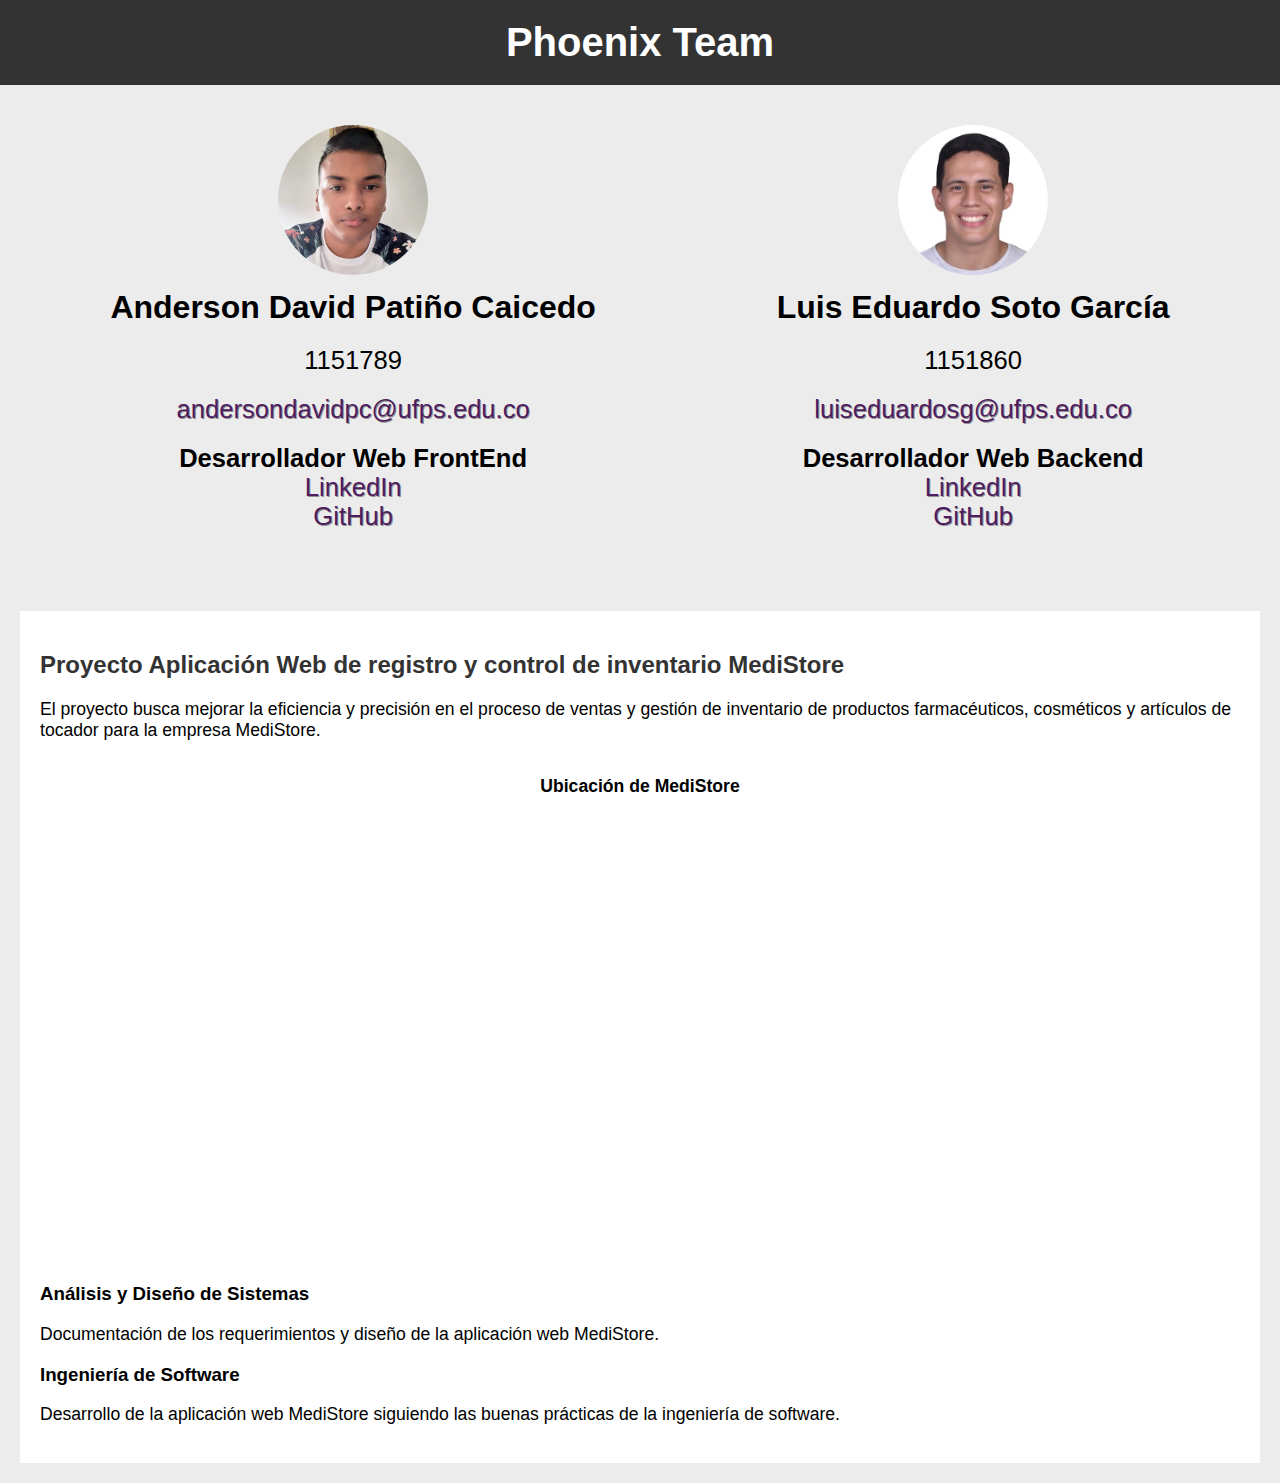
==== commit 05c92213: "Optimizar redirección de enlaces en la página principal" ====
--- a/index.html
+++ b/index.html
@@ -22,7 +22,8 @@
     <section class="integrantes">
       <div class="integrante">
         <img src="./assets/integrante1.jpg" alt="Anderson Patiño" />
-        <h2>Anderson David Patiño Caicedo - 1151789</h2>
+        <h2>Anderson David Patiño Caicedo</h2>
+        <p>1151789</p>
         <!-- Correo institucional -->
         <p>
           <a href="mailto:andersondavidpc@ufps.edu.co"
@@ -47,7 +48,8 @@
       </div>
       <div class="integrante">
         <img src="./assets/integrante2.jpg" alt="Integrante 2" />
-        <h2>Luis Eduardo Soto García- 1151860</h2>
+        <h2>Luis Eduardo Soto García</h2>
+        <p>1151860</p>
         <!-- Correo institucional -->
         <p>
           <a href="mailto:luiseduardosg@ufps.edu.co"
@@ -89,451 +91,20 @@
           referrerpolicy="no-referrer-when-downgrade"
         ></iframe>
       </div>
-    </section>
-
-    <section class="evidencias carrusel content-block">
-      <h2>Vistas</h2>
-      <div class="carrusel-container">
-        <div class="carrusel-slider">
-          <div class="carrusel-item active">
-            <img
-              src="./assets/Layouts proyecto/lyt1_form.png"
-              alt="Layout form login"
-            />
-          </div>
-          <div class="carrusel-item">
-            <img
-              src="./assets/Layouts proyecto/lyt2_admin1.png"
-              alt="Layout admin de usuarios"
-            />
-          </div>
-          <div class="carrusel-item">
-            <img
-              src="./assets/Layouts proyecto/lyt3_admin2.png"
-              alt="Layout admin de productos"
-            />
-          </div>
+      <div class="card--container">
+        <div class="card" id="ayd">
+          <h3>Análisis y Diseño de Sistemas</h3>
+          <p>
+            Documentación de los requerimientos y diseño de la aplicación web
+            MediStore.
+          </p>
         </div>
-        <button class="carrusel-btn carrusel-btn-prev">&#10094;</button>
-        <button class="carrusel-btn carrusel-btn-next">&#10095;</button>
-      </div>
-    </section>
-
-    <section class="content-block">
-      <h2>Repositorio</h2>
-      <div class="repositorio-container">
-        <ul>
-          <li>
-            <a
-              href="https://github.com/JorgeHernandez18/MediStoreBack"
-              target="_blank"
-              rel="noopener"
-              >Backend</a
-            >
-          </li>
-          <li>
-            <a
-              href="https://github.com/JorgeHernandez18/MediStoreFront/tree/develop"
-              target="_blank"
-              rel="noopener"
-              >Frontend</a
-            >
-          </li>
-          <li>
-            <a
-              href="https://jorgehernandez18.github.io/MediStoreFront/src/"
-              target="_blank"
-              rel="noopener"
-              >Despliegue</a
-            >
-          </li>
-        </ul>
-      </div>
-    </section>
-
-    <section class="tecnologias">
-      <h2>Tecnologías</h2>
-      <div class="tecnologias-cards--container">
-        <div class="tecnologia-card">
-          <div class="tecnologia-icon">
-            <img src="./assets/icons/icons8-javascript.svg" alt="Javascript" />
-          </div>
-          <div class="tecnologia-info">
-            <h3>Javascript</h3>
-            <p>
-              JavaScript es un lenguaje de programación ampliamente utilizado en
-              el desarrollo web. Es conocido por ser el lenguaje de scripting
-              del lado del cliente que permite la interacción dinámica con el
-              contenido de una página web. JavaScript se utiliza para agregar
-              interactividad, validar formularios, realizar solicitudes a
-              servidores web (AJAX), y mucho más. También es esencial en el
-              desarrollo de aplicaciones web modernas y se ejecuta en el
-              navegador del usuario.
-            </p>
-          </div>
-        </div>
-        <div class="tecnologia-card">
-          <div class="tecnologia-icon">
-            <img src="./assets/icons/icons8-html.svg" alt="HTML" />
-          </div>
-          <div class="tecnologia-info">
-            <h3>HTML</h3>
-            <p>
-              HTML es el lenguaje estándar para crear documentos web. Se utiliza
-              para estructurar y organizar el contenido de una página web
-              mediante etiquetas y elementos que describen la semántica de los
-              elementos presentes. HTML proporciona la base para mostrar texto,
-              imágenes, enlaces, formularios y otros elementos en un navegador
-              web. Junto con CSS (Cascading Style Sheets), se utiliza para dar
-              formato y estilo a las páginas web.
-            </p>
-          </div>
-        </div>
-        <div class="tecnologia-card">
-          <div class="tecnologia-icon">
-            <img src="./assets/icons/icons8-css.svg" alt="CSS" />
-          </div>
-          <div class="tecnologia-info">
-            <h3>CSS</h3>
-            <p>
-              CSS es un lenguaje utilizado para dar estilo y presentación a
-              documentos HTML. Permite controlar la apariencia de los elementos
-              HTML, como colores, fuentes, márgenes, espaciado y diseño. CSS se
-              utiliza para separar la estructura y el contenido (definidos en
-              HTML) de la presentación visual, lo que facilita la creación de
-              diseños atractivos y coherentes en una página web. CSS se aplica
-              tanto a elementos individuales como a toda la página web.
-            </p>
-          </div>
-        </div>
-        <div class="tecnologia-card">
-          <div class="tecnologia-icon">
-            <img src="./assets/icons/java_226777.png" alt="Java" />
-          </div>
-          <div class="tecnologia-info">
-            <h3>Java</h3>
-            <p>
-              Java es un lenguaje de programación de alto nivel, orientado a
-              objetos y de propósito general. Java se utiliza para desarrollar
-              aplicaciones de escritorio, aplicaciones móviles, aplicaciones web
-              y servidores. Java es interoperable, seguro, portátil, robusto y
-              dinámico. Se utiliza para desarrollar aplicaciones de escritorio,
-              aplicaciones móviles, aplicaciones web y servidores. Java es
-              interoperable, seguro, portátil, robusto y dinámico.
-            </p>
-          </div>
-        </div>
-      </div>
-      <!-- Icons from https://icons8.com/icons -->
-    </section>
-
-    <section class="avances content-block">
-      <h2>Administración del Proyecto</h2>
-      <div class="documents-card--container">
-        <div
-          class="document-card"
-          onclick="redirectToDocument('https://docs.google.com/document/d/10332G9i2N4tO9tlmissz-_PmuUp9tlXa/edit?usp=drive_link&ouid=117835305341655129621&rtpof=true&sd=true')"
-        >
-          <div class="icon-document">
-            <img src="./assets/icons/icons8-document.svg" alt="Word" />
-          </div>
-          <div class="document-info">
-            <p>Acta de reunión 001</p>
-          </div>
-        </div>
-
-        <div
-          class="document-card"
-          onclick="redirectToDocument('https://docs.google.com/document/d/1XGvBsklJIHOjpcR2WEZ7uY0DMmJdcqhV/edit?usp=drive_link&ouid=117835305341655129621&rtpof=true&sd=true')"
-        >
-          <div class="icon-document">
-            <img src="./assets/icons/icons8-document.svg" alt="Word" />
-          </div>
-          <div class="document-info">
-            <p>Acta de reunión 002</p>
-          </div>
-        </div>
-
-        <div
-          class="document-card"
-          onclick="redirectToDocument('https://docs.google.com/document/d/1XLDr6mBNlolIn6Dd03eyxX-EWkfSjCoc/edit?usp=drive_link&ouid=117835305341655129621&rtpof=true&sd=true')"
-        >
-          <div class="icon-document">
-            <img src="./assets/icons/icons8-document.svg" alt="Word" />
-          </div>
-          <div class="document-info">
-            <p>Acta de reunión 003</p>
-          </div>
-        </div>
-
-        <div
-          class="document-card"
-          onclick="redirectToDocument('https://docs.google.com/document/d/1kdUP_iwp2OkxMxnJG8OqaNCElk0FEIArTzdfhjGR4LA/edit?usp=drive_link')"
-        >
-          <div class="icon-document">
-            <img src="./assets/icons/icons8-document.svg" alt="Word" />
-          </div>
-          <div class="document-info">
-            <p>1Ra AutoEvaluación de desempeño</p>
-          </div>
-        </div>
-
-        <div
-          class="document-card"
-          onclick="redirectToDocument('https://docs.google.com/document/d/1HE31sivOYbsQQvo7y60ijybdFe9Lc8h5MqD4sO3LtaU/edit?usp=drive_link')"
-        >
-          <div class="icon-document">
-            <img src="./assets/icons/icons8-document.svg" alt="Word" />
-          </div>
-          <div class="document-info">
-            <p>1Ra Evaluación de desempeño</p>
-          </div>
-        </div>
-      </div>
-    </section>
-    <section class="avances content-block">
-      <h2>Gestión de Requisitos</h2>
-      <div class="documents-card--container">
-        <div
-          class="document-card"
-          onclick="redirectToDocument('https://docs.google.com/document/d/176XQTnY3fbLHRILJ1rBRALS0-SsGTf29xSPYMSCmhBI/edit?usp=drive_link')"
-        >
-          <div class="icon-document">
-            <img src="./assets/icons/icons8-document.svg" alt="Word" />
-          </div>
-          <div class="document-info">
-            <p>Glosario del Sistema</p>
-          </div>
-        </div>
-
-        <div
-          class="document-card"
-          onclick="redirectToDocument('https://docs.google.com/document/d/1HsQ-UNPMQkuM449i_Q1P1fC35eFnvJQ5-k4mdwk4pqA/edit?usp=drive_link')"
-        >
-          <div class="icon-document">
-            <img src="./assets/icons/icons8-document.svg" alt="Word" />
-          </div>
-          <div class="document-info">
-            <p>Especificación de requerimientos</p>
-          </div>
-        </div>
-
-        <div
-          class="document-card"
-          onclick="redirectToDocument('https://drive.google.com/file/d/1ksPxaXiWQtlB2CoMMVkKvWUQSwbhJsFn/view?usp=drive_link')"
-        >
-          <div class="icon-document">
-            <img src="./assets/icons/icons8-pdf-100.png" alt="PDF" />
-          </div>
-          <div class="document-info">
-            <p>Mockups</p>
-          </div>
-        </div>
-
-        <div
-          class="document-card"
-          onclick="redirectToDocument('https://drive.google.com/file/d/1V4DRXEFC7OLQCrjc5vJ3ug9Hk-n_U4vm/view?usp=drive_link')"
-        >
-          <div class="icon-document">
-            <img src="./assets/icons/icons8-pdf-100.png" alt="PDF" />
-          </div>
-          <div class="document-info">
-            <p>Diagrama de clases</p>
-          </div>
-        </div>
-
-        <div
-          class="document-card"
-          onclick="redirectToDocument('https://drive.google.com/file/d/1e-P2IxIp7u4Zm4FCQNvhPfWkrb75bzN9/view?usp=drive_link')"
-        >
-          <div class="icon-document">
-            <img src="./assets/icons/icons8-pdf-100.png" alt="PDF" />
-          </div>
-          <div class="document-info">
-            <p>Diagrama Conceptual</p>
-          </div>
-        </div>
-
-        <div
-          class="document-card"
-          onclick="redirectToDocument('https://drive.google.com/file/d/1iPDn40M_dwG_RwPTpXcF3snbdA_77R51/view?usp=drive_link')"
-        >
-          <div class="icon-document">
-            <img src="./assets/icons/icons8-pdf-100.png" alt="PDF" />
-          </div>
-          <div class="document-info">
-            <p>Modelo Entidad Relación</p>
-          </div>
-        </div>
-
-        <div
-          class="document-card"
-          onclick="redirectToDocument('https://drive.google.com/file/d/1MZ6pz6DrbXjhL1GBIToeOpGinVCrx7iu/view?usp=drive_link')"
-        >
-          <div class="icon-document">
-            <img src="./assets/icons/icons8-pdf-100.png" alt="PDF" />
-          </div>
-          <div class="document-info">
-            <p>Casos de uso</p>
-          </div>
-        </div>
-      </div>
-    </section>
-    <section class="avances content-block">
-      <h2>Análisis y Diseño</h2>
-      <div class="documents-card--container">
-        <div
-          class="document-card"
-          onclick="redirectToDocument('https://docs.google.com/document/d/1S9_Z0K_o6zdRLGOk4K4j7s8GAl-i1p25G5LgDv7dBCQ/edit?usp=drive_link')"
-        >
-          <div class="icon-document">
-            <img src="./assets/icons/icons8-document.svg" alt="Word" />
-          </div>
-          <div class="document-info">
-            <p>Documento de Análisis</p>
-          </div>
-        </div>
-      </div>
-    </section>
-
-    <section class="investigaciones content-block">
-      <h2>Investigaciones</h2>
-      <div class="documents-card--container">
-        <div
-          class="document-card"
-          onclick="redirectToDocument('https://docs.google.com/document/d/1B_xheyQw2KUNhTUTjmqKTToV4OdoHNI9/edit?usp=sharing&ouid=117835305341655129621&rtpof=true&sd=true')"
-        >
-          <div class="icon-document">
-            <img src="./assets/icons/icons8-document.svg" alt="Word" />
-          </div>
-          <div class="document-info">
-            <p>SI y Ciclos de vida</p>
-          </div>
-        </div>
-      </div>
-    </section>
-
-    <section class="apuntes content-block">
-      <h2>Apuntes</h2>
-      <div class="documents-card--container">
-        <div
-          class="document-card"
-          onclick="redirectToDocument('https://docs.google.com/document/d/1kbygXdquuo4eFYyQJInk4FUwE6BOdEsSCGfQHC_qiuA/edit?usp=drive_link')"
-        >
-          <div class="icon-document">
-            <img src="./assets/icons/icons8-document.svg" alt="Word" />
-          </div>
-          <div class="document-info">
-            <p>Clase 7/09/2023</p>
-          </div>
-        </div>
-
-        <div
-          class="document-card"
-          onclick="redirectToDocument('https://docs.google.com/document/d/1MQyYm412MZN8Thp7n9u_GOZpOsT23-XEjiJOpyDNpPo/edit?usp=drive_link')"
-        >
-          <div class="icon-document">
-            <img src="./assets/icons/icons8-document.svg" alt="Word" />
-          </div>
-          <div class="document-info">
-            <p>Clase 12/09/2023</p>
-          </div>
-        </div>
-
-        <div
-          class="document-card"
-          onclick="redirectToDocument('https://docs.google.com/document/d/1JaR30YAWU9I19YzJ_B3PTAocndvwcPKXwUxvNog1zNs/edit?usp=drive_link')"
-        >
-          <div class="icon-document">
-            <img src="./assets/icons/icons8-document.svg" alt="Word" />
-          </div>
-          <div class="document-info">
-            <p>Clase 14/09/2023</p>
-          </div>
-        </div>
-
-        <div
-          class="document-card"
-          onclick="redirectToDocument('https://docs.google.com/document/d/1l2yC7KoxLMnRL9Tgj-D3UB-rmw6Y9A1PaUPVuDGn4dE/edit?usp=drive_link')"
-        >
-          <div class="icon-document">
-            <img src="./assets/icons/icons8-document.svg" alt="Word" />
-          </div>
-          <div class="document-info">
-            <p>Clase 19/09/2023</p>
-          </div>
-        </div>
-
-        <div
-          class="document-card"
-          onclick="redirectToDocument('https://docs.google.com/document/d/18jKcnqrbwn0rjr6jHBEONrXedXOI_kki1tdeEpY8wAw/edit?usp=sharing')"
-        >
-          <div class="icon-document">
-            <img src="./assets/icons/icons8-document.svg" alt="Word" />
-          </div>
-          <div class="document-info">
-            <p>Clase 21/09/2023</p>
-          </div>
-        </div>
-
-        <div
-          class="document-card"
-          onclick="redirectToDocument('https://docs.google.com/document/d/1B1MFctdNmm06M0TEv_gwT5mjjBPHJJGuuHE3PaRDZng/edit?usp=sharing')"
-        >
-          <div class="icon-document">
-            <img src="./assets/icons/icons8-document.svg" alt="Word" />
-          </div>
-          <div class="document-info">
-            <p>Acompañamiento 28/09/2023</p>
-          </div>
-        </div>
-
-        <div
-          class="document-card"
-          onclick="redirectToDocument('https://docs.google.com/document/d/10x86riad-HdAEuuPZHzQPgzHvqGCEo82--Zm3shnr4I/edit?usp=sharing')"
-        >
-          <div class="icon-document">
-            <img src="./assets/icons/icons8-document.svg" alt="Word" />
-          </div>
-          <div class="document-info">
-            <p>Clase 3/10/2023</p>
-          </div>
-        </div>
-
-        <div
-          class="document-card"
-          onclick="redirectToDocument('https://docs.google.com/document/d/1ZFD_A48dW4W7Xzchr5QmDmcB-yTKxfRzW3aq-7-EFa0/edit?usp=sharing')"
-        >
-          <div class="icon-document">
-            <img src="./assets/icons/icons8-document.svg" alt="Word" />
-          </div>
-          <div class="document-info">
-            <p>Clase 19/10/2023</p>
-          </div>
-        </div>
-
-        <div
-          class="document-card"
-          onclick="redirectToDocument('https://docs.google.com/document/d/1UvruG3NEwUZtJK8kHr7-9Uj95XMG7tzDsBDbK1hEIAQ/edit?usp=sharing')"
-        >
-          <div class="icon-document">
-            <img src="./assets/icons/icons8-document.svg" alt="Word" />
-          </div>
-          <div class="document-info">
-            <p>Semana 23-26/10/2023</p>
-          </div>
-        </div>
-
-        <div
-          class="document-card"
-          onclick="redirectToDocument('https://docs.google.com/document/d/1mDLxrOs9R5zlyT6VCJRE3bL24Br-2ODOptpuWUct78U/edit?usp=sharing')"
-        >
-          <div class="icon-document">
-            <img src="./assets/icons/icons8-document.svg" alt="Word" />
-          </div>
-          <div class="document-info">
-            <p>Semana 31/10 - 3/11/2023</p>
-          </div>
+        <div class="card" id="ing-soft">
+          <h3>Ingeniería de Software</h3>
+          <p>
+            Desarrollo de la aplicación web MediStore siguiendo las buenas
+            prácticas de la ingeniería de software.
+          </p>
         </div>
       </div>
     </section>
